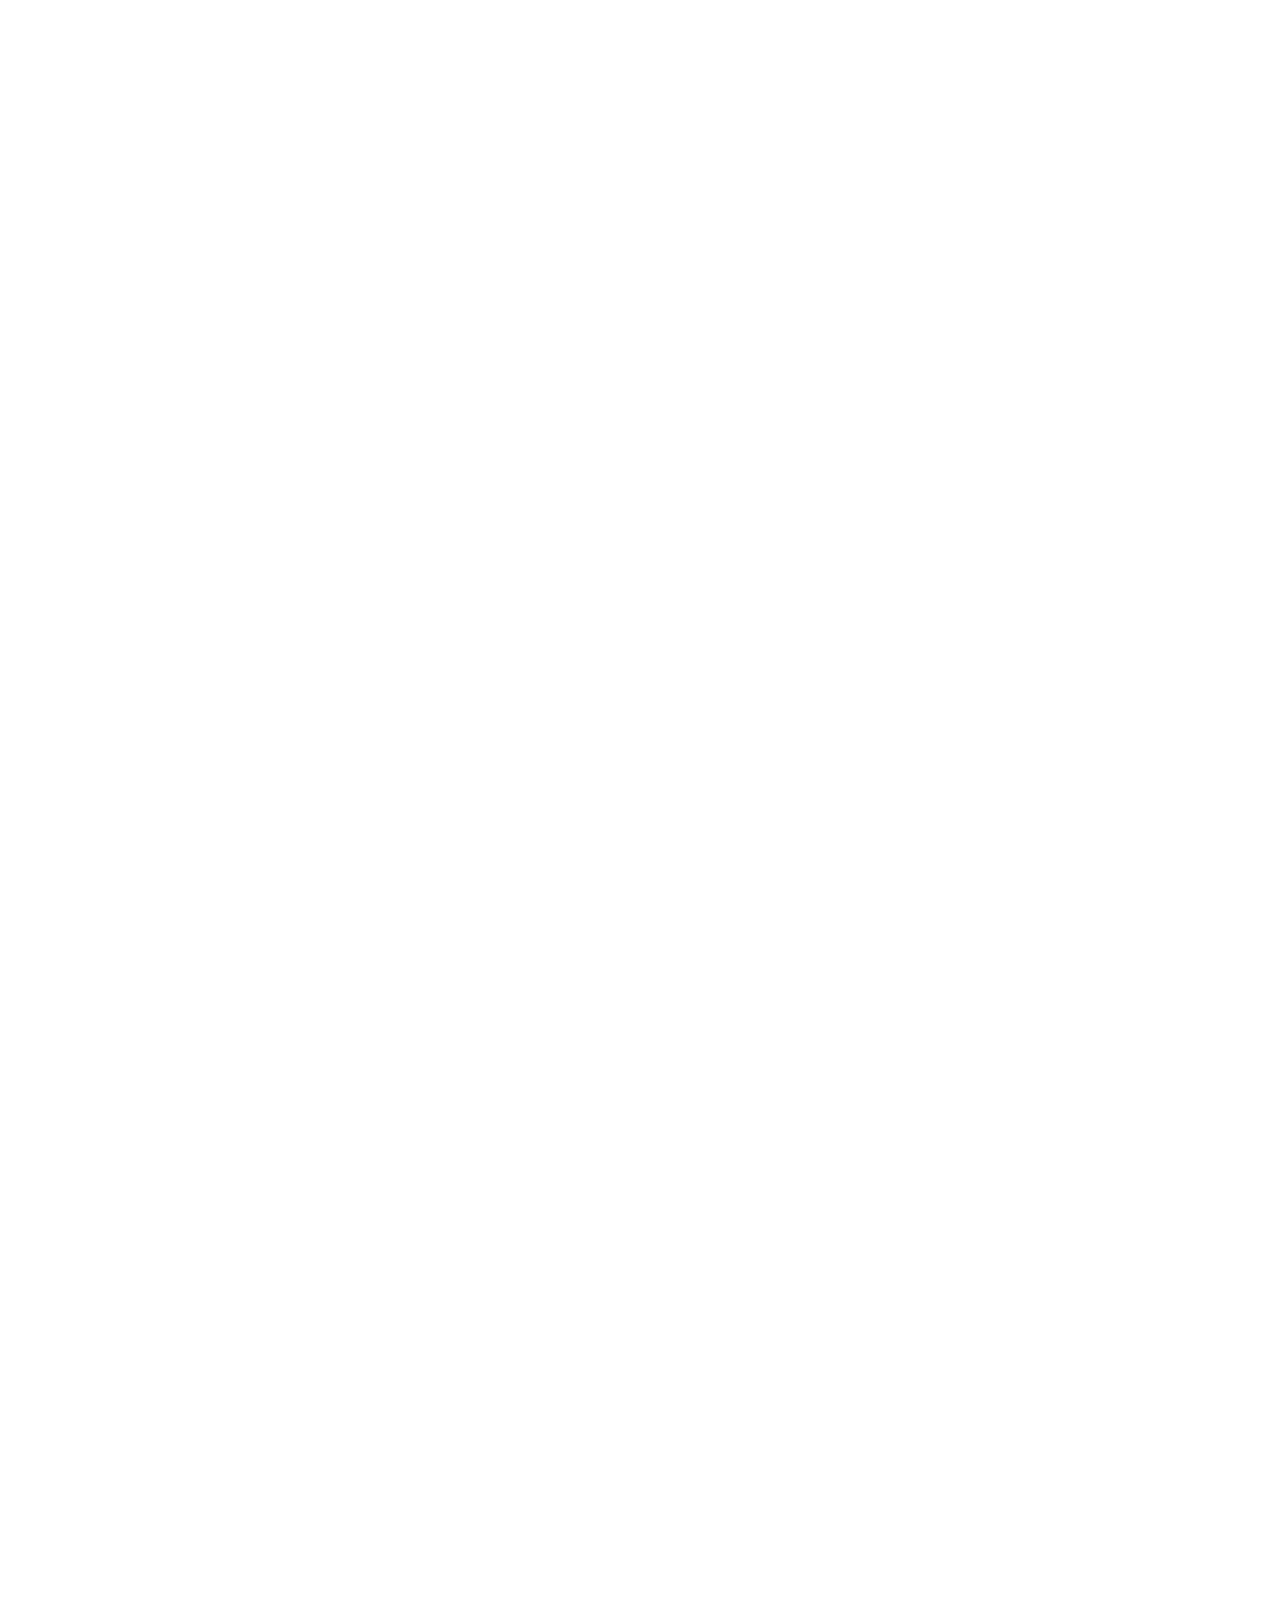
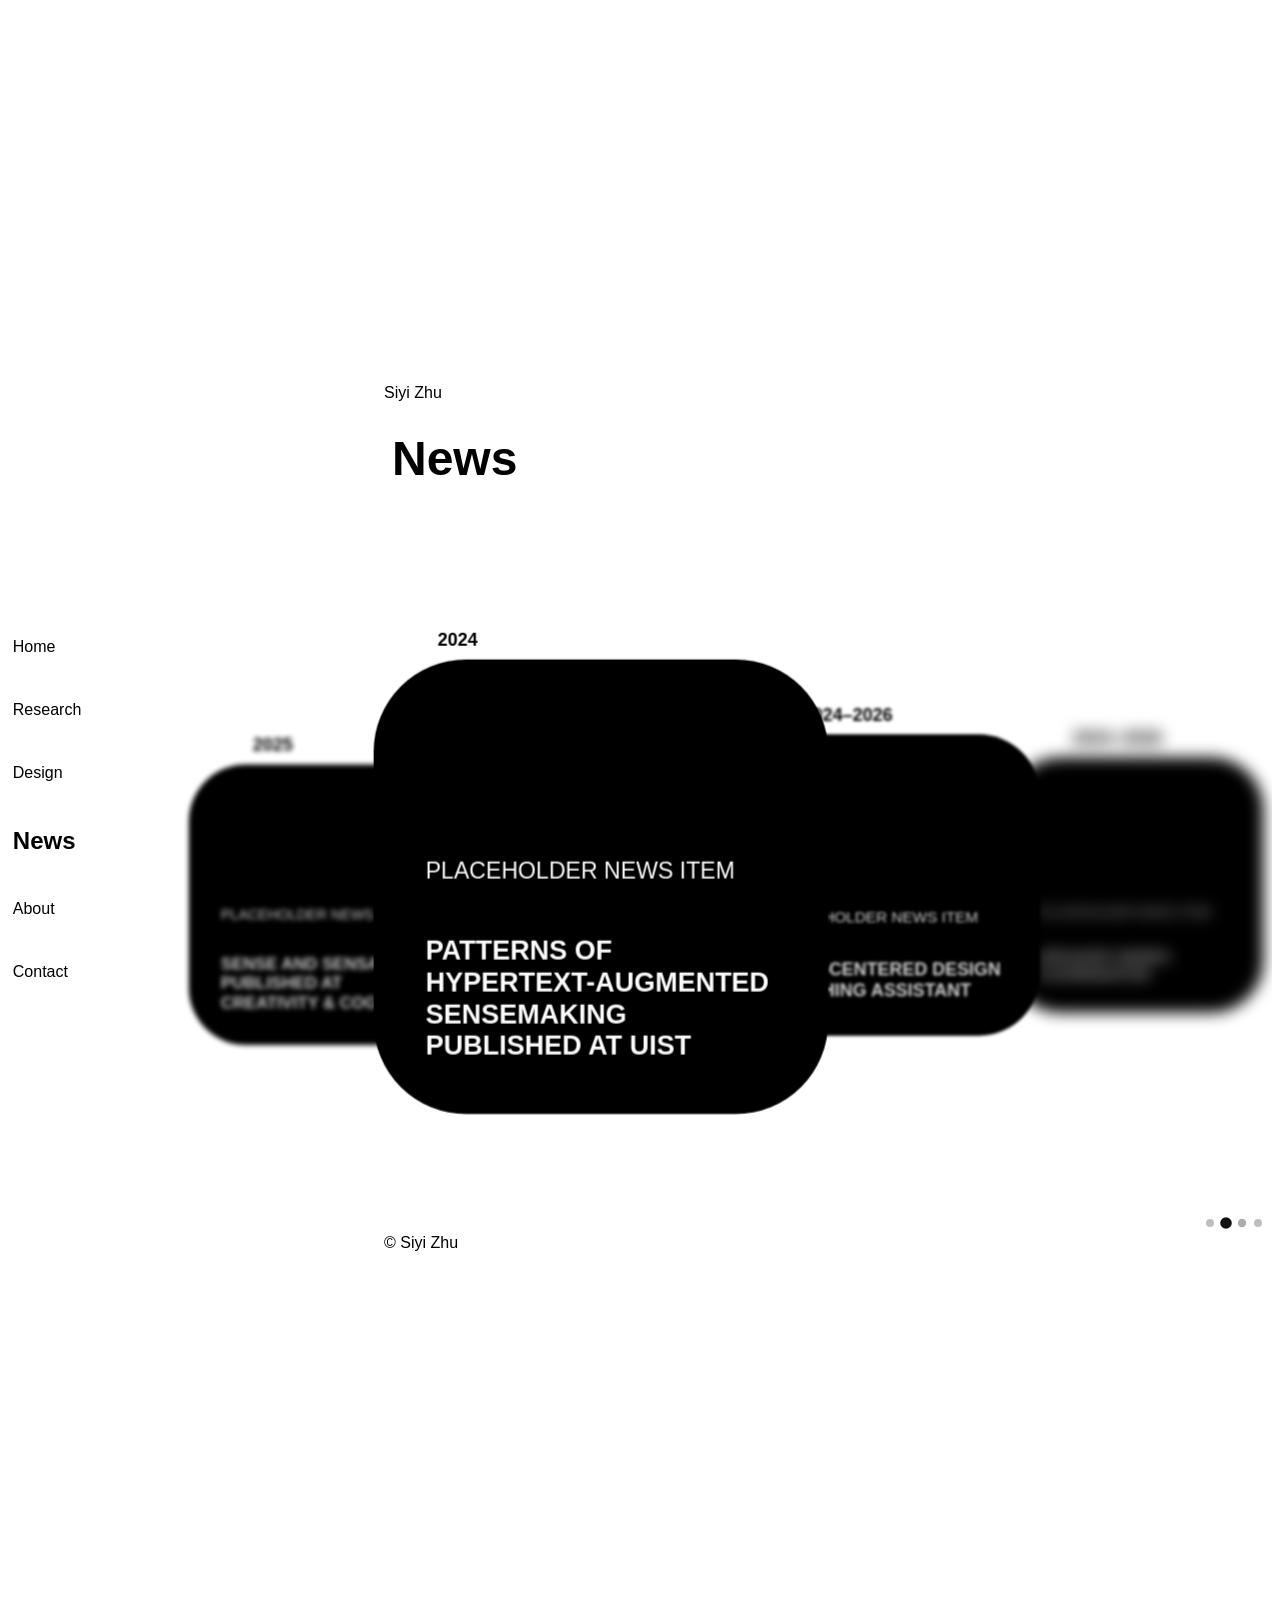
==== index.html @ b5025aa1 "Implement scroll-driven portfolio layout" ====
<!doctype html>
<html lang="en">
<head>
  <meta charset="utf-8">
  <meta name="viewport" content="width=device-width, initial-scale=1">
  <meta name="description" content="Siyi Zhu — human-computer interaction research and design.">
  <title>Siyi Zhu — Research & Design</title>
  <link rel="stylesheet" href="typography.css">
  <link rel="stylesheet" href="layout.css">
  <script src="layout.js" defer></script>
</head>
<body>
  <main>
    <div class="block-stage">
    <section class="layout-block" id="home" aria-label="Home">
    <h1>Siyi Zhu</h1>
    <p>Ph.D. Candidate in Human–computer interaction</p>
    <p>Place holder for my thesis statement and a short bio. Exploring how emerging technologies support sensemaking in scholarly research.</p>

    </section>
    <section class="layout-block card-scroll-effects card-vertical-scroll" aria-labelledby="research">
    <h2 id="research">Research</h2>
    <div class="card-system">
    <div class="card-row" role="region" aria-label="Research projects" tabindex="0">
      <div class="card-track">
      <div class="card-item"><p class="card-year">Ongoing</p><article class="card"><h3><a href="research/immersive-scholarly-sensemaking.html">Immersive and Sensible Scholarly Sensemaking</a></h3></article></div>
      <div class="card-item"><p class="card-year">2025</p><article class="card"><h3><a href="research/future-immersive-environments.html">Sense and Senseability</a></h3></article></div>
      <div class="card-item"><p class="card-year">Ongoing</p><article class="card"><h3><a href="research/synthesis-infrastructure-foundation.html">Synthesis Infrastructure Foundation</a></h3></article></div>
      <div class="card-item"><p class="card-year">2024</p><article class="card"><h3><a href="research/hypertext-augmented-sensemaking.html">Patterns of Hypertext-augmented Sensemaking</a></h3></article></div>
      <div class="card-item"><p class="card-year">2023</p><article class="card"><h3><a href="research/future-immersive-environments.html">Exploring Future Immersive Environments for Scholarly Sensemaking</a></h3></article></div>
      <div class="card-item"><p class="card-year">2023</p><article class="card"><h3><a href="research/metaverse-workspace.html">Metaverse-based Workspace for Research</a></h3></article></div>
      <div class="card-item"><p class="card-year">2021</p><article class="card"><h3><a href="design/tangible-dial.html">Tangible Dial</a></h3></article></div>
      </div>
      </div>
      <div class="card-indicator" aria-label="Research carousel position"></div>
    </div>
    </section>
    <section class="layout-block card-scroll-effects card-vertical-scroll" aria-labelledby="design">
    <h2 id="design">Design</h2>
    <div class="card-system">
    <div class="card-row" role="region" aria-label="Design projects" tabindex="0">
      <div class="card-track">
      <div class="card-item"><p class="card-year">2021</p><article class="card"><h3><a href="design/resdash.html">ResDash</a></h3></article></div>
      <div class="card-item"><p class="card-year">2020</p><article class="card"><h3><a href="design/tangible-dial.html">Tangible Dial</a></h3></article></div>
      <div class="card-item"><p class="card-year">2020</p><article class="card"><h3><a href="design/still-surviving.html">Still Surviving</a></h3></article></div>
      </div>
    </div>
    <div class="card-indicator" aria-label="Design carousel position"></div>
    </div>

    </section>
    <section class="layout-block card-scroll-effects card-vertical-scroll" aria-labelledby="news">
    <h2 id="news">News</h2>
    <div class="card-system">
    <div class="card-row" role="region" aria-label="News" tabindex="0">
      <div class="card-track">
      <div class="card-item">
      <p class="card-year">2025</p>
      <article class="card">
        <p>Placeholder news item</p>
        <h3><a href="research/future-immersive-environments.html">Sense and Sensability published at Creativity &amp; Cognition</a></h3>
      </article>
      </div>
      <div class="card-item">
      <p class="card-year">2024</p>
      <article class="card">
        <p>Placeholder news item</p>
        <h3><a href="research/hypertext-augmented-sensemaking.html">Patterns of Hypertext-Augmented Sensemaking published at UIST</a></h3>
      </article>
      </div>
      <div class="card-item">
      <p class="card-year">2024–2026</p>
      <article class="card">
        <p>Placeholder news item</p>
        <h3>User-Centered Design teaching assistant</h3>
      </article>
      </div>
      <div class="card-item">
      <p class="card-year">2024–2026</p>
      <article class="card">
        <p>Placeholder news item</p>
        <h3>Speaker Series Coordinator</h3>
      </article>
      </div>
      </div>
    </div>
    <div class="card-indicator" aria-label="News carousel position"></div>
    </div>
    </section>

    <section class="layout-block card-vertical-scroll" aria-labelledby="about">
    <h2 id="about">About</h2>
    <div class="card-system">
    <div class="card-row" role="region" aria-label="About" tabindex="0">
      <div class="card-track">
      <div class="card-item">
      <article class="card">
        <h3>About my work</h3>
        <p>My work brings together design and qualitative methods to explore how people navigate complex information spaces.</p>
      </article>

      </div>
      </div>
    </div>
    <div class="card-indicator" aria-label="About carousel position"></div>
    </div>
    </section>

    <section class="layout-block card-vertical-scroll" aria-labelledby="contact">
    <h2 id="contact">Contact</h2>
    <div class="card-system">
    <div class="card-row" role="region" aria-label="Contact details" tabindex="0">
      <div class="card-track">
      <div class="card-item">
      <article class="card">
        <h3>Email</h3>
        <p><a href="mailto:zhusy@umd.edu">zhusy@umd.edu</a></p>
      </article>
      </div>
      <div class="card-item">
      <article class="card">
        <h3>LinkedIn</h3>
        <p><a href="https://www.linkedin.com/in/siyi-zhu-b7590419b/">LinkedIn</a></p>
      </article>
      </div>
      </div>
    </div>
    <div class="card-indicator" aria-label="Contact carousel position"></div>
    </div>
    </section>
    </div>
  </main>

  <aside class="site-overlay" aria-label="Site navigation and section information">
    <div class="overlay-left">
      <nav class="overlay-nav" aria-label="Portfolio sections">
        <a href="#home" aria-current="location">Home</a>
        <a href="#research">Research</a>
        <a href="#design">Design</a>
        <a href="#news">News</a>
        <a href="#about">About</a>
        <a href="#contact">Contact</a>
      </nav>
    </div>
    <div class="overlay-right">
      <header class="overlay-header">
        <p class="overlay-name">Siyi Zhu</p>
      </header>
      <section class="overlay-info" aria-label="Current section information"></section>
      <footer class="overlay-footer">
        <p>© Siyi Zhu</p>
      </footer>
    </div>
  </aside>
</body>
</html>
---- typography.css ----
:root {
  --h1-font-size: 2rem;
}

h1 {
  font-size: var(--h1-font-size);
}

h2 {
  font-size: 3rem;
}

body {
  font-family: Helvetica, Arial, sans-serif;
}

a,
a:visited,
a:active {
  color: inherit;
  text-decoration: none;
}

button, input, select, textarea {
  font-family: inherit;
}
---- layout.css ----
:root {
  /* Viewport percentages: adjust these two values to change scroll timing. */
  --block-height: 200;
  --transition-height: 20;
  --content-left: 30vw;
  --card-size: 35vh;
  --card-radius: calc(2 * var(--h1-font-size));
  --card-gap-vw: -7;
  --card-gap-step-vw: 5;
  --card-snap-delay: 60;
  --card-snap-duration: 500;
}

/* Layout only. Shared font settings live in typography.css.
   Without JavaScript the document remains in normal flow. */
html.block-layout body { margin-block: 0; }
.block-layout main { height: var(--layout-height); }
.block-layout .block-stage {
  position: sticky;
  top: 0;
  height: 100dvh;
  overflow: hidden;
}
.block-layout .layout-block {
  position: absolute;
  inset: 0;
  display: flex;
  flex-direction: column;
  justify-content: safe center;
  box-sizing: border-box;
  padding-inline-start: var(--content-left);
  overflow-y: auto;
  overflow-x: hidden;
  overscroll-behavior-y: auto;
  transform: translateY(var(--block-offset, 0%));
  visibility: hidden;
}
.block-layout .layout-block[data-visible] { visibility: visible; }

.site-overlay {
  position: fixed;
  inset: 0;
  z-index: 1000;
  display: grid;
  grid-template-columns: var(--content-left) minmax(0, 1fr);
  box-sizing: border-box;
  pointer-events: none;
}
.overlay-left {
  grid-column: 1;
}
.overlay-right {
  grid-column: 2;
  display: grid;
  grid-template-rows: auto minmax(0, 1fr) auto;
  min-width: 0;
  min-height: 0;
}
.overlay-header {
  grid-row: 1;
}
.overlay-nav {
  display: flex;
  flex-direction: column;
  gap: 5vh;
  margin-block-start: 30vh;
  margin-inline-start: 1vw;
  pointer-events: auto;
}
.overlay-nav a {
  font-size: calc(1rem + var(--nav-growth, 0rem));
  font-weight: var(--nav-weight, 400);
}
.overlay-nav a[aria-current] {
  --nav-growth: 0.5rem;
  --nav-weight: 700;
}
.overlay-info {
  grid-row: 2;
  justify-self: end;
  box-sizing: border-box;
  width: 30vw;
  margin-inline-end: 20vw;
  min-height: 0;
  overflow: auto;
}
.overlay-footer {
  grid-row: 3;
  pointer-events: auto;
}

.card-system {
  position: relative;
  height: 80vh;
  width: 100vw;
  max-width: none;
  margin-inline-start: calc(0px - var(--content-left));
  flex-shrink: 0;
}
.card-row {
  position: relative;
  height: 100%;
  width: 100%;
  max-width: none;
  overflow-x: auto;
  overflow-y: hidden;
  scrollbar-width: none;
  -ms-overflow-style: none;
  scroll-snap-type: x mandatory;
  scroll-padding-inline-start: var(--content-left);
  overscroll-behavior-x: contain;
  touch-action: pan-x pan-y;
}
.card-row::-webkit-scrollbar { display: none; }
.card-vertical-scroll .card-row {
  scroll-snap-type: none;
}
.card-indicator {
  position: absolute;
  right: 2vw;
  bottom: 2vh;
  z-index: 100;
  display: flex;
  align-items: center;
  gap: 0.5rem;
  pointer-events: auto;
}
.card-indicator button {
  width: 0.5rem;
  height: 0.5rem;
  padding: 0;
  border: 0;
  border-radius: 50%;
  background: #000;
  opacity: var(--dot-opacity, 0.25);
  transform: scale(var(--dot-scale, 1));
}
.card-track {
  display: flex;
  align-items: stretch;
  gap: 10vw;
  box-sizing: border-box;
  width: max-content;
  height: 100%;
  padding-inline-start: var(--content-left);
  padding-inline-end: max(0px, calc(100vw - var(--content-left) - var(--card-size)));
}
.card-item {
  position: relative;
  flex: 0 0 var(--card-size);
  height: 100%;
  scroll-snap-align: start;
  scroll-snap-stop: always;
}
.card-scroll-effects .card-item {
  transform: translate3d(var(--card-x, 0px), var(--card-y, 0px), 0);
  filter: blur(var(--card-blur, 2px));
  z-index: var(--card-layer, 1);
}
.card {
  position: absolute;
  top: 50%;
  left: 0;
  box-sizing: border-box;
  display: flex;
  flex-direction: column;
  justify-content: safe flex-end;
  width: var(--card-size);
  height: var(--card-size);
  min-width: 0;
  padding: 4vh;
  text-transform: uppercase;
  color: #fff;
  background: #000;
  border-radius: var(--card-radius);
  overflow-x: hidden;
  overflow-y: auto;
  overflow-wrap: anywhere;
  transform-origin: left center;
  transform: translateY(-50%);
}
.card-scroll-effects .card {
  transform: translateY(-50%) scale(var(--card-scale, 0.9));
  filter: brightness(var(--card-brightness, 80%));
}
.card-scroll-effects .card[data-focused] {
  --card-scale: 1.5;
  --card-brightness: 100%;
}
.card-year {
  position: absolute;
  top: var(--card-year-top, calc(50% - var(--card-size) / 2 - 1vh));
  left: var(--card-radius);
  margin: 0;
  font-size: 2vh;
  font-weight: 700;
  text-transform: uppercase;
  transform: translateY(-100%);
}
.card > * { flex-shrink: 0; }
.card > :first-child { margin-block-start: 0; }
.card > :last-child { margin-block-end: 0; }
@supports not (height: 100dvh) {
  .block-layout .block-stage { height: 100vh; }
}
@media (prefers-reduced-motion: reduce) {
  .card-row { scroll-behavior: auto; }
}
@media print {
  .site-overlay { display: none; }
  .card-system {
    width: auto;
    height: auto;
    margin: 0;
  }
  .card-indicator { display: none; }
  .card-row {
    display: block;
    width: auto;
    height: auto;
    margin: 0;
    overflow: visible;
  }
  .card-track { display: block; width: auto; height: auto; padding: 0; }
  .card-item {
    height: auto;
    filter: none;
    transform: none;
  }
  .card {
    position: static;
    margin-block-end: 1rem;
    filter: none;
    transform: none;
    break-inside: avoid;
  }
  .card-year { position: static; transform: none; }
  html.block-layout main { height: auto; }
  .block-layout .block-stage { position: static; height: auto; overflow: visible; }
  .block-layout .layout-block {
    position: static;
    display: block;
    padding-inline-start: 0;
    overflow: visible;
    transform: none;
    visibility: visible;
  }
}
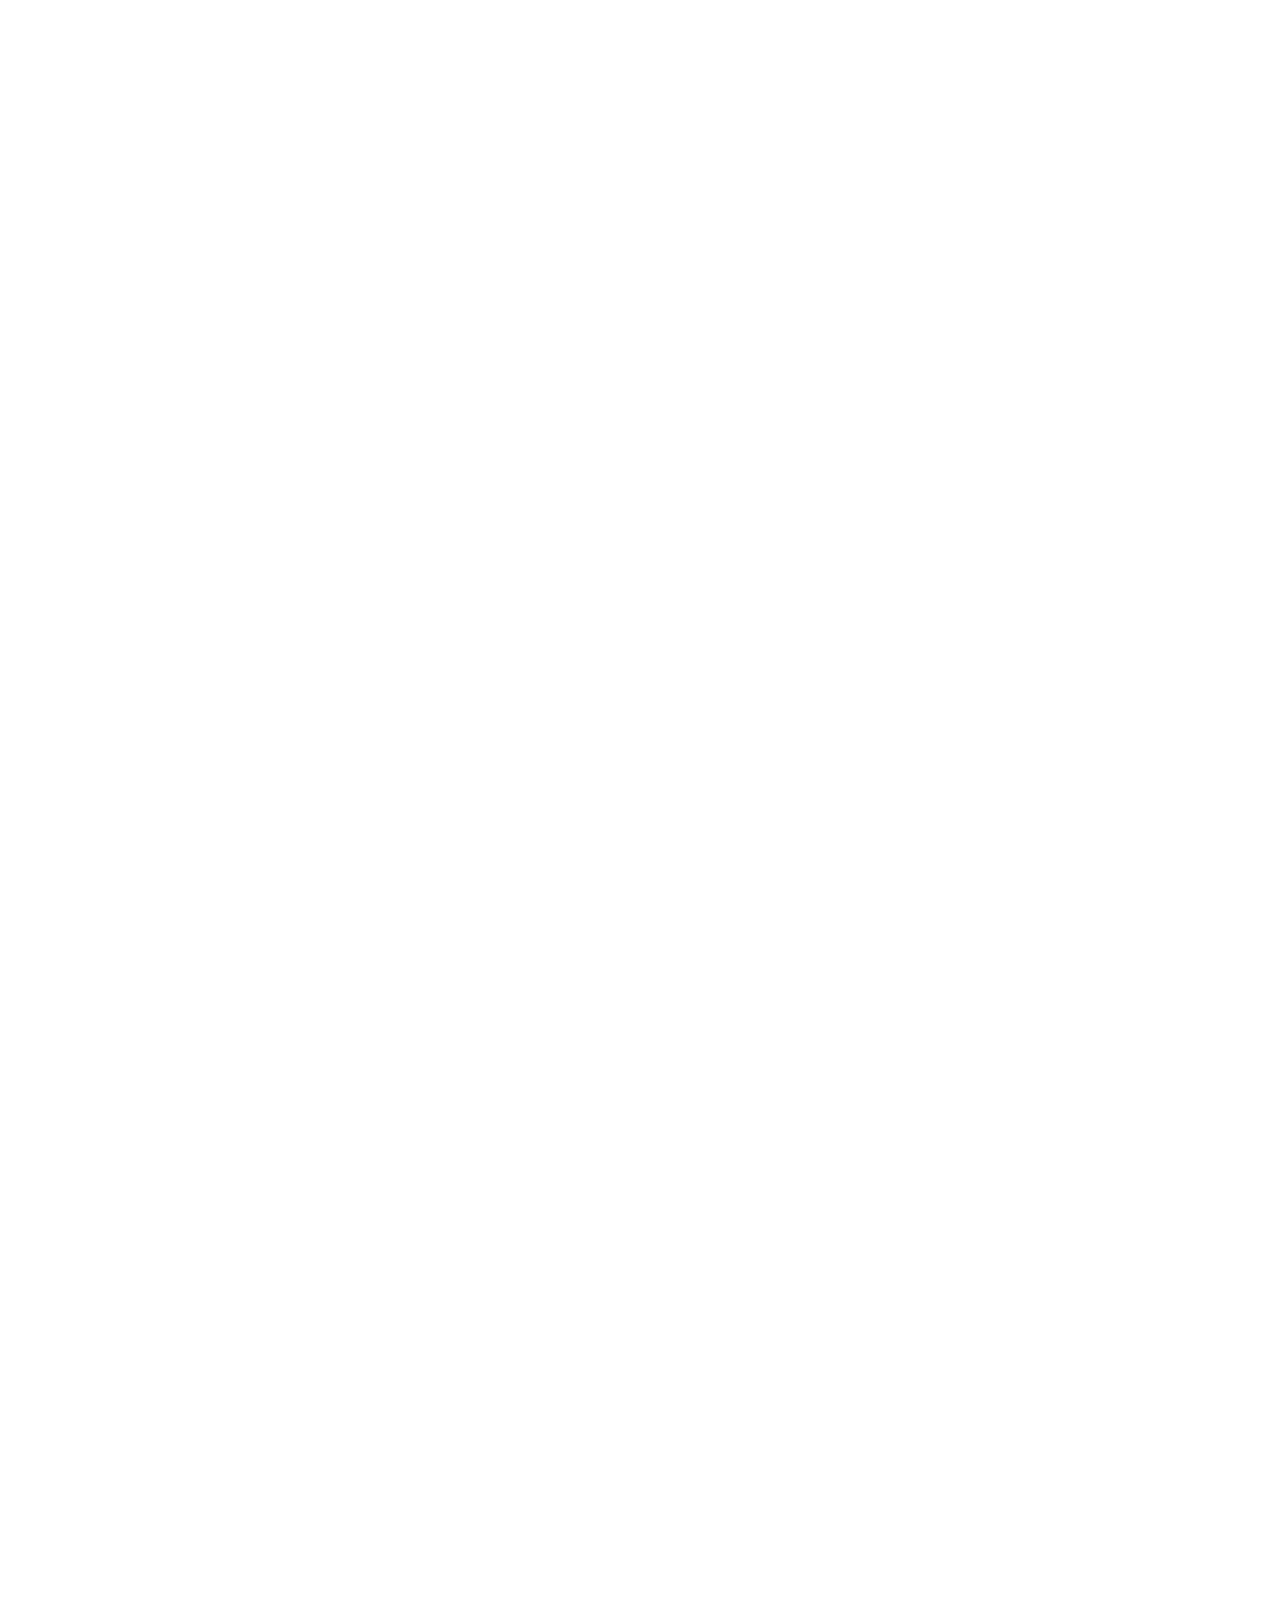
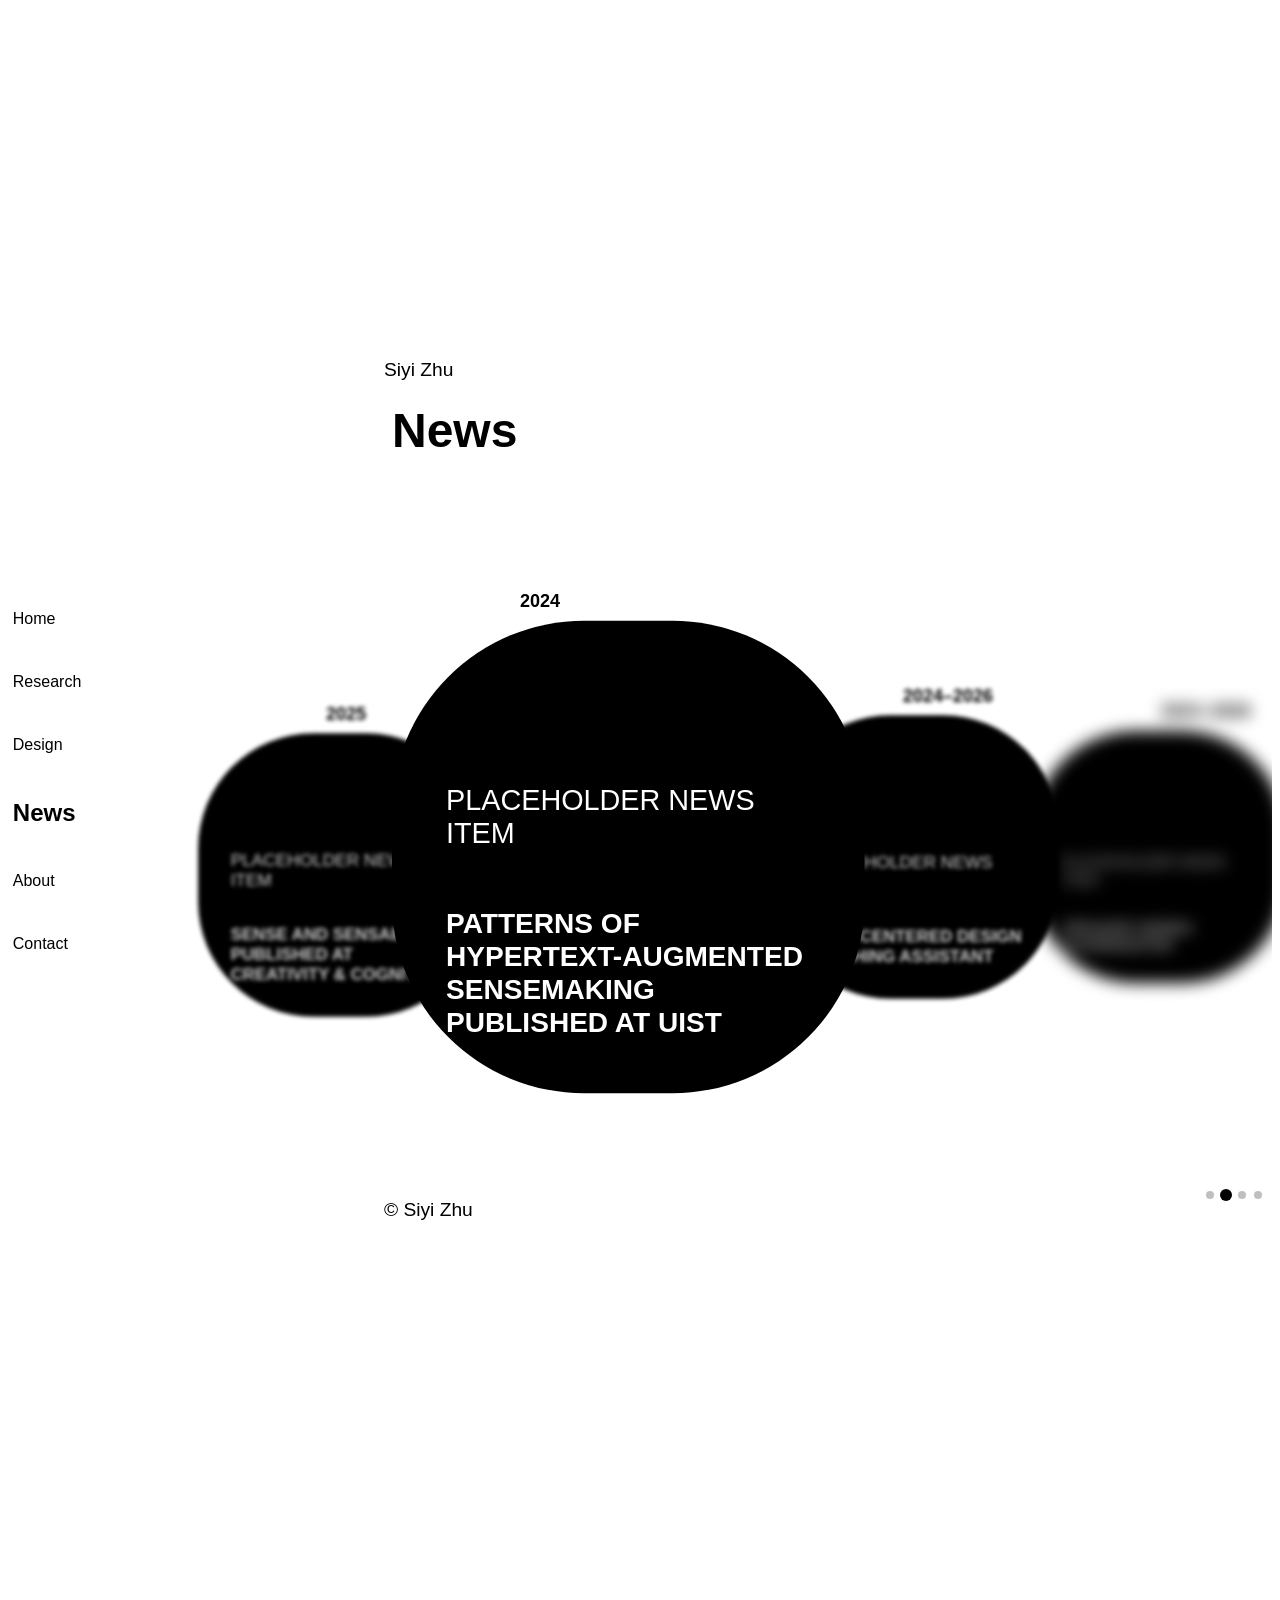
==== commit 9ade5044: "Build project page scroll layout" ====
--- a/index.html
+++ b/index.html
@@ -6,6 +6,7 @@
   <meta name="description" content="Siyi Zhu — human-computer interaction research and design.">
   <title>Siyi Zhu — Research & Design</title>
   <link rel="stylesheet" href="typography.css">
+  <link rel="stylesheet" href="overlay.css">
   <link rel="stylesheet" href="layout.css">
   <script src="layout.js" defer></script>
 </head>
--- a/typography.css
+++ b/typography.css
@@ -1,13 +1,19 @@
 :root {
-  --h1-font-size: 2rem;
+  --h1-font-size: 4rem;
 }
 
 h1 {
   font-size: var(--h1-font-size);
+  font-weight: 900;
 }
 
 h2 {
   font-size: 3rem;
+}
+
+p {
+  font-size: 1.2rem;
+  font-weight: 100;
 }
 
 body {
--- a/overlay.css
+++ b/overlay.css
@@ -0,0 +1,65 @@
+.site-overlay {
+  position: fixed;
+  inset: 0;
+  z-index: 1000;
+  display: grid;
+  grid-template-columns: var(--content-left, var(--project-content-left, 30vw)) minmax(0, 1fr);
+  box-sizing: border-box;
+  pointer-events: none;
+}
+
+.overlay-left {
+  grid-column: 1;
+}
+
+.overlay-right {
+  grid-column: 2;
+  display: grid;
+  grid-template-rows: auto minmax(0, 1fr) auto;
+  min-width: 0;
+  min-height: 0;
+}
+
+.overlay-header {
+  grid-row: 1;
+}
+
+.overlay-nav {
+  display: flex;
+  flex-direction: column;
+  gap: 5vh;
+  margin-block-start: 30vh;
+  margin-inline-start: 1vw;
+  pointer-events: auto;
+}
+
+.overlay-nav a {
+  font-size: calc(1rem + var(--nav-growth, 0rem));
+  font-weight: var(--nav-weight, 400);
+}
+
+.overlay-nav a[aria-current] {
+  --nav-growth: 0.5rem;
+  --nav-weight: 700;
+}
+
+.overlay-info {
+  grid-row: 2;
+  justify-self: end;
+  box-sizing: border-box;
+  width: 30vw;
+  margin-inline-end: 20vw;
+  min-height: 0;
+  overflow: auto;
+}
+
+.overlay-footer {
+  grid-row: 3;
+  pointer-events: auto;
+}
+
+@media print {
+  .site-overlay {
+    display: none;
+  }
+}
--- a/layout.css
+++ b/layout.css
@@ -36,58 +36,6 @@
   visibility: hidden;
 }
 .block-layout .layout-block[data-visible] { visibility: visible; }
-
-.site-overlay {
-  position: fixed;
-  inset: 0;
-  z-index: 1000;
-  display: grid;
-  grid-template-columns: var(--content-left) minmax(0, 1fr);
-  box-sizing: border-box;
-  pointer-events: none;
-}
-.overlay-left {
-  grid-column: 1;
-}
-.overlay-right {
-  grid-column: 2;
-  display: grid;
-  grid-template-rows: auto minmax(0, 1fr) auto;
-  min-width: 0;
-  min-height: 0;
-}
-.overlay-header {
-  grid-row: 1;
-}
-.overlay-nav {
-  display: flex;
-  flex-direction: column;
-  gap: 5vh;
-  margin-block-start: 30vh;
-  margin-inline-start: 1vw;
-  pointer-events: auto;
-}
-.overlay-nav a {
-  font-size: calc(1rem + var(--nav-growth, 0rem));
-  font-weight: var(--nav-weight, 400);
-}
-.overlay-nav a[aria-current] {
-  --nav-growth: 0.5rem;
-  --nav-weight: 700;
-}
-.overlay-info {
-  grid-row: 2;
-  justify-self: end;
-  box-sizing: border-box;
-  width: 30vw;
-  margin-inline-end: 20vw;
-  min-height: 0;
-  overflow: auto;
-}
-.overlay-footer {
-  grid-row: 3;
-  pointer-events: auto;
-}
 
 .card-system {
   position: relative;
@@ -207,7 +155,6 @@
   .card-row { scroll-behavior: auto; }
 }
 @media print {
-  .site-overlay { display: none; }
   .card-system {
     width: auto;
     height: auto;
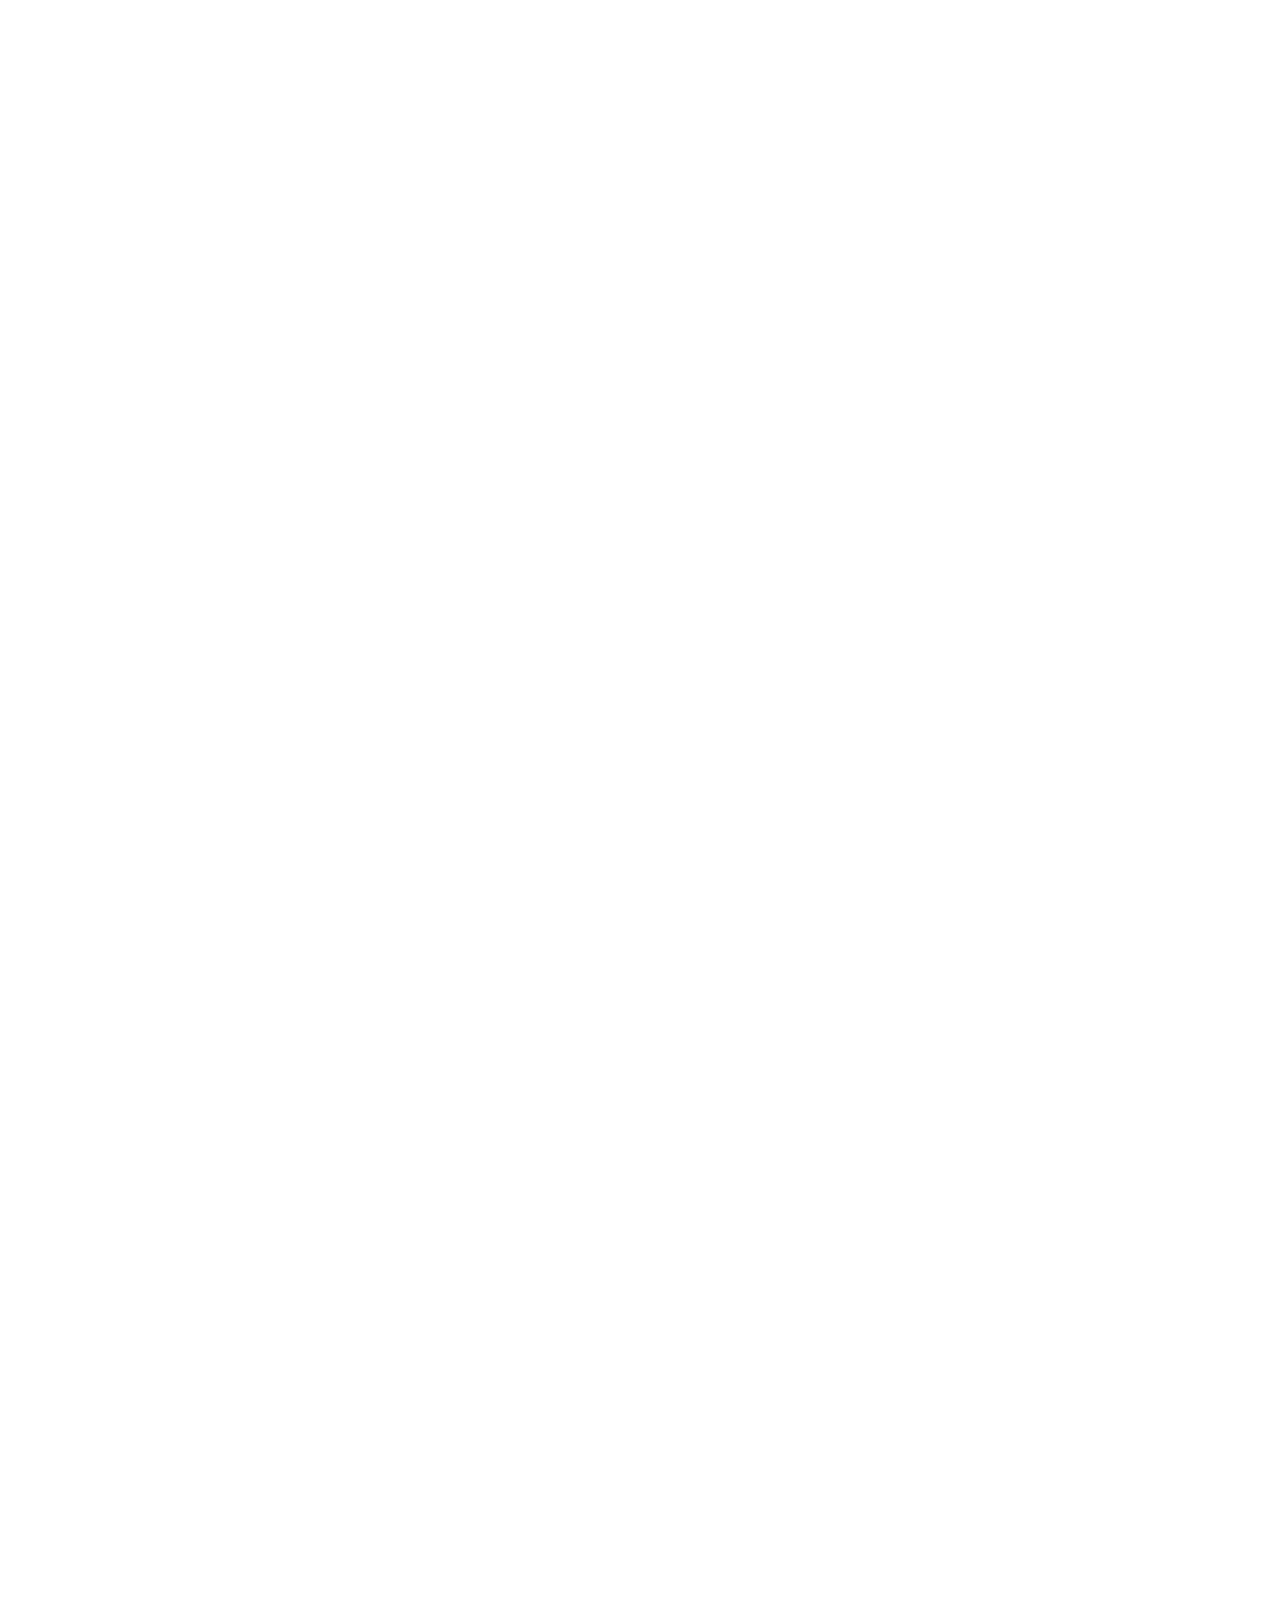
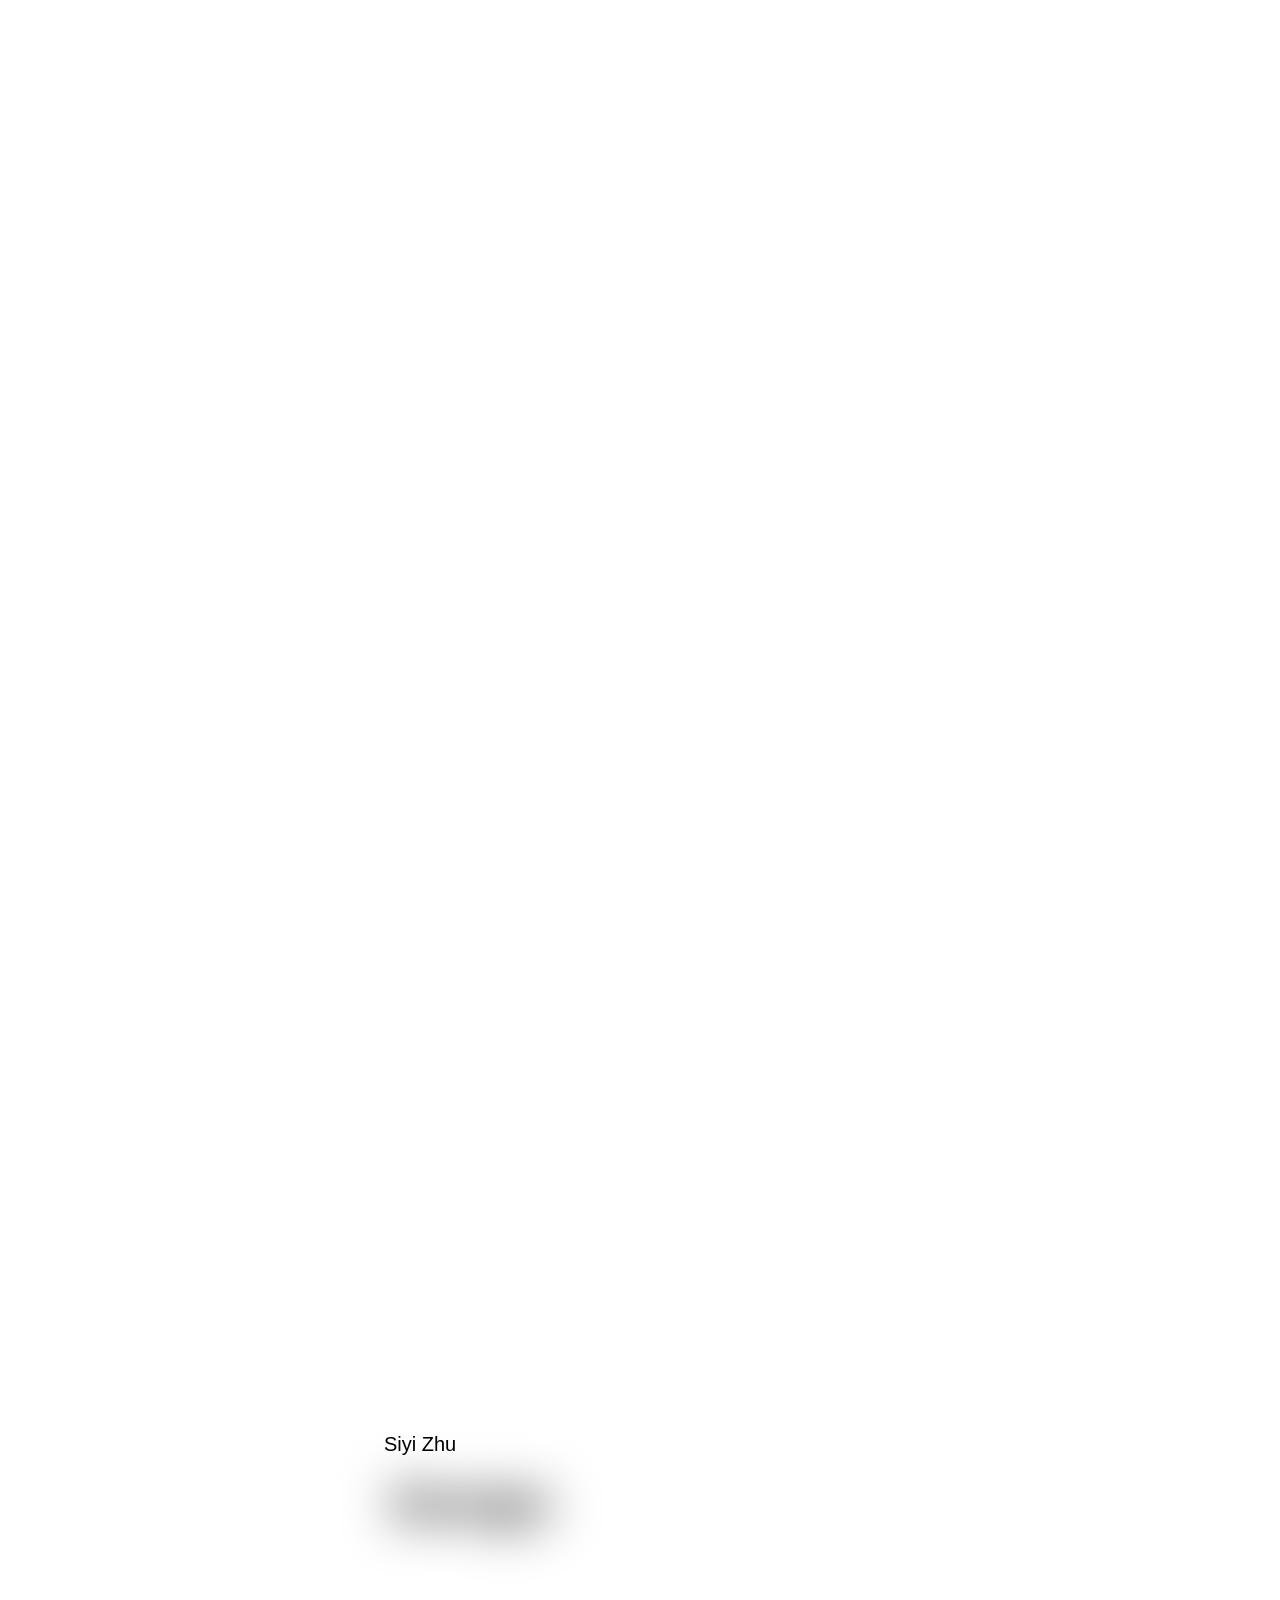
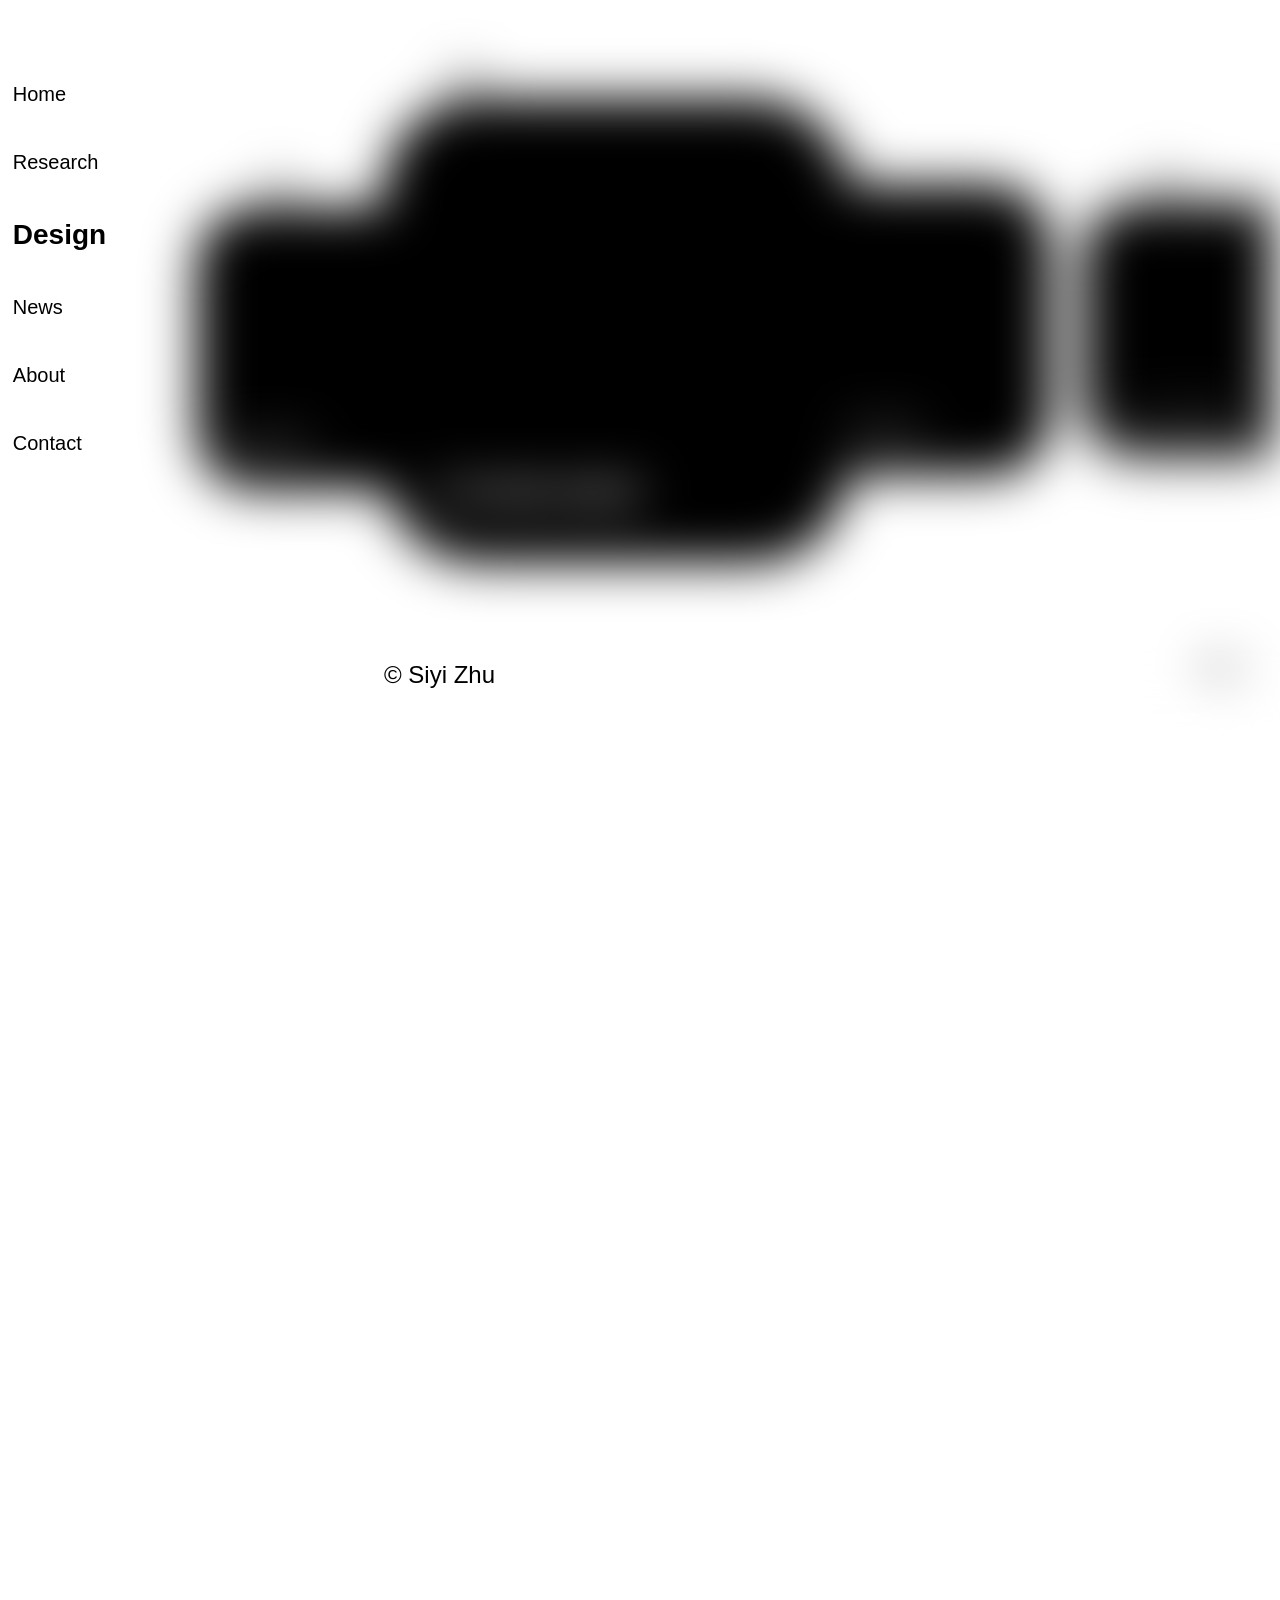
==== commit d5dc0c95: "Complete project page framework and document interactions" ====
--- a/index.html
+++ b/index.html
@@ -8,6 +8,7 @@
   <link rel="stylesheet" href="typography.css">
   <link rel="stylesheet" href="overlay.css">
   <link rel="stylesheet" href="layout.css">
+  <script src="overlay.js" defer></script>
   <script src="layout.js" defer></script>
 </head>
 <body>
@@ -42,6 +43,7 @@
     <div class="card-row" role="region" aria-label="Design projects" tabindex="0">
       <div class="card-track">
       <div class="card-item"><p class="card-year">2021</p><article class="card"><h3><a href="design/resdash.html">ResDash</a></h3></article></div>
+      <div class="card-item"><p class="card-year">2021</p><article class="card"><h3><a href="design/future-work.html">Future Work</a></h3></article></div>
       <div class="card-item"><p class="card-year">2020</p><article class="card"><h3><a href="design/tangible-dial.html">Tangible Dial</a></h3></article></div>
       <div class="card-item"><p class="card-year">2020</p><article class="card"><h3><a href="design/still-surviving.html">Still Surviving</a></h3></article></div>
       </div>
@@ -56,33 +58,46 @@
     <div class="card-row" role="region" aria-label="News" tabindex="0">
       <div class="card-track">
       <div class="card-item">
+      <p class="card-year">2026</p>
+      <article class="card" href="research/immersive-scholarly-sensemaking.html">
+        <p>11/2026</p>
+        <p>Demo presentation at UIST26</p>
+        <h3>Detriot, WI, United States</h3>
+      </article>
+      </div>
+      <div class="card-item">
       <p class="card-year">2025</p>
-      <article class="card">
-        <p>Placeholder news item</p>
-        <h3><a href="research/future-immersive-environments.html">Sense and Sensability published at Creativity &amp; Cognition</a></h3>
+      <article class="card" href="research/immersive-scholarly-sensemaking.html">
+        <p>05/2024</p>
+        <p>Paper presentation at C&C25</p>
+        <h3>London, United Kindom</h3>
       </article>
       </div>
       <div class="card-item">
       <p class="card-year">2024</p>
-      <article class="card">
-        <p>Placeholder news item</p>
-        <h3><a href="research/hypertext-augmented-sensemaking.html">Patterns of Hypertext-Augmented Sensemaking published at UIST</a></h3>
+      <article class="card" href="research/immersive-scholarly-sensemaking.html">
+        <p>10/2024</p>
+        <p>Paper presentation at UIST24</p>
+        <h3>Pittsburhg, PA, United States</h3>
       </article>
       </div>
       <div class="card-item">
-      <p class="card-year">2024–2026</p>
-      <article class="card">
-        <p>Placeholder news item</p>
-        <h3>User-Centered Design teaching assistant</h3>
+      <p class="card-year">2024</p>
+      <article class="card" href="research/immersive-scholarly-sensemaking.html">
+        <p>05/2024</p>
+        <p>Workshop participation at CHI24</p>
+        <h3>Honolulu, HI, United States</h3>
       </article>
       </div>
       <div class="card-item">
-      <p class="card-year">2024–2026</p>
-      <article class="card">
-        <p>Placeholder news item</p>
-        <h3>Speaker Series Coordinator</h3>
+      <p class="card-year">2023</p>
+      <article class="card" href="research/immersive-scholarly-sensemaking.html">
+        <p>10/2023</p>
+        <p>Poster presentation at CSCW23</p>
+        <h3>Minneapolis, MN, United States</h3>
       </article>
       </div>
+
       </div>
     </div>
     <div class="card-indicator" aria-label="News carousel position"></div>
@@ -107,27 +122,20 @@
     </div>
     </section>
 
-    <section class="layout-block card-vertical-scroll" aria-labelledby="contact">
-    <h2 id="contact">Contact</h2>
-    <div class="card-system">
-    <div class="card-row" role="region" aria-label="Contact details" tabindex="0">
-      <div class="card-track">
-      <div class="card-item">
-      <article class="card">
-        <h3>Email</h3>
-        <p><a href="mailto:zhusy@umd.edu">zhusy@umd.edu</a></p>
-      </article>
+    <section class="layout-block homepage-contact-footer" data-home-contact data-dark-block aria-labelledby="contact">
+      <div class="homepage-contact-content">
+        <h2 id="contact">Contact</h2>
+        <div class="homepage-contact-links">
+          <div class="homepage-contact-item">
+            <p>Email</p>
+            <a href="mailto:zhusy@umd.edu">zhusy@umd.edu</a>
+          </div>
+          <div class="homepage-contact-item">
+            <p>LinkedIn</p>
+            <a href="https://www.linkedin.com/in/siyi-zhu-b7590419b/">LinkedIn</a>
+          </div>
+        </div>
       </div>
-      <div class="card-item">
-      <article class="card">
-        <h3>LinkedIn</h3>
-        <p><a href="https://www.linkedin.com/in/siyi-zhu-b7590419b/">LinkedIn</a></p>
-      </article>
-      </div>
-      </div>
-    </div>
-    <div class="card-indicator" aria-label="Contact carousel position"></div>
-    </div>
     </section>
     </div>
   </main>
--- a/typography.css
+++ b/typography.css
@@ -12,7 +12,7 @@
 }
 
 p {
-  font-size: 1.2rem;
+  font-size: 1.5rem;
   font-weight: 100;
 }
 
--- a/overlay.css
+++ b/overlay.css
@@ -1,10 +1,19 @@
+:root {
+  --overlay-text-size: 1.25rem;
+  --overlay-unfocused-opacity: 0.7;
+  --overlay-unfocused-blur: 5px;
+  --content-overlay-focus-blur: 25px;
+  --overlay-focus-transition: 300ms;
+}
+
 .site-overlay {
   position: fixed;
   inset: 0;
   z-index: 1000;
   display: grid;
-  grid-template-columns: var(--content-left, var(--project-content-left, 30vw)) minmax(0, 1fr);
+  grid-template-columns: 15vw 15vw minmax(0, 1fr);
   box-sizing: border-box;
+  color: var(--overlay-foreground, inherit);
   pointer-events: none;
 }
 
@@ -13,7 +22,7 @@
 }
 
 .overlay-right {
-  grid-column: 2;
+  grid-column: 3;
   display: grid;
   grid-template-rows: auto minmax(0, 1fr) auto;
   min-width: 0;
@@ -34,13 +43,79 @@
 }
 
 .overlay-nav a {
-  font-size: calc(1rem + var(--nav-growth, 0rem));
+  font-size: calc(var(--overlay-text-size) + var(--nav-growth, 0rem));
   font-weight: var(--nav-weight, 400);
 }
 
 .overlay-nav a[aria-current] {
   --nav-growth: 0.5rem;
   --nav-weight: 700;
+}
+
+.overlay-nav a,
+.overlay-name,
+.overlay-info > *,
+.overlay-footer > *,
+.project-overlay-home {
+  opacity: 1;
+  filter: blur(0);
+  transition:
+    opacity var(--overlay-focus-transition) ease-in-out,
+    filter var(--overlay-focus-transition) ease-in-out;
+}
+
+.overlay-name,
+.overlay-info,
+.overlay-footer,
+.project-overlay-home {
+  font-size: var(--overlay-text-size);
+}
+
+.overlay-name,
+.overlay-info > *,
+.overlay-footer > * {
+  pointer-events: auto;
+}
+
+html.focus-on-content .overlay-nav a:not([aria-current]),
+html.focus-on-content .overlay-name,
+html.focus-on-content .overlay-info > *,
+html.focus-on-content .overlay-footer > *,
+html.focus-on-content .project-overlay-home {
+  opacity: var(--overlay-unfocused-opacity);
+  filter: blur(var(--overlay-unfocused-blur));
+}
+
+html.focus-on-content .overlay-nav a[aria-current],
+html.focus-on-overlay .overlay-nav a,
+html.focus-on-overlay .overlay-name,
+html.focus-on-overlay .overlay-info > *,
+html.focus-on-overlay .overlay-footer > *,
+html.focus-on-overlay .project-overlay-home {
+  opacity: 1;
+  filter: blur(0);
+}
+
+main {
+  filter: blur(0);
+  transition: filter var(--overlay-focus-transition, 500ms) ease-in-out;
+}
+
+html.focus-on-overlay main {
+  filter: blur(var(--content-overlay-focus-blur));
+}
+
+html.overlay-always-clear .site-overlay .overlay-nav a,
+html.overlay-always-clear .site-overlay .overlay-name,
+html.overlay-always-clear .site-overlay .overlay-info > *,
+html.overlay-always-clear .site-overlay .overlay-footer > *,
+html.overlay-always-clear .site-overlay .project-overlay-home {
+  opacity: 1;
+  filter: none;
+}
+
+html.overlay-always-clear main {
+  filter: none;
 }
 
 .overlay-info {
@@ -63,3 +138,14 @@
     display: none;
   }
 }
+
+@media (prefers-reduced-motion: reduce) {
+  .overlay-nav a,
+  .overlay-name,
+  .overlay-info > *,
+  .overlay-footer > *,
+  .project-overlay-home,
+  main {
+    transition-duration: 0ms;
+  }
+}
--- a/layout.css
+++ b/layout.css
@@ -1,14 +1,21 @@
 :root {
   /* Viewport percentages: adjust these two values to change scroll timing. */
   --block-height: 200;
-  --transition-height: 20;
+  --transition-height: 50;
   --content-left: 30vw;
   --card-size: 35vh;
   --card-radius: calc(2 * var(--h1-font-size));
   --card-gap-vw: -7;
-  --card-gap-step-vw: 5;
+  --card-gap-step-vw: 10;
   --card-snap-delay: 60;
   --card-snap-duration: 500;
+  --section-nav-duration: 550;
+  --section-nav-max-duration: 3500;
+}
+
+html,
+body {
+  background: var(--document-background, #fff);
 }
 
 /* Layout only. Shared font settings live in typography.css.
@@ -20,6 +27,7 @@
   top: 0;
   height: 100dvh;
   overflow: hidden;
+  background: var(--document-background, #fff);
 }
 .block-layout .layout-block {
   position: absolute;
@@ -36,6 +44,42 @@
   visibility: hidden;
 }
 .block-layout .layout-block[data-visible] { visibility: visible; }
+
+.block-layout .homepage-contact-footer {
+  justify-content: flex-start;
+  padding: 5vh 5vw 5vh var(--content-left);
+  overflow: hidden;
+  color: #fff;
+  background: #000;
+}
+
+.homepage-contact-content {
+  display: flex;
+  flex-direction: column;
+  gap: 3vh;
+  width: 100%;
+}
+
+.homepage-contact-content h2,
+.homepage-contact-item p {
+  margin: 0;
+}
+
+.homepage-contact-links {
+  display: flex;
+  flex-wrap: wrap;
+  gap: 3rem;
+}
+
+.homepage-contact-item {
+  display: grid;
+  gap: 0.5rem;
+}
+
+.homepage-contact-item a {
+  color: inherit;
+  text-decoration: none;
+}
 
 .card-system {
   position: relative;
@@ -151,6 +195,13 @@
 @supports not (height: 100dvh) {
   .block-layout .block-stage { height: 100vh; }
 }
+
+@media (min-width: 768px) and (max-width: 1600px) {
+  :root {
+    --card-radius: var(--h1-font-size);
+  }
+}
+
 @media (prefers-reduced-motion: reduce) {
   .card-row { scroll-behavior: auto; }
 }
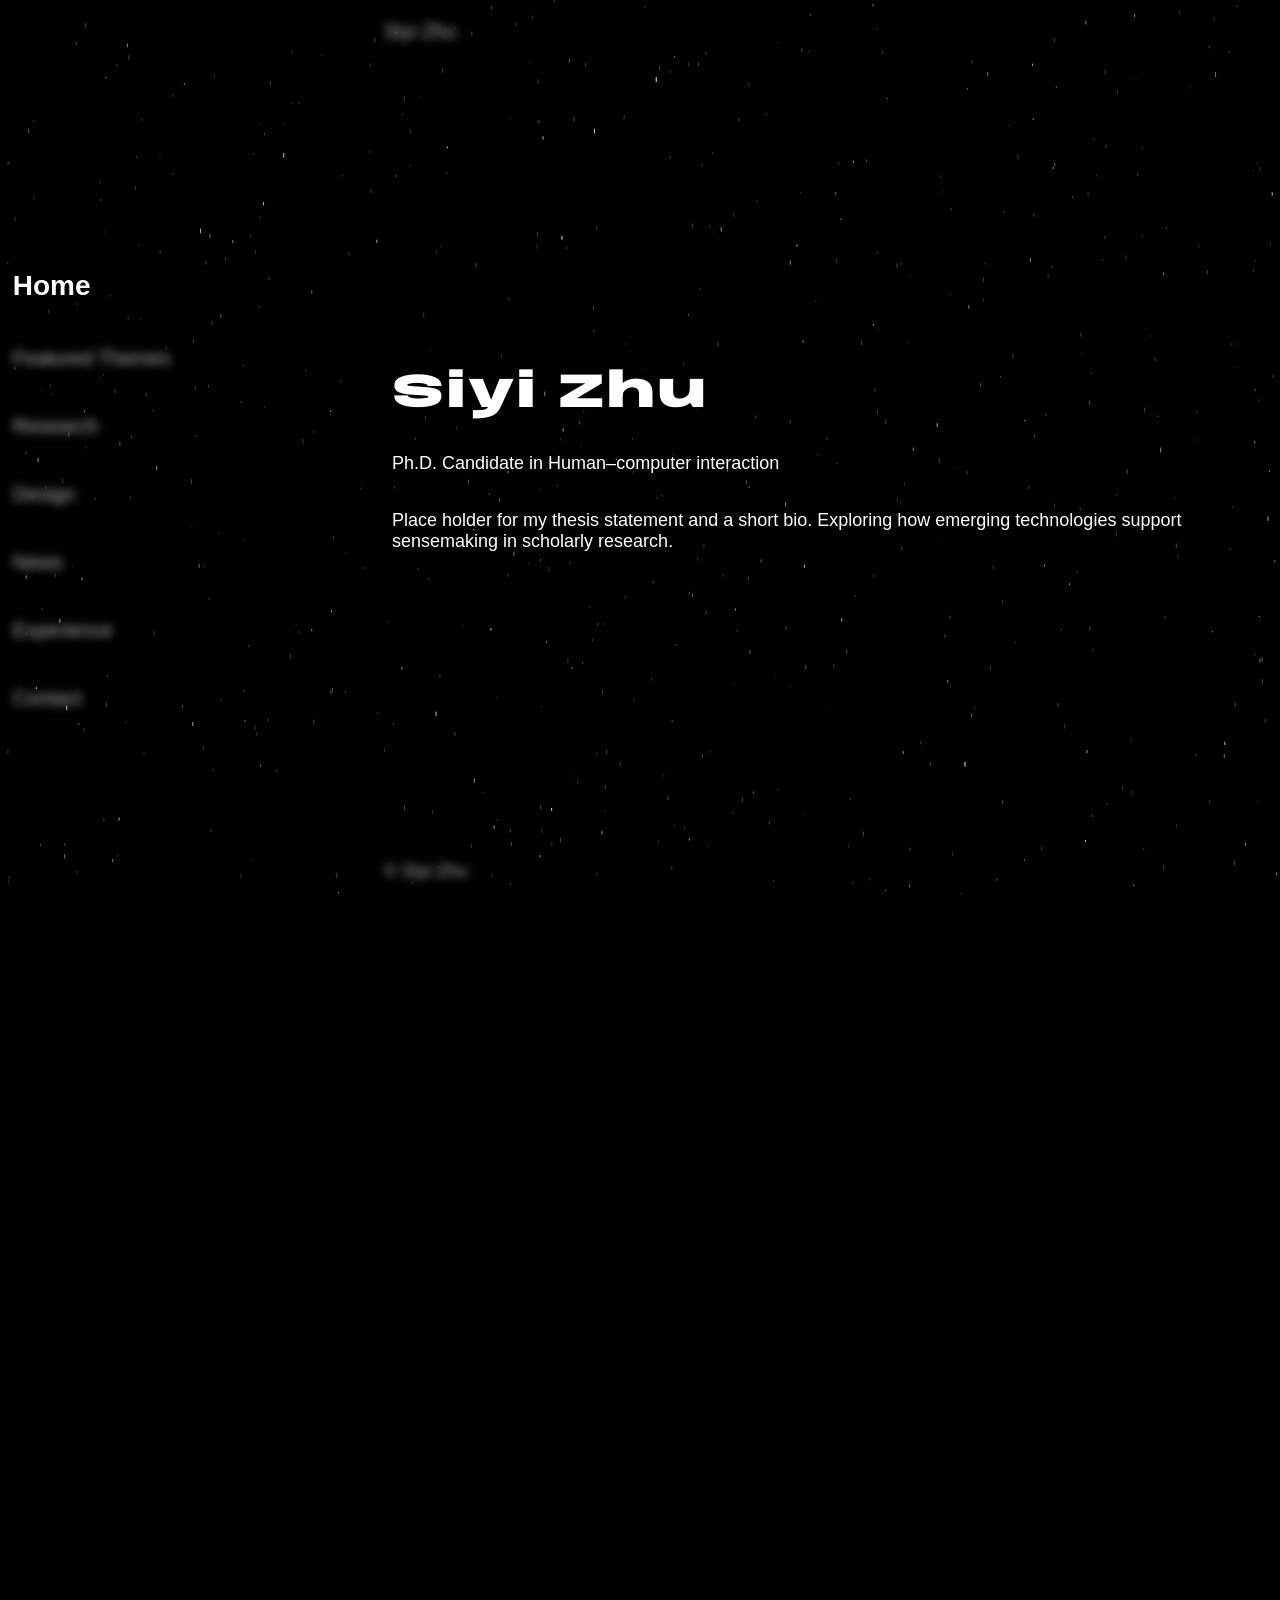
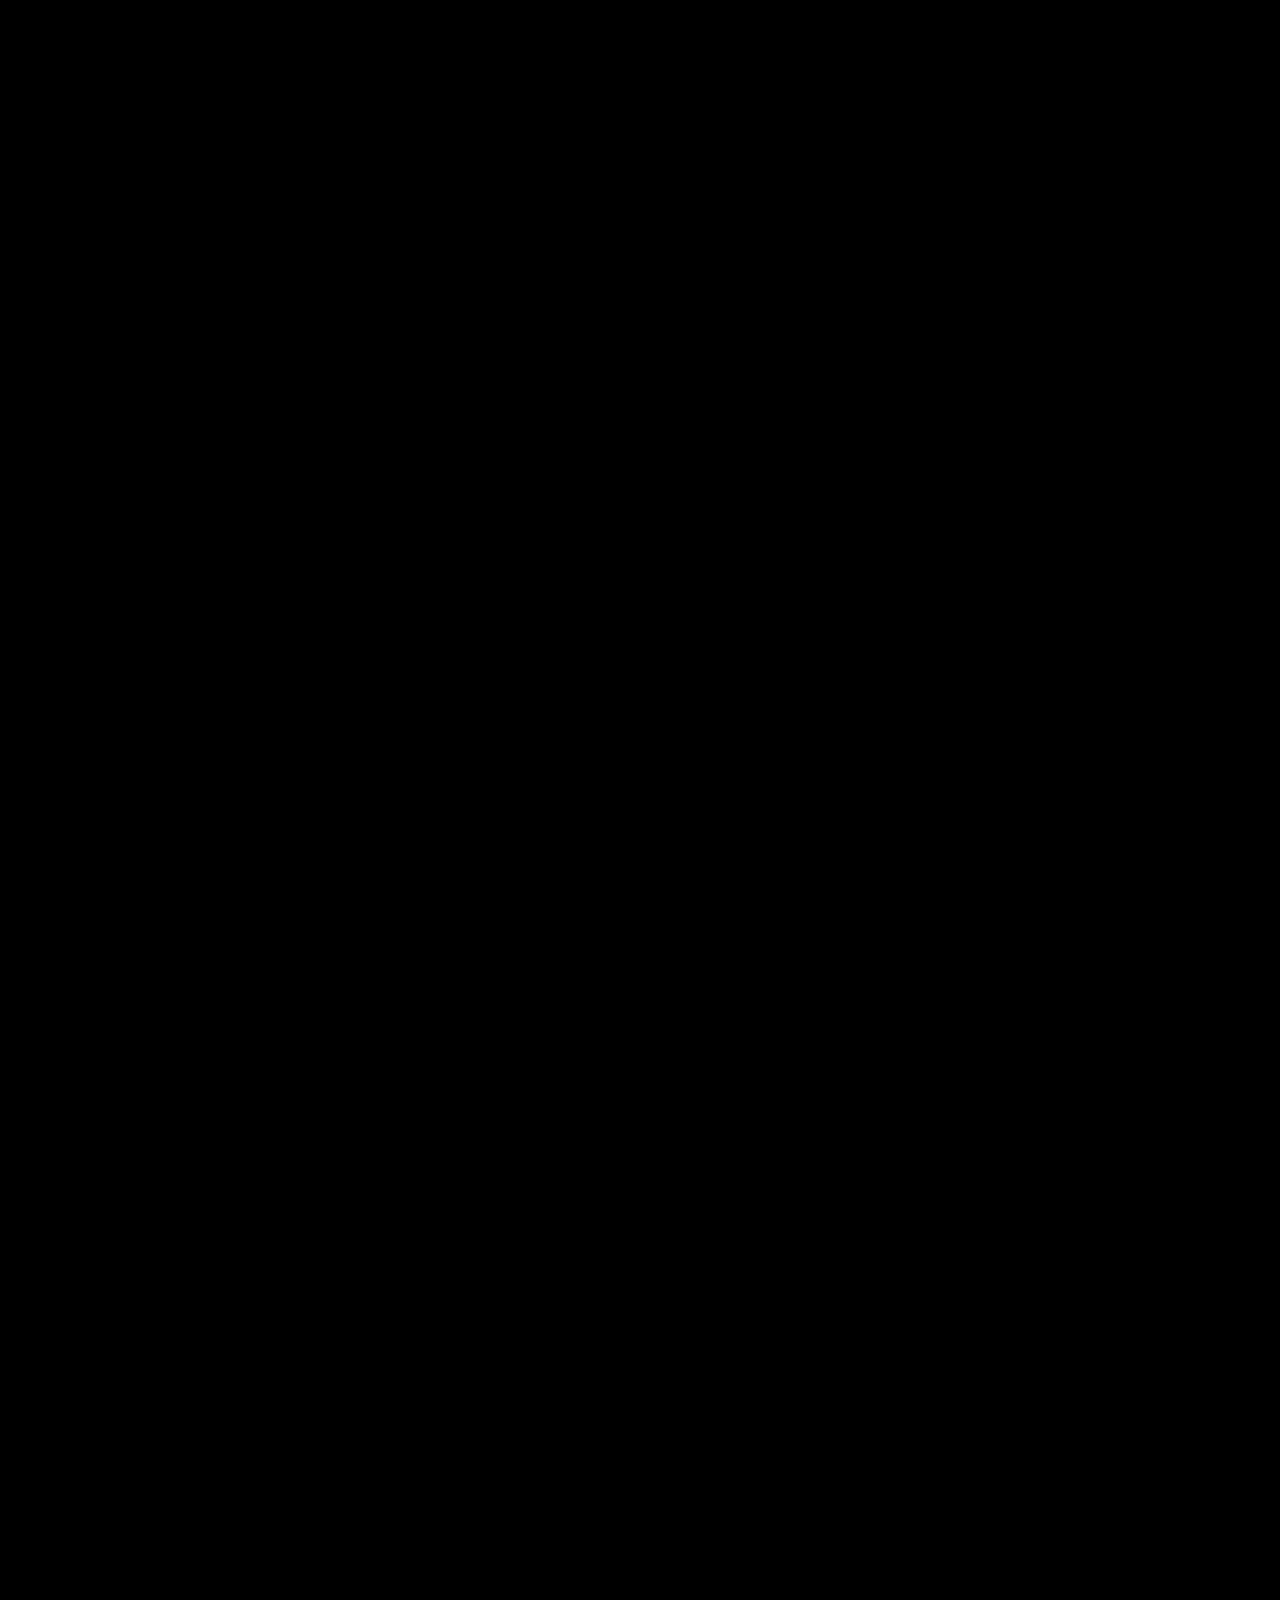
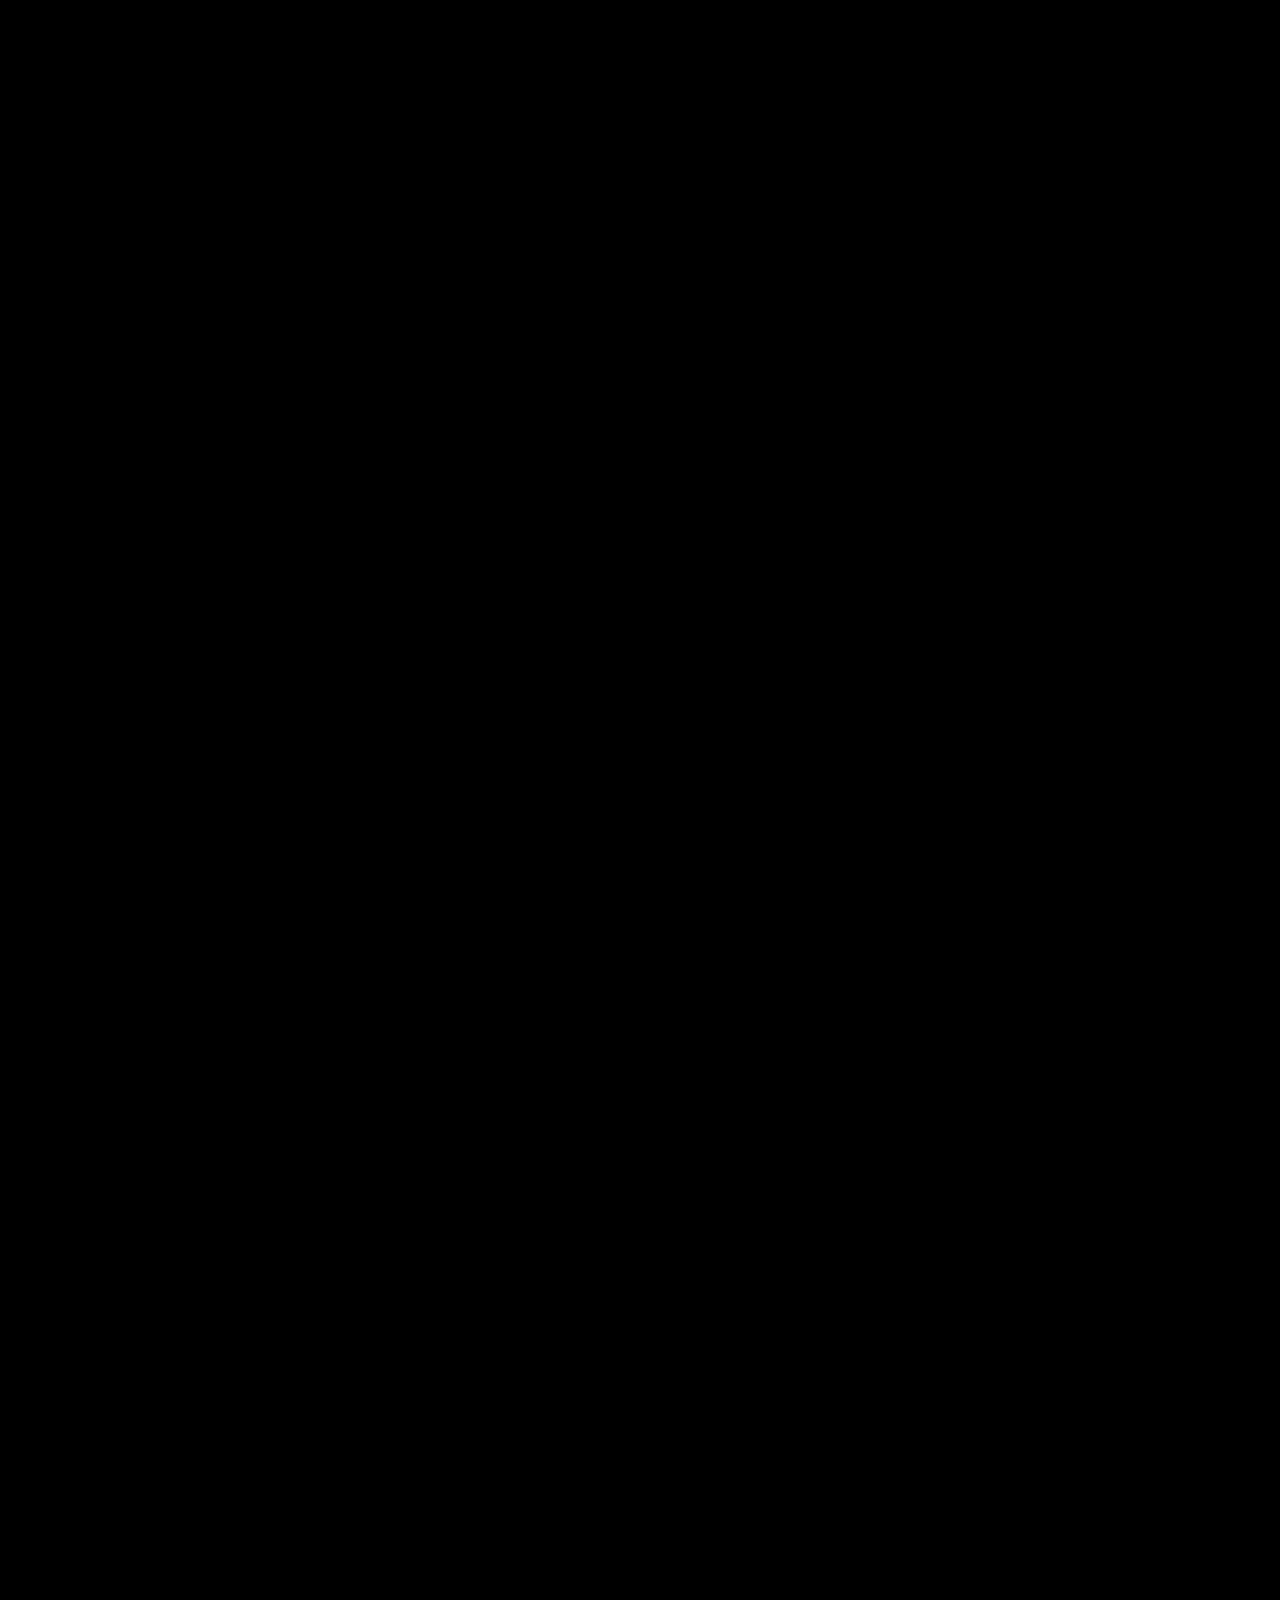
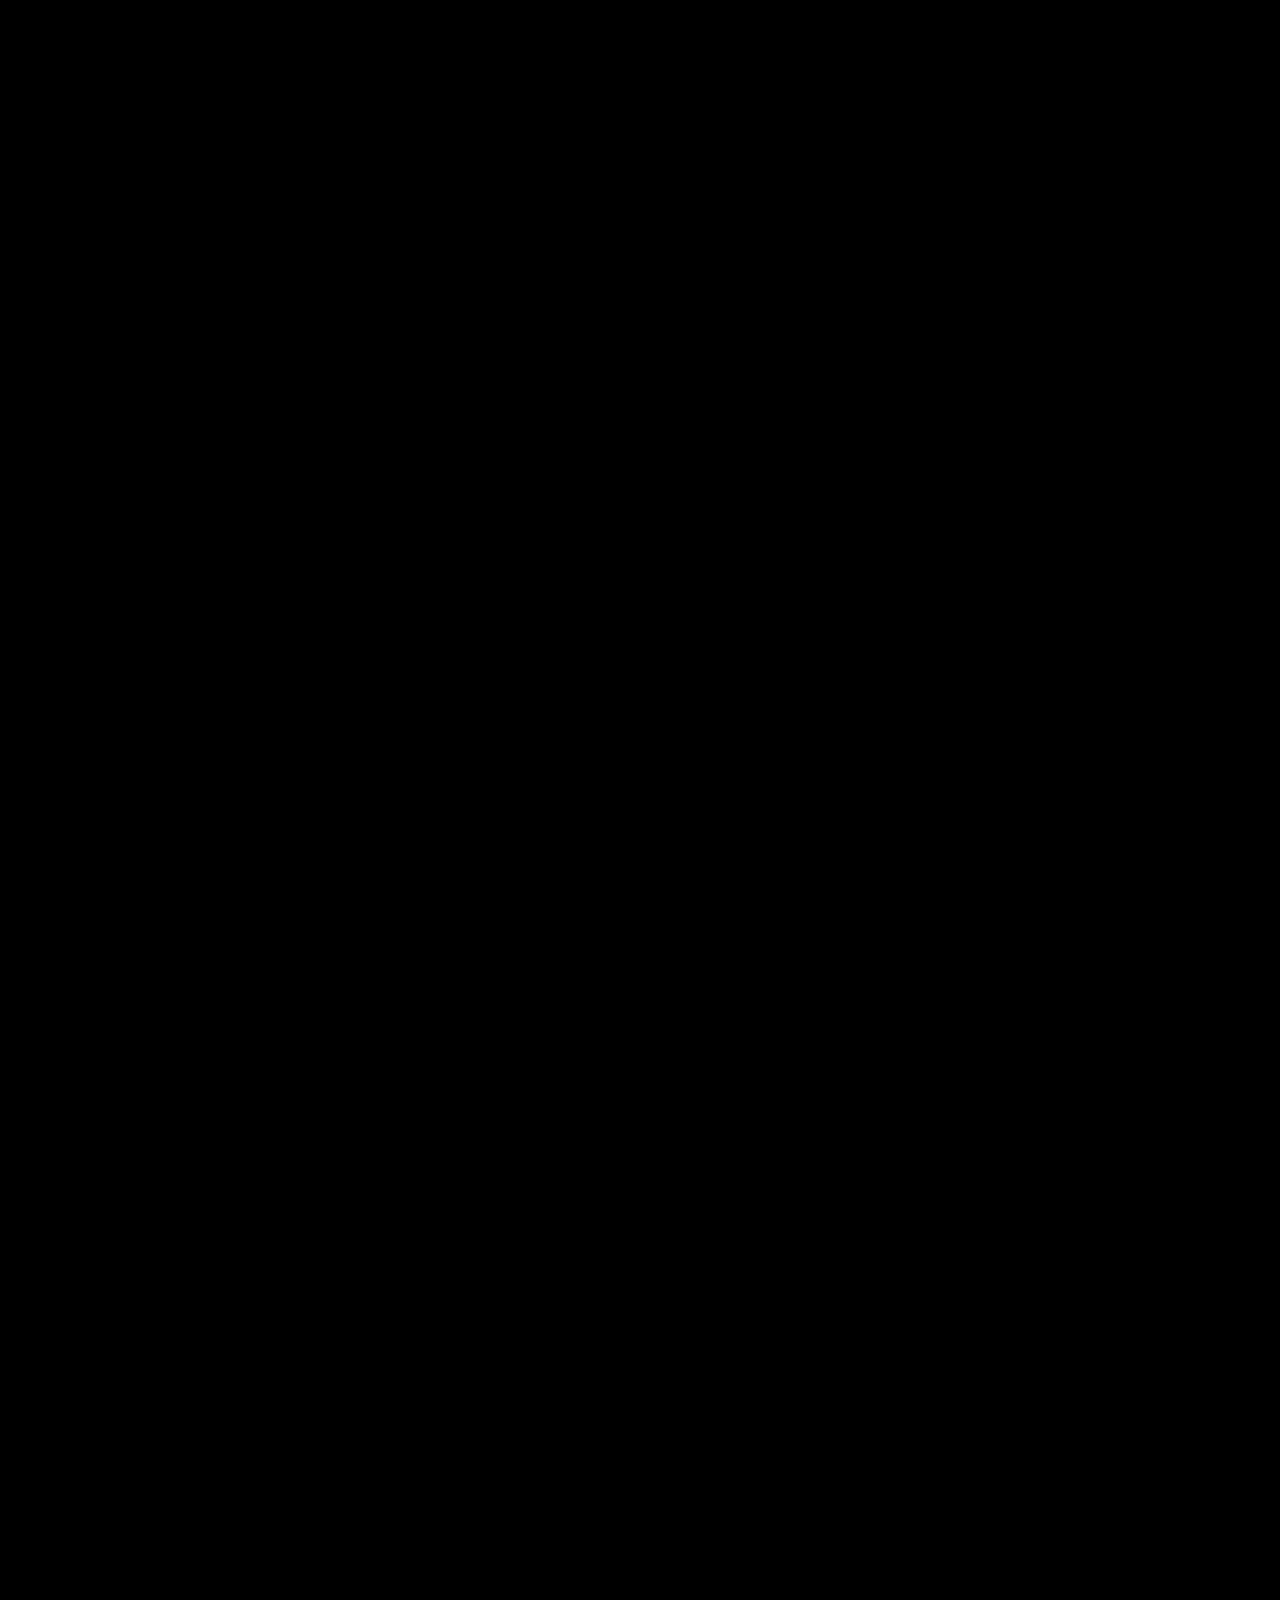
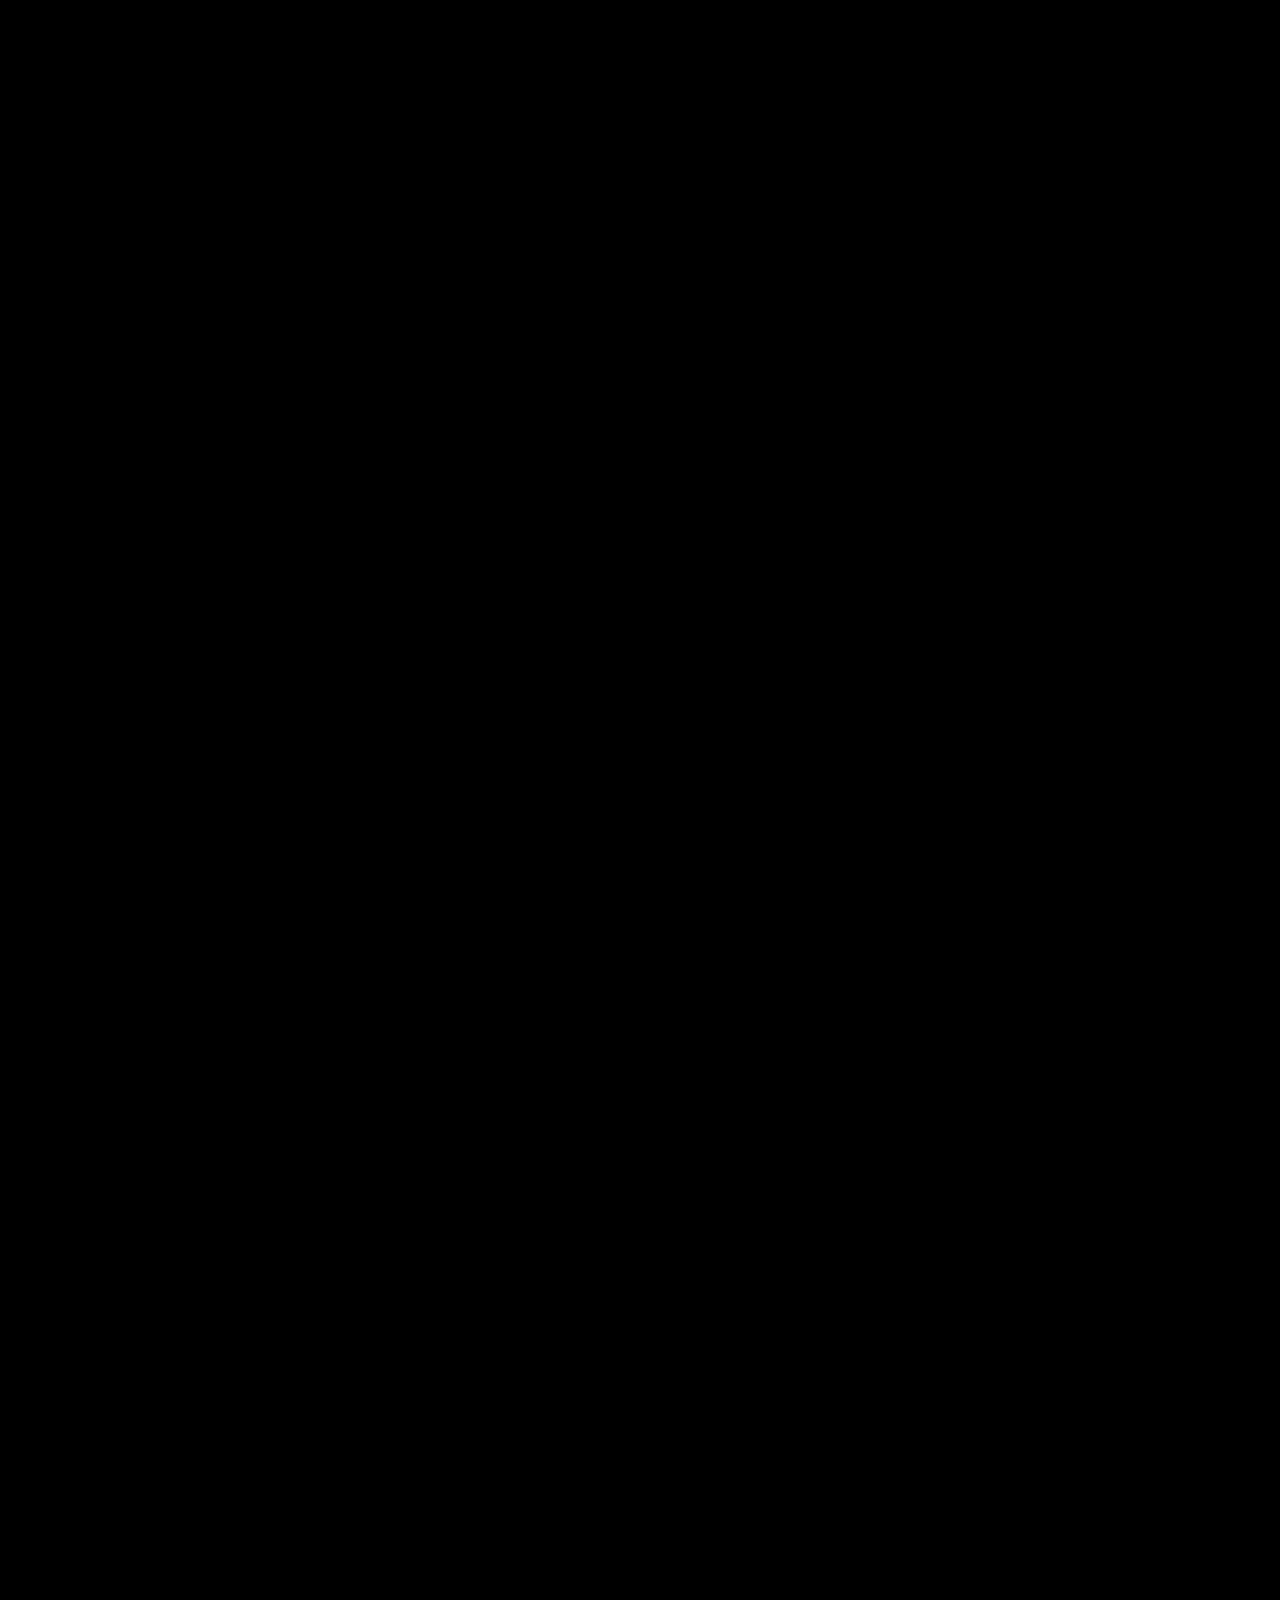
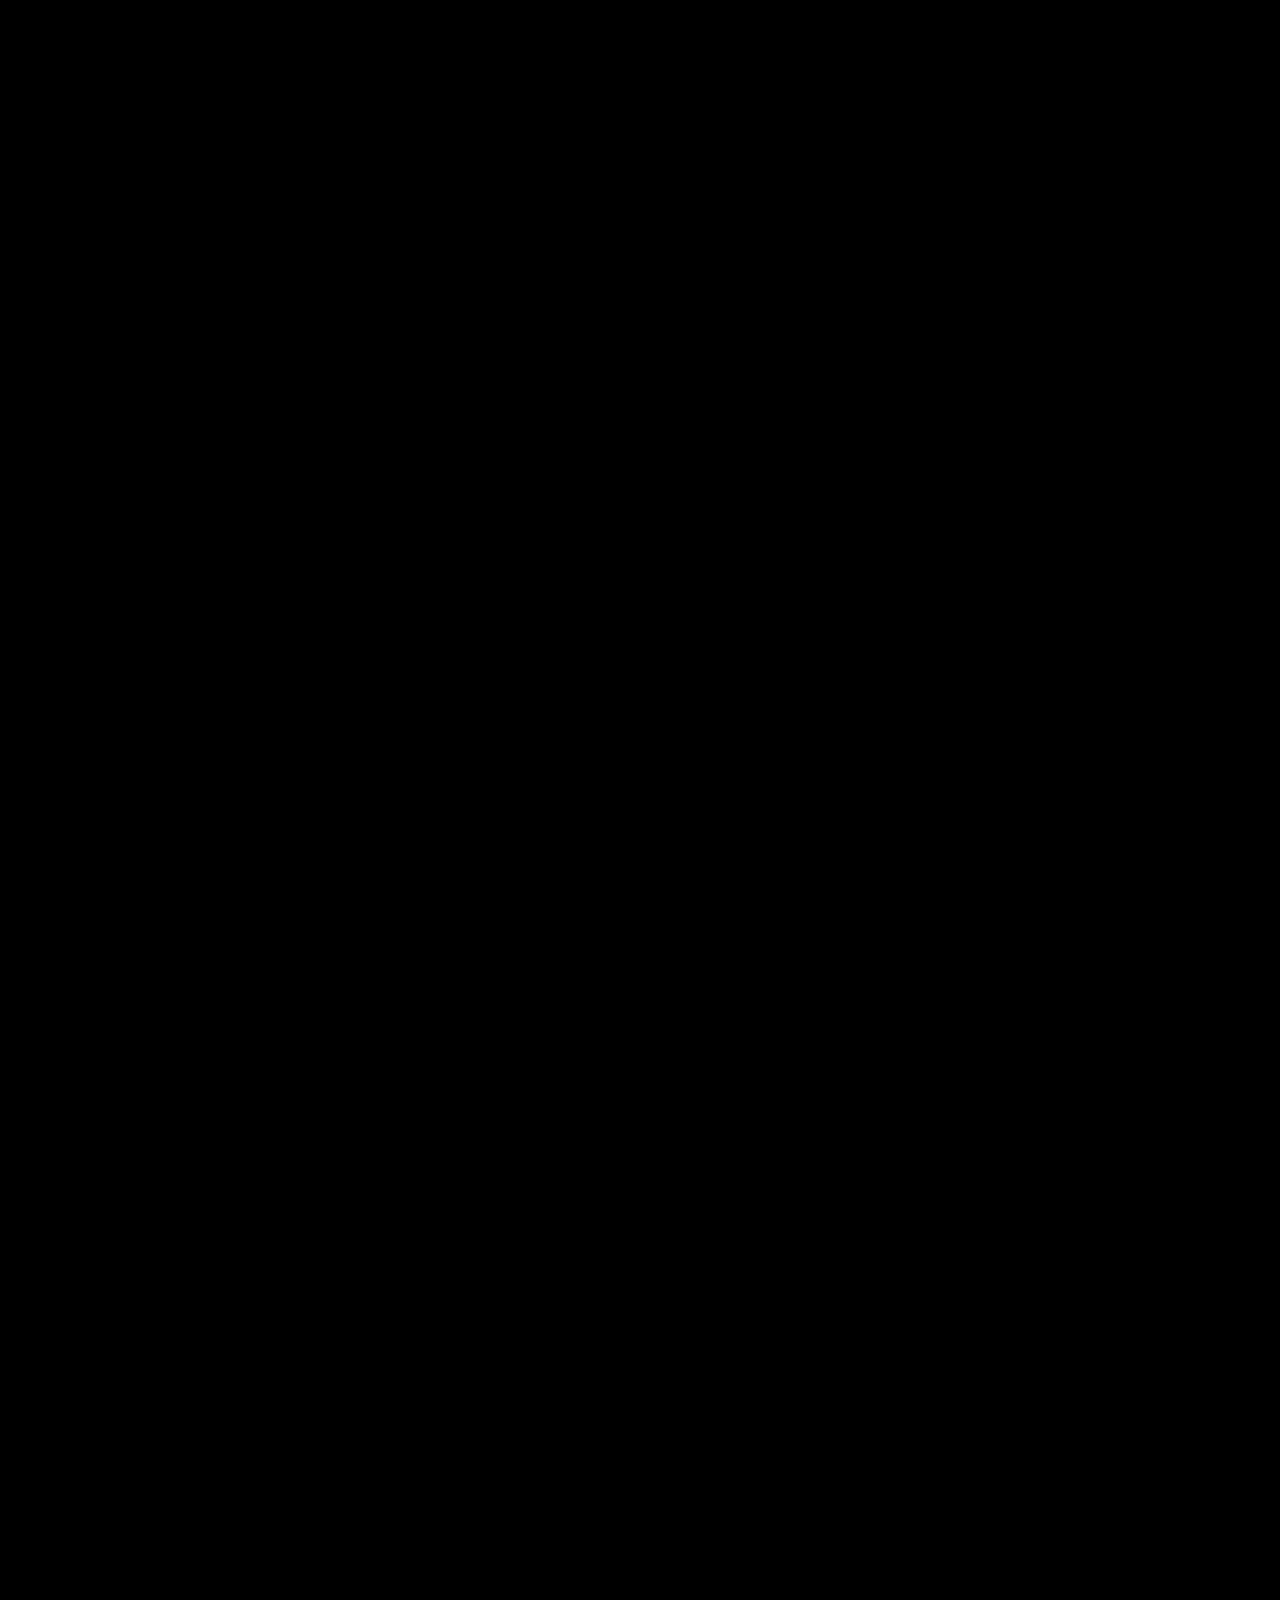
==== commit e4cad74b: "Expand portfolio content and interaction system" ====
--- a/index.html
+++ b/index.html
@@ -8,20 +8,26 @@
   <link rel="stylesheet" href="typography.css">
   <link rel="stylesheet" href="overlay.css">
   <link rel="stylesheet" href="layout.css">
+  <script src="galaxy-background.js" defer></script>
   <script src="overlay.js" defer></script>
   <script src="layout.js" defer></script>
 </head>
 <body>
+  <canvas class="galaxy-background" data-galaxy-background aria-hidden="true"></canvas>
+  <canvas class="galaxy-background galaxy-foreground" data-galaxy-foreground aria-hidden="true"></canvas>
   <main>
     <div class="block-stage">
-    <section class="layout-block" id="home" aria-label="Home">
+    <section class="layout-block" id="home" data-dark-block aria-label="Home">
     <h1>Siyi Zhu</h1>
     <p>Ph.D. Candidate in Human–computer interaction</p>
     <p>Place holder for my thesis statement and a short bio. Exploring how emerging technologies support sensemaking in scholarly research.</p>
 
     </section>
-    <section class="layout-block card-scroll-effects card-vertical-scroll" aria-labelledby="research">
-    <h2 id="research">Research</h2>
+    <section class="layout-block" aria-labelledby="featured-themes">
+    <h1 id="featured-themes">Featured Themes</h1>
+    </section>
+    <section class="layout-block card-scroll-effects card-vertical-scroll" data-dark-block aria-labelledby="research">
+    <h1 id="research">Research</h1>
     <div class="card-system">
     <div class="card-row" role="region" aria-label="Research projects" tabindex="0">
       <div class="card-track">
@@ -37,8 +43,8 @@
       <div class="card-indicator" aria-label="Research carousel position"></div>
     </div>
     </section>
-    <section class="layout-block card-scroll-effects card-vertical-scroll" aria-labelledby="design">
-    <h2 id="design">Design</h2>
+    <section class="layout-block card-scroll-effects card-vertical-scroll" data-dark-block aria-labelledby="design">
+    <h1 id="design">Design</h1>
     <div class="card-system">
     <div class="card-row" role="region" aria-label="Design projects" tabindex="0">
       <div class="card-track">
@@ -52,49 +58,81 @@
     </div>
 
     </section>
-    <section class="layout-block card-scroll-effects card-vertical-scroll" aria-labelledby="news">
-    <h2 id="news">News</h2>
+    <section class="layout-block card-scroll-effects card-vertical-scroll tall-carousel-cards news-carousel-cards" aria-labelledby="news">
+    <h1 id="news">News</h1>
     <div class="card-system">
     <div class="card-row" role="region" aria-label="News" tabindex="0">
       <div class="card-track">
       <div class="card-item">
       <p class="card-year">2026</p>
-      <article class="card" href="research/immersive-scholarly-sensemaking.html">
-        <p>11/2026</p>
-        <p>Demo presentation at UIST26</p>
-        <h3>Detriot, WI, United States</h3>
+      <article class="card">
+        <p class="news-card-date">November 2026</p>
+        <h3><a href="research/immersive-scholarly-sensemaking.html">Demo presentation at UIST 2026</a></h3>
+        <p class="news-card-location">Detroit, MI, United States</p>
       </article>
       </div>
       <div class="card-item">
       <p class="card-year">2025</p>
-      <article class="card" href="research/immersive-scholarly-sensemaking.html">
-        <p>05/2024</p>
-        <p>Paper presentation at C&C25</p>
-        <h3>London, United Kindom</h3>
+      <article class="card">
+        <p class="news-card-date">May 2025</p>
+        <h3><a href="research/future-immersive-environments.html">Paper presentation at C&amp;C 2025</a></h3>
+        <p class="news-card-location">London, United Kingdom</p>
       </article>
       </div>
       <div class="card-item">
       <p class="card-year">2024</p>
-      <article class="card" href="research/immersive-scholarly-sensemaking.html">
-        <p>10/2024</p>
-        <p>Paper presentation at UIST24</p>
-        <h3>Pittsburhg, PA, United States</h3>
+      <article class="card">
+        <p class="news-card-date">October 2024</p>
+        <h3><a href="research/hypertext-augmented-sensemaking.html">Paper presentation at UIST 2024</a></h3>
+        <p class="news-card-location">Pittsburgh, PA, United States</p>
       </article>
       </div>
       <div class="card-item">
       <p class="card-year">2024</p>
-      <article class="card" href="research/immersive-scholarly-sensemaking.html">
-        <p>05/2024</p>
-        <p>Workshop participation at CHI24</p>
-        <h3>Honolulu, HI, United States</h3>
+      <article class="card">
+        <p class="news-card-date">May 2024</p>
+        <h3><a href="research/immersive-scholarly-sensemaking.html">Workshop participation at CHI 2024</a></h3>
+        <p class="news-card-location">Honolulu, HI, United States</p>
+      </article>
+      </div>
+      <div class="card-item">
+      <p class="card-year">2024–Present</p>
+      <article class="card">
+        <p class="news-card-date">May 2024–Present</p>
+        <h3>Speaker Series Coordinator</h3>
+        <p class="news-card-location">Organizational Teams &amp; Technology Research Society · University of Maryland</p>
+      </article>
+      </div>
+      <div class="card-item">
+      <p class="card-year">2024</p>
+      <article class="card">
+        <p class="news-card-date">May 2024</p>
+        <h3>Summer Research Fellowship</h3>
+        <p class="news-card-location">Graduate School · University of Maryland</p>
+      </article>
+      </div>
+      <div class="card-item">
+      <p class="card-year">2022–2024</p>
+      <article class="card">
+        <p class="news-card-date">August 2022–May 2024</p>
+        <h3>Dean’s Fellowship</h3>
+        <p class="news-card-location">College of Information · University of Maryland</p>
       </article>
       </div>
       <div class="card-item">
       <p class="card-year">2023</p>
-      <article class="card" href="research/immersive-scholarly-sensemaking.html">
-        <p>10/2023</p>
-        <p>Poster presentation at CSCW23</p>
-        <h3>Minneapolis, MN, United States</h3>
+      <article class="card">
+        <p class="news-card-date">October 2023</p>
+        <h3><a href="research/synthesis-infrastructure-foundation.html">Poster presentation at CSCW 2023</a></h3>
+        <p class="news-card-location">Minneapolis, MN, United States</p>
+      </article>
+      </div>
+      <div class="card-item">
+      <p class="card-year">2020</p>
+      <article class="card">
+        <p class="news-card-date">September 2020</p>
+        <h3>The Judith Smith Koroscik Graduate Fellowship</h3>
+        <p class="news-card-location">College of Design, Architecture, Art, and Planning · University of Cincinnati</p>
       </article>
       </div>
 
@@ -104,36 +142,55 @@
     </div>
     </section>
 
-    <section class="layout-block card-vertical-scroll" aria-labelledby="about">
-    <h2 id="about">About</h2>
-    <div class="card-system">
-    <div class="card-row" role="region" aria-label="About" tabindex="0">
-      <div class="card-track">
-      <div class="card-item">
-      <article class="card">
-        <h3>About my work</h3>
-        <p>My work brings together design and qualitative methods to explore how people navigate complex information spaces.</p>
-      </article>
-
-      </div>
-      </div>
-    </div>
-    <div class="card-indicator" aria-label="About carousel position"></div>
+    <section class="layout-block card-vertical-scroll tall-carousel-cards about-carousel-cards" id="about" aria-labelledby="experience">
+    <h1 id="experience">Experience</h1>
+    <div class="card-system">
+    <div class="card-row" role="region" aria-label="Experience" tabindex="0">
+      <div class="card-track">
+      <div class="card-item">
+      <article class="card">
+        <h3>Skills</h3>
+        <dl class="experience-skills">
+          <div><dt>Qualitative analysis</dt><dd>NVivo · Obsidian</dd></div>
+          <div><dt>Development</dt><dd>Python · HTML · CSS · Unity</dd></div>
+          <div><dt>2D design</dt><dd>Figma · Illustrator · Photoshop · InDesign · Adobe XD</dd></div>
+          <div><dt>3D design</dt><dd>SolidWorks · Rhino · KeyShot</dd></div>
+          <div><dt>Video &amp; animation</dt><dd>Premiere Pro · Cinema 4D</dd></div>
+        </dl>
+      </article>
+
+      </div>
+      <div class="card-item"><p class="card-year">Aug 2022–Present</p><article class="card"><h3>Ph.D. Candidate</h3><p>Human Computer Interaction</p><p class="experience-institution">University of Maryland</p><p class="experience-detail">Advisor: Joel Chan</p></article></div>
+      <div class="card-item"><p class="card-year">Fall 2024</p><article class="card"><h3>Teaching Assistant</h3><p>User-centered Design</p><p class="experience-institution">College of Information, University of Maryland</p></article></div>
+      <div class="card-item"><p class="card-year">Fall 2022 · Spring 2023</p><article class="card"><h3>Teaching Assistant</h3><p>Decision Making in Information Science</p><p class="experience-institution">College of Information, University of Maryland</p></article></div>
+      <div class="card-item"><p class="card-year">Aug 2021–May 2022</p><article class="card"><h3>UX/UI Designer</h3><p>Innovative Clinical Data Capture and Using Lab</p><p class="experience-institution">University of Cincinnati</p></article></div>
+      <div class="card-item"><p class="card-year">Aug 2019–Apr 2021</p><article class="card"><h3>Master of Design</h3><p>User Experience Design</p><p class="experience-institution">University of Cincinnati</p><p class="experience-detail">Committee: Peter Chamberlain (chair), Yong Gyun Ghim</p></article></div>
+      <div class="card-item"><p class="card-year">Sep 2015–Jun 2019</p><article class="card"><h3>Bachelor of Engineering</h3><p>Mechanical Design, Manufacturing, and Automation</p><p class="experience-institution">Chengdu University</p><p class="experience-detail">Advisor: Luping Gan</p></article></div>
+      <div class="card-item"><p class="card-year">Oct 2018–Mar 2019</p><article class="card"><h3>Industrial Design Intern</h3><p class="experience-institution">Chengdu Oii Design Co., Ltd.</p></article></div>
+      </div>
+    </div>
+    <div class="card-indicator" aria-label="Experience carousel position"></div>
     </div>
     </section>
 
     <section class="layout-block homepage-contact-footer" data-home-contact data-dark-block aria-labelledby="contact">
       <div class="homepage-contact-content">
-        <h2 id="contact">Contact</h2>
+        <h1 id="contact">Per aspera </br>ad astra</h1>
         <div class="homepage-contact-links">
           <div class="homepage-contact-item">
-            <p>Email</p>
+            <!-- <p>Email</p> -->
             <a href="mailto:zhusy@umd.edu">zhusy@umd.edu</a>
           </div>
           <div class="homepage-contact-item">
-            <p>LinkedIn</p>
+            <!-- <p>LinkedIn</p> -->
             <a href="https://www.linkedin.com/in/siyi-zhu-b7590419b/">LinkedIn</a>
           </div>
+          <!-- <div class="homepage-contact-item">
+            <a href="https://www.linkedin.com/in/siyi-zhu-b7590419b/">X</a>
+          </div> -->
+          <!-- <div class="homepage-contact-item">
+            <a href="https://www.linkedin.com/in/siyi-zhu-b7590419b/">Bluesky</a>
+          </div> -->
         </div>
       </div>
     </section>
@@ -144,10 +201,11 @@
     <div class="overlay-left">
       <nav class="overlay-nav" aria-label="Portfolio sections">
         <a href="#home" aria-current="location">Home</a>
+        <a href="#featured-themes">Featured Themes</a>
         <a href="#research">Research</a>
         <a href="#design">Design</a>
         <a href="#news">News</a>
-        <a href="#about">About</a>
+        <a href="#experience">Experience</a>
         <a href="#contact">Contact</a>
       </nav>
     </div>
--- a/typography.css
+++ b/typography.css
@@ -1,10 +1,15 @@
+@import url("https://fonts.googleapis.com/css2?family=Anybody:wdth,wght@50..150,100..900&display=swap");
+
 :root {
   --h1-font-size: 4rem;
 }
 
 h1 {
+  font-family: "Anybody", Helvetica, Arial, sans-serif;
   font-size: var(--h1-font-size);
+  font-stretch: 150%;
   font-weight: 900;
+  margin-bottom: 1rem;
 }
 
 h2 {
@@ -30,3 +35,13 @@
 button, input, select, textarea {
   font-family: inherit;
 }
+
+@media (min-width: 768px) and (max-width: 1600px) {
+  :root {
+  --h1-font-size: 3rem;
+  }
+
+  p {
+    font-size: 1.125rem;
+  }
+}
--- a/overlay.css
+++ b/overlay.css
@@ -40,6 +40,16 @@
   margin-block-start: 30vh;
   margin-inline-start: 1vw;
   pointer-events: auto;
+}
+
+.project-overlay-nav {
+  max-height: 65vh;
+  overflow-y: auto;
+  scrollbar-width: none;
+}
+
+.project-overlay-nav::-webkit-scrollbar {
+  display: none;
 }
 
 .overlay-nav a {
--- a/layout.css
+++ b/layout.css
@@ -4,18 +4,54 @@
   --transition-height: 50;
   --content-left: 30vw;
   --card-size: 35vh;
-  --card-radius: calc(2 * var(--h1-font-size));
+  --card-height: var(--card-size);
+  --carousel-card-radius: calc(2 * var(--h1-font-size));
+  --card-radius: var(--carousel-card-radius);
   --card-gap-vw: -7;
   --card-gap-step-vw: 10;
   --card-snap-delay: 60;
   --card-snap-duration: 500;
   --section-nav-duration: 550;
   --section-nav-max-duration: 3500;
+  --block-title-card-offset: -5vh;
 }
 
 html,
 body {
   background: var(--document-background, #fff);
+}
+
+body {
+  isolation: isolate;
+}
+
+.galaxy-background {
+  position: fixed;
+  inset: 0;
+  z-index: 0;
+  display: block;
+  width: 100vw;
+  height: 100vh;
+  pointer-events: none;
+  filter: blur(0);
+  transition: filter var(--overlay-focus-transition, 300ms) ease-in-out;
+}
+
+.galaxy-foreground {
+  z-index: 900;
+}
+
+html.focus-on-overlay .galaxy-background {
+  filter: blur(var(--content-overlay-focus-blur, 25px));
+}
+
+html.overlay-always-clear .galaxy-background {
+  filter: none;
+}
+
+main {
+  position: relative;
+  z-index: 1;
 }
 
 /* Layout only. Shared font settings live in typography.css.
@@ -27,7 +63,7 @@
   top: 0;
   height: 100dvh;
   overflow: hidden;
-  background: var(--document-background, #fff);
+  background: transparent;
 }
 .block-layout .layout-block {
   position: absolute;
@@ -45,12 +81,31 @@
 }
 .block-layout .layout-block[data-visible] { visibility: visible; }
 
+.block-layout .layout-block:has(.card-system) > h1 {
+  position: relative;
+  z-index: 1;
+  margin-block: 0 var(--block-title-card-offset);
+}
+
+.block-layout .layout-block[data-dark-block] {
+  color: #fff;
+}
+
+.block-layout .layout-block[data-dark-block] .card-indicator button {
+  background: #fff;
+}
+
+.block-layout .layout-block[data-dark-block] .card {
+  color: #000;
+  background: #fff;
+}
+
 .block-layout .homepage-contact-footer {
-  justify-content: flex-start;
+  justify-content: center;
   padding: 5vh 5vw 5vh var(--content-left);
   overflow: hidden;
   color: #fff;
-  background: #000;
+  background: transparent;
 }
 
 .homepage-contact-content {
@@ -60,7 +115,7 @@
   width: 100%;
 }
 
-.homepage-contact-content h2,
+.homepage-contact-content h1,
 .homepage-contact-item p {
   margin: 0;
 }
@@ -88,6 +143,100 @@
   max-width: none;
   margin-inline-start: calc(0px - var(--content-left));
   flex-shrink: 0;
+}
+.tall-carousel-cards {
+  --card-height: calc(var(--card-size) * 1.25);
+  --card-radius: calc(var(--carousel-card-radius) / 2);
+}
+.tall-carousel-cards .card-system {
+  height: 80vh;
+}
+.about-carousel-cards {
+  --card-height: calc(var(--card-size) * 1.5);
+}
+.about-carousel-cards .card-track {
+  gap: 5vw;
+}
+.about-carousel-cards .card {
+  gap: 1.25vh;
+  overflow-wrap: normal;
+  word-break: normal;
+}
+.about-carousel-cards .card h3 {
+  margin: 0 0 0.75vh;
+  font-size: clamp(1.125rem, 2.8vh, 2rem);
+  font-weight: 700;
+  line-height: 1.08;
+  letter-spacing: -0.025em;
+  text-wrap: balance;
+}
+.about-carousel-cards .card p {
+  margin: 0;
+  font-size: clamp(0.8125rem, 1.65vh, 1.125rem);
+  font-weight: 400;
+  line-height: 1.4;
+  text-wrap: pretty;
+}
+.about-carousel-cards .card .experience-detail {
+  font-size: clamp(0.75rem, 1.4vh, 1rem);
+  color: #bdbdbd;
+}
+.about-carousel-cards .card .experience-institution {
+  font-weight: 600;
+}
+.about-carousel-cards .card-year {
+  max-width: calc(var(--card-size) - 2 * var(--card-radius));
+  font-size: clamp(0.75rem, 1.6vh, 1.125rem);
+  font-weight: 600;
+  line-height: 1.3;
+  letter-spacing: 0.04em;
+}
+.experience-skills {
+  display: grid;
+  gap: 1.3vh;
+  margin: 0;
+}
+.experience-skills dt {
+  margin-bottom: 0.3vh;
+  font-size: clamp(0.6875rem, 1.3vh, 0.875rem);
+  font-weight: 700;
+  line-height: 1.25;
+  letter-spacing: 0.06em;
+  color: #bdbdbd;
+}
+.experience-skills dd {
+  margin: 0;
+  font-size: clamp(0.8125rem, 1.55vh, 1.0625rem);
+  font-weight: 400;
+  line-height: 1.4;
+}
+.news-carousel-cards .card {
+  gap: 1.25vh;
+  overflow-wrap: normal;
+  word-break: normal;
+}
+.news-carousel-cards .card h3 {
+  margin: 0 0 0.75vh;
+  font-size: clamp(1.125rem, 2.8vh, 2rem);
+  font-weight: 700;
+  line-height: 1.08;
+  letter-spacing: -0.025em;
+  text-wrap: balance;
+}
+.news-carousel-cards .card p {
+  margin: 0;
+  font-size: clamp(0.8125rem, 1.65vh, 1.125rem);
+  font-weight: 400;
+  line-height: 1.4;
+  text-wrap: pretty;
+}
+.news-carousel-cards .card .news-card-date {
+  font-size: clamp(0.75rem, 1.4vh, 1rem);
+  color: #bdbdbd;
+  letter-spacing: 0.04em;
+}
+.news-carousel-cards .card .news-card-location {
+  font-weight: 600;
 }
 .card-row {
   position: relative;
@@ -158,7 +307,7 @@
   flex-direction: column;
   justify-content: safe flex-end;
   width: var(--card-size);
-  height: var(--card-size);
+  height: var(--card-height);
   min-width: 0;
   padding: 4vh;
   text-transform: uppercase;
@@ -181,7 +330,7 @@
 }
 .card-year {
   position: absolute;
-  top: var(--card-year-top, calc(50% - var(--card-size) / 2 - 1vh));
+  top: var(--card-year-top, calc(50% - var(--card-height) / 2 - 1vh));
   left: var(--card-radius);
   margin: 0;
   font-size: 2vh;
@@ -198,7 +347,7 @@
 
 @media (min-width: 768px) and (max-width: 1600px) {
   :root {
-    --card-radius: var(--h1-font-size);
+    --carousel-card-radius: var(--h1-font-size);
   }
 }
 
@@ -206,6 +355,10 @@
   .card-row { scroll-behavior: auto; }
 }
 @media print {
+  .galaxy-background { display: none; }
+  .block-layout .layout-block:has(.card-system) > h1 {
+    margin-block: 0 1rem;
+  }
   .card-system {
     width: auto;
     height: auto;
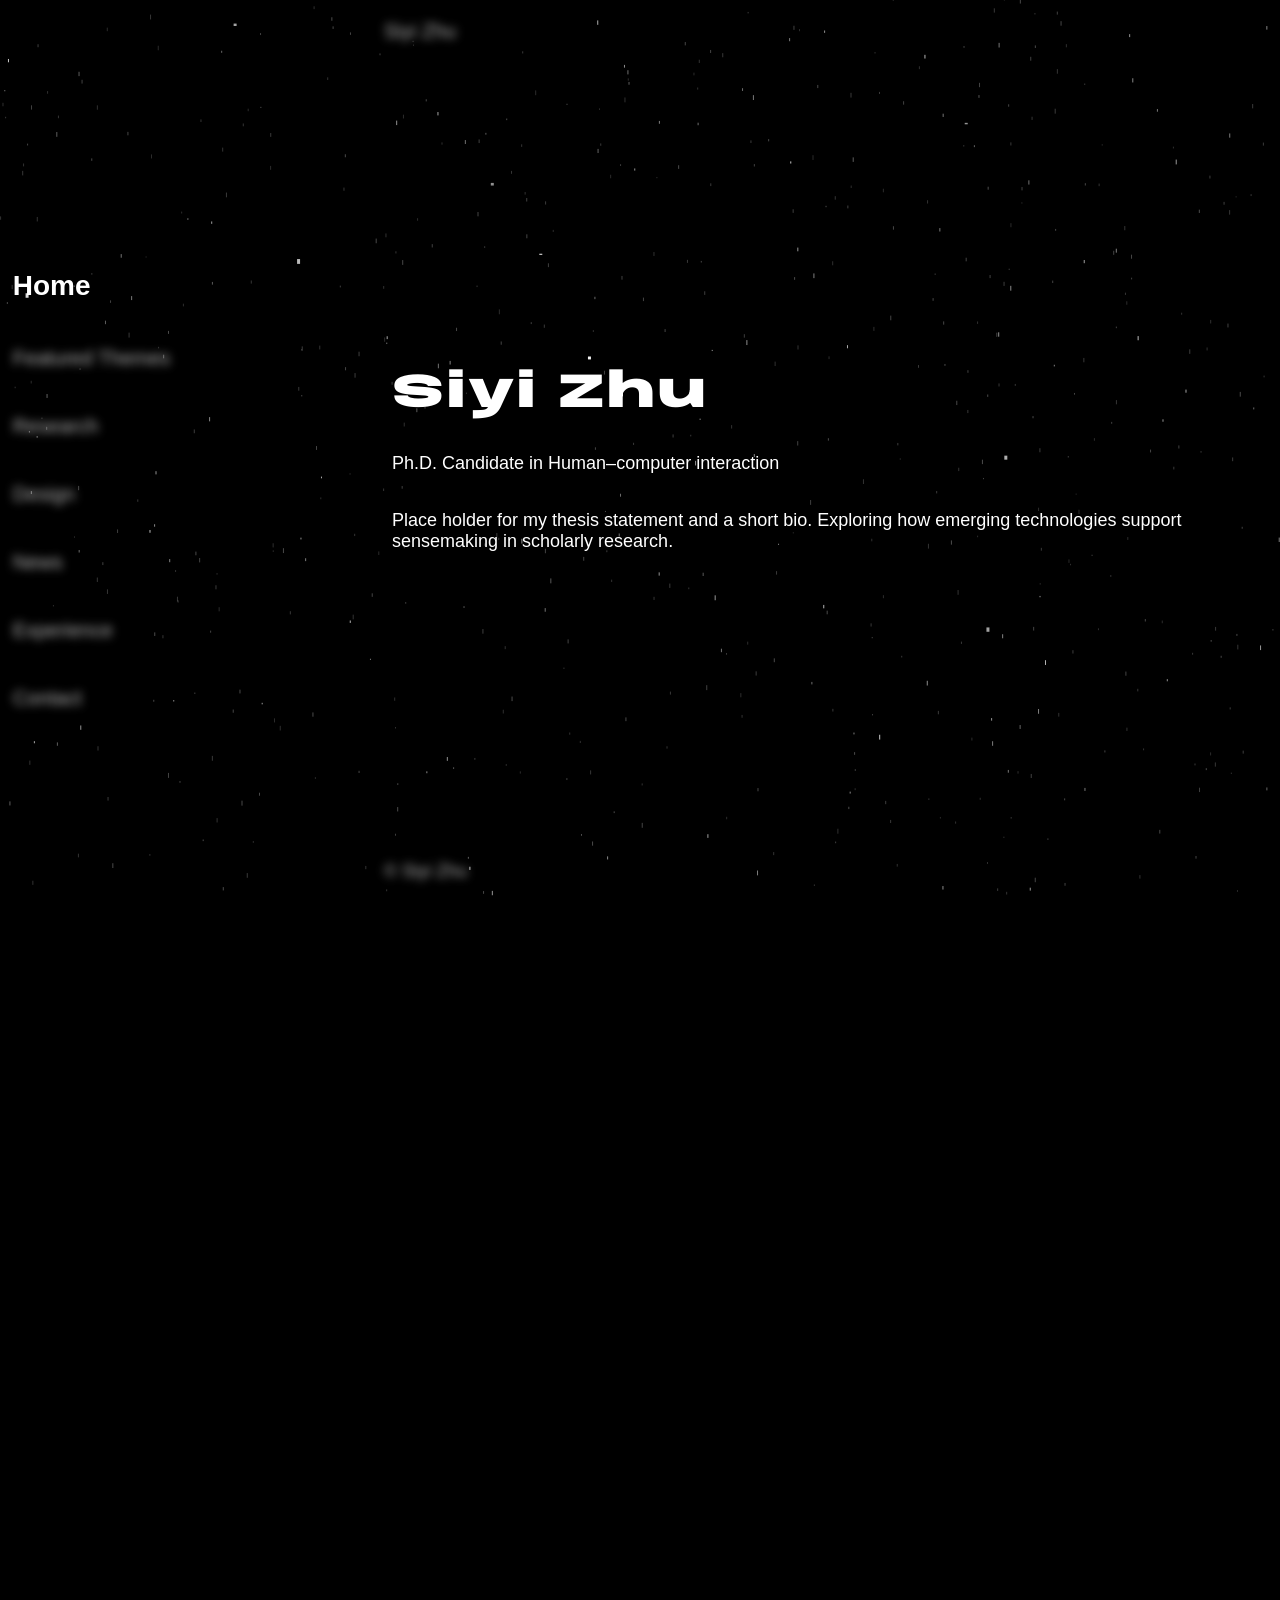
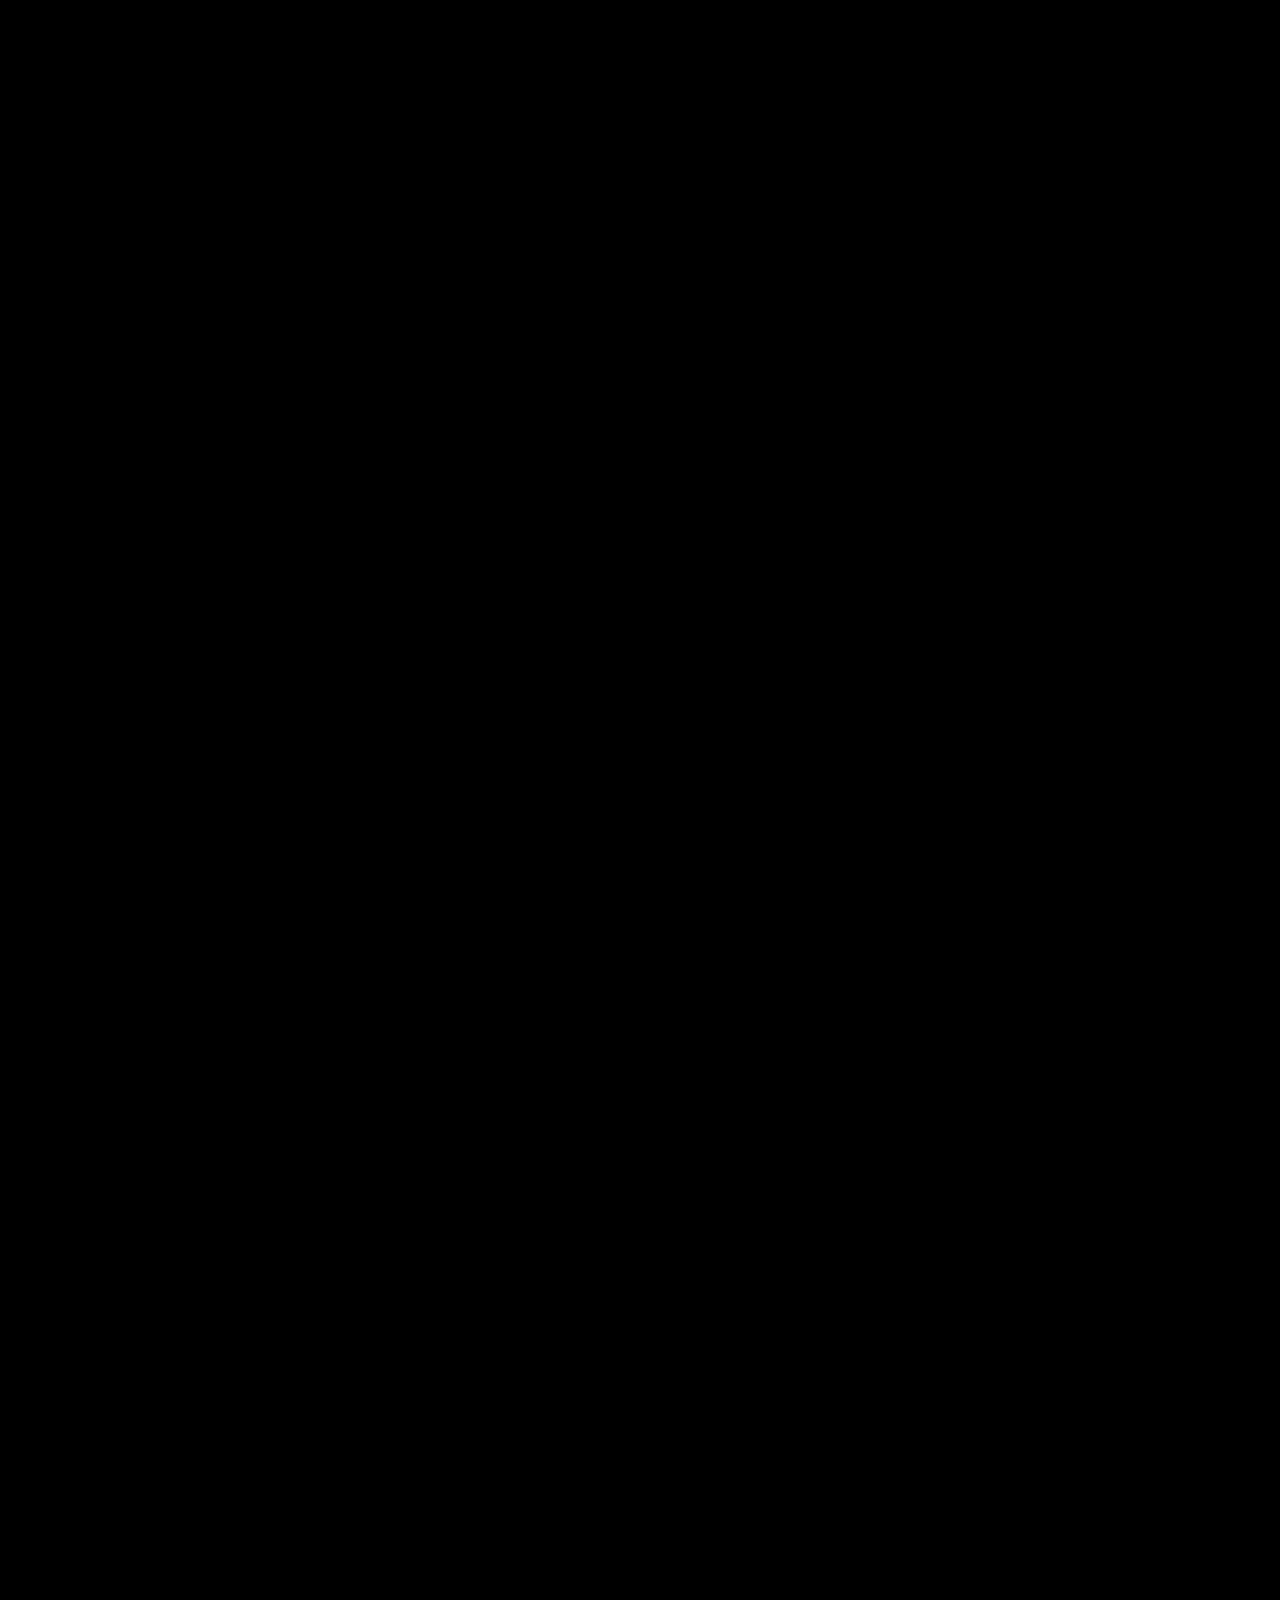
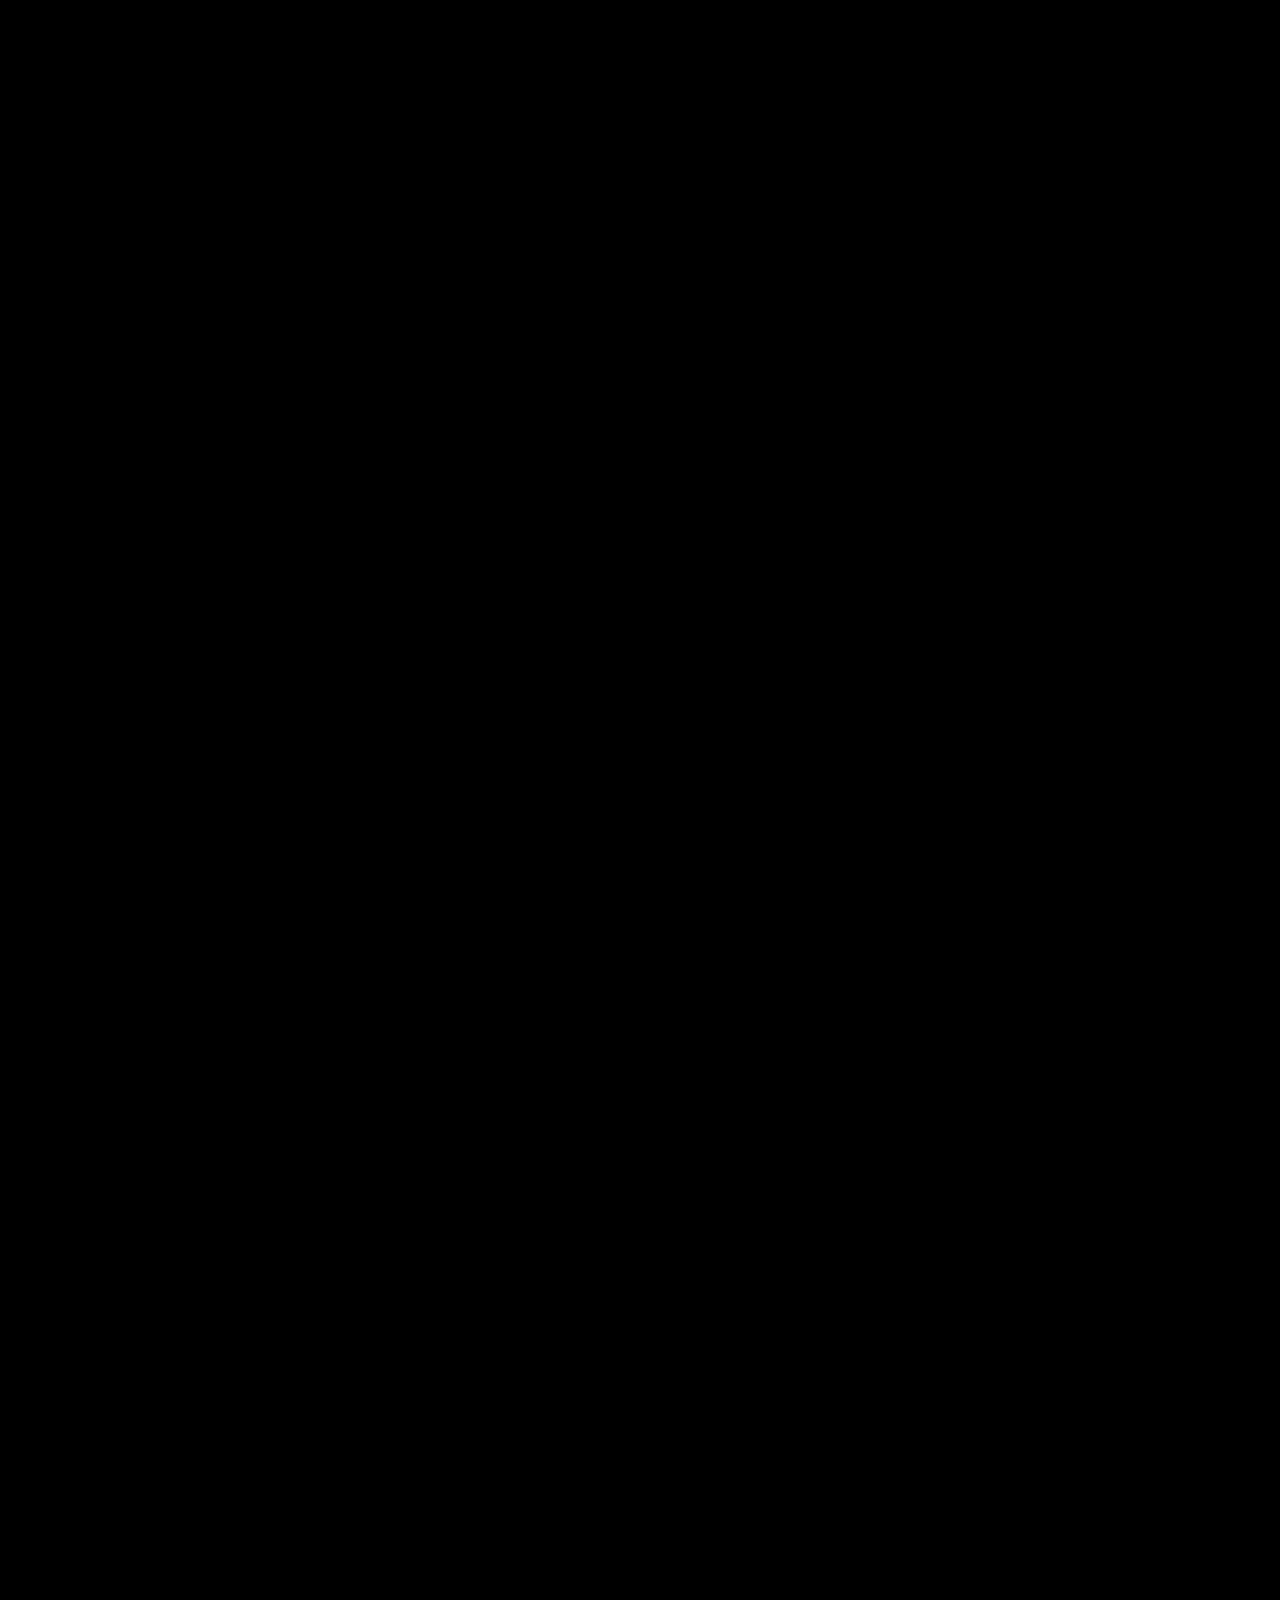
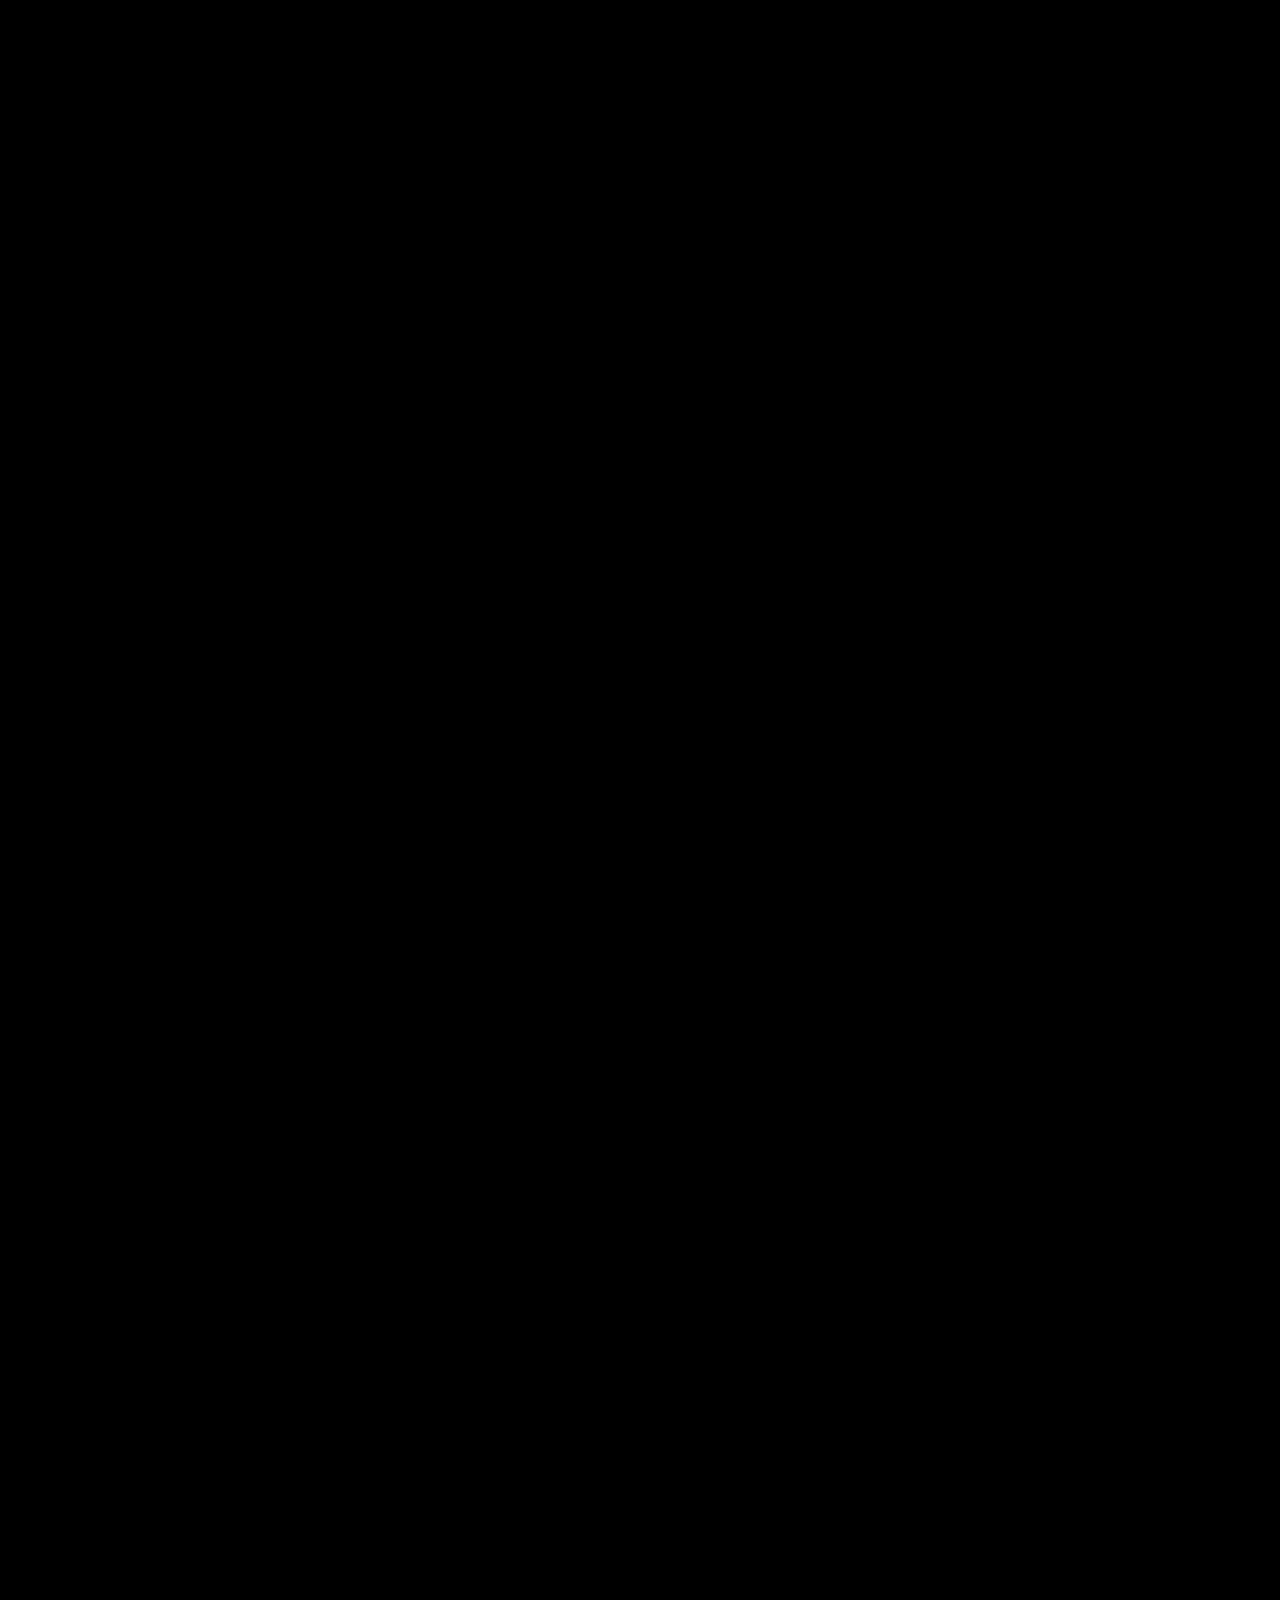
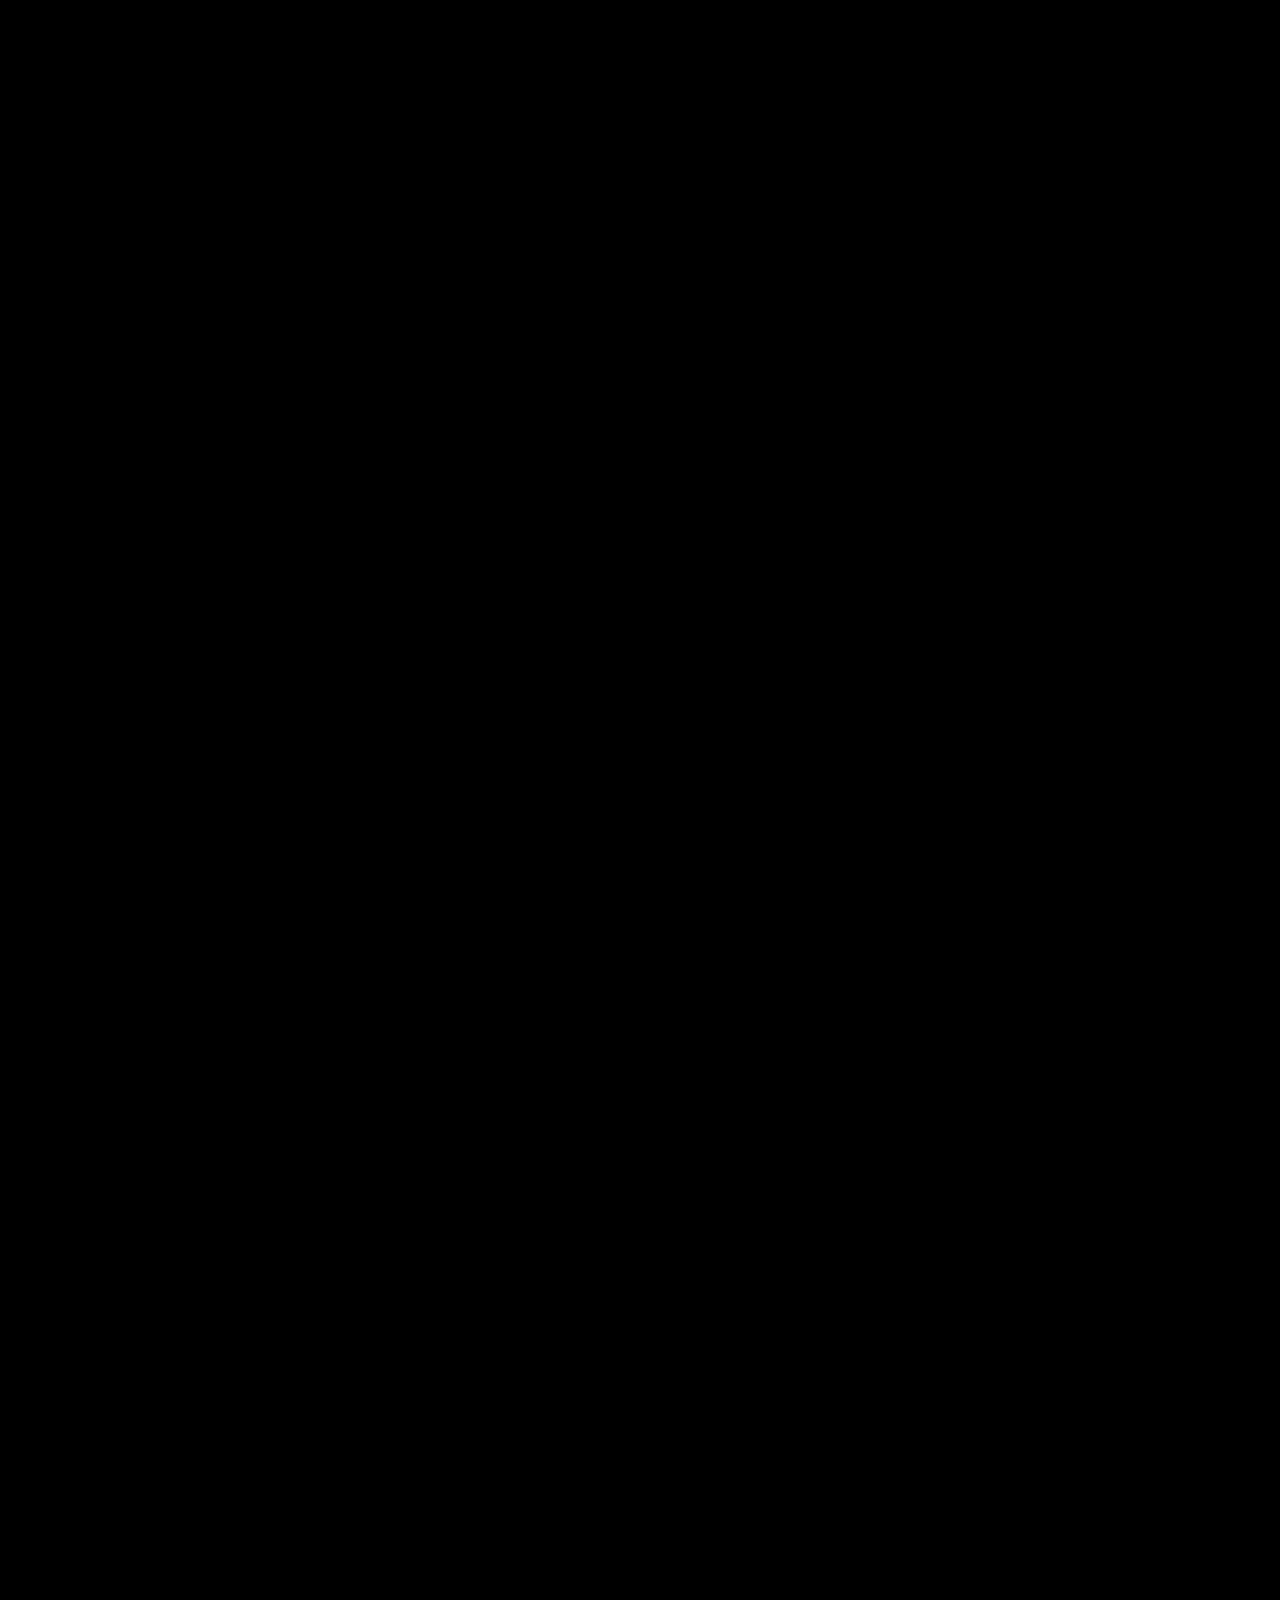
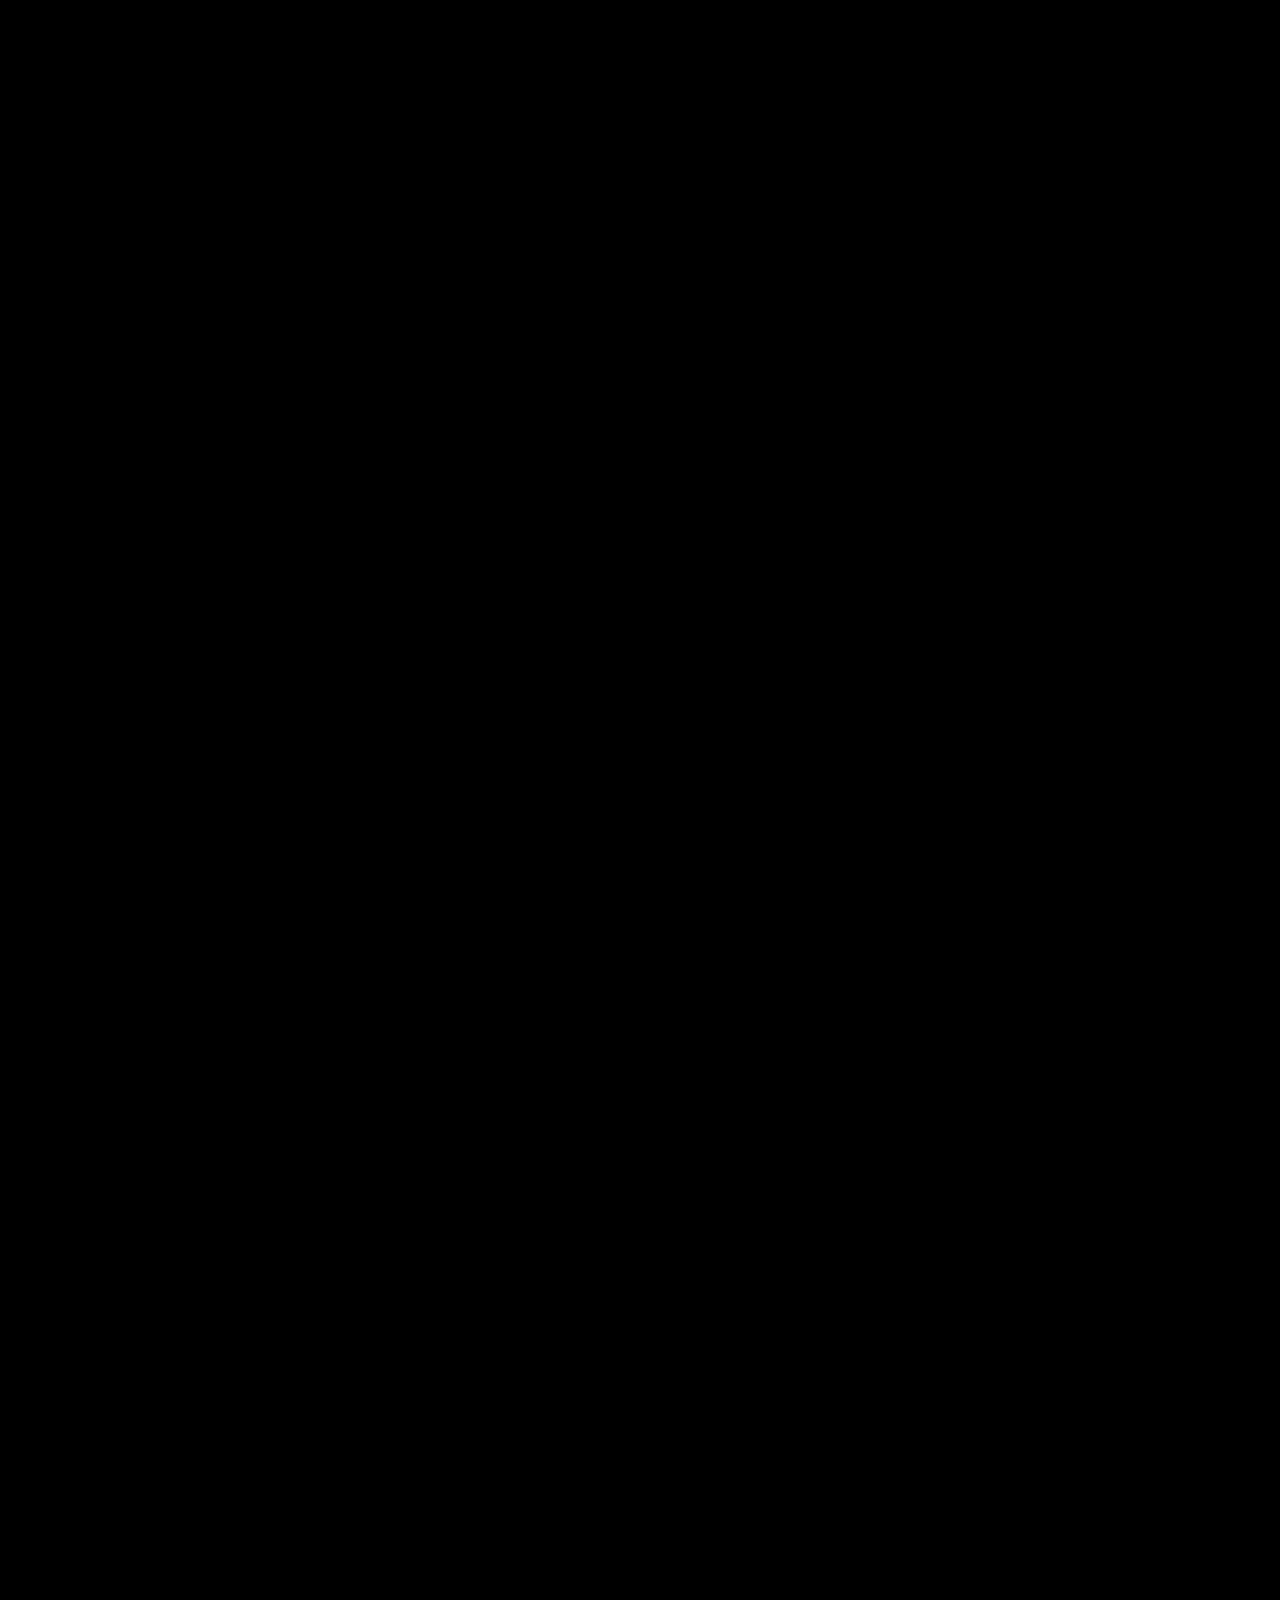
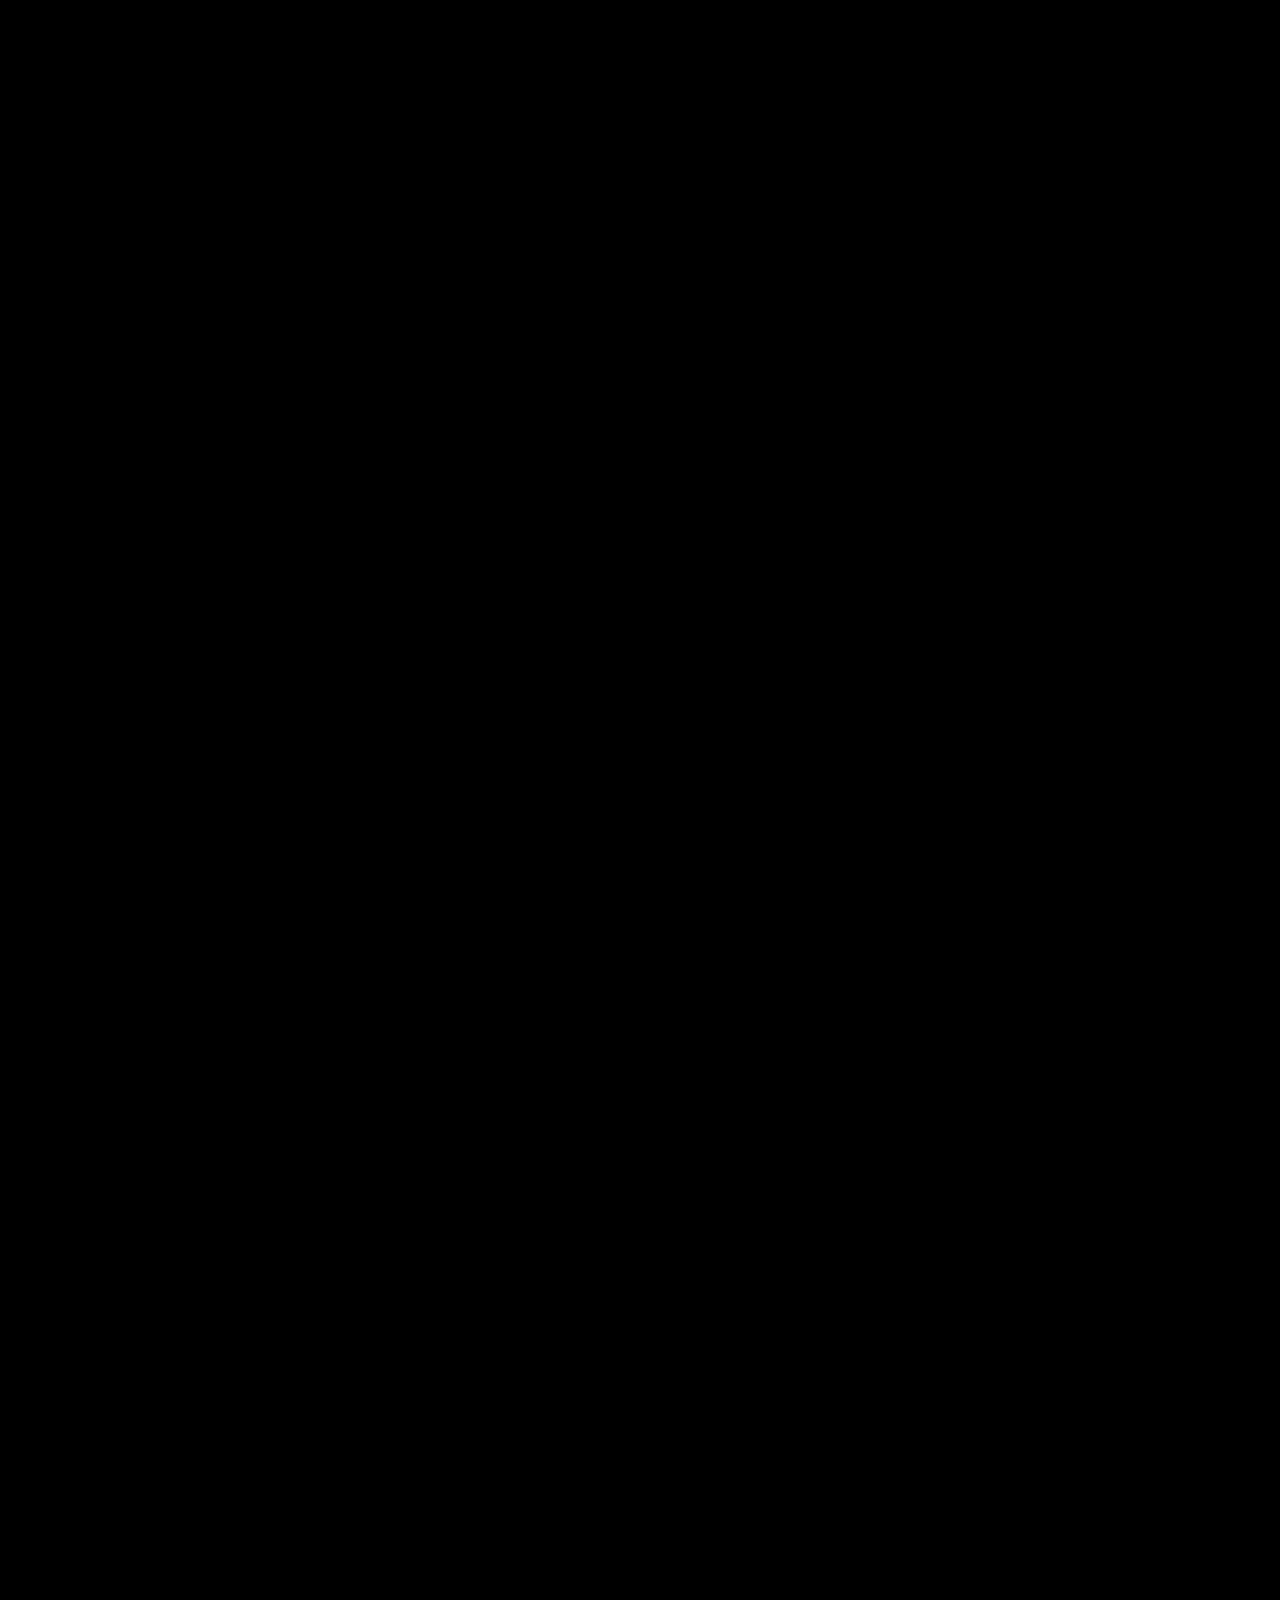
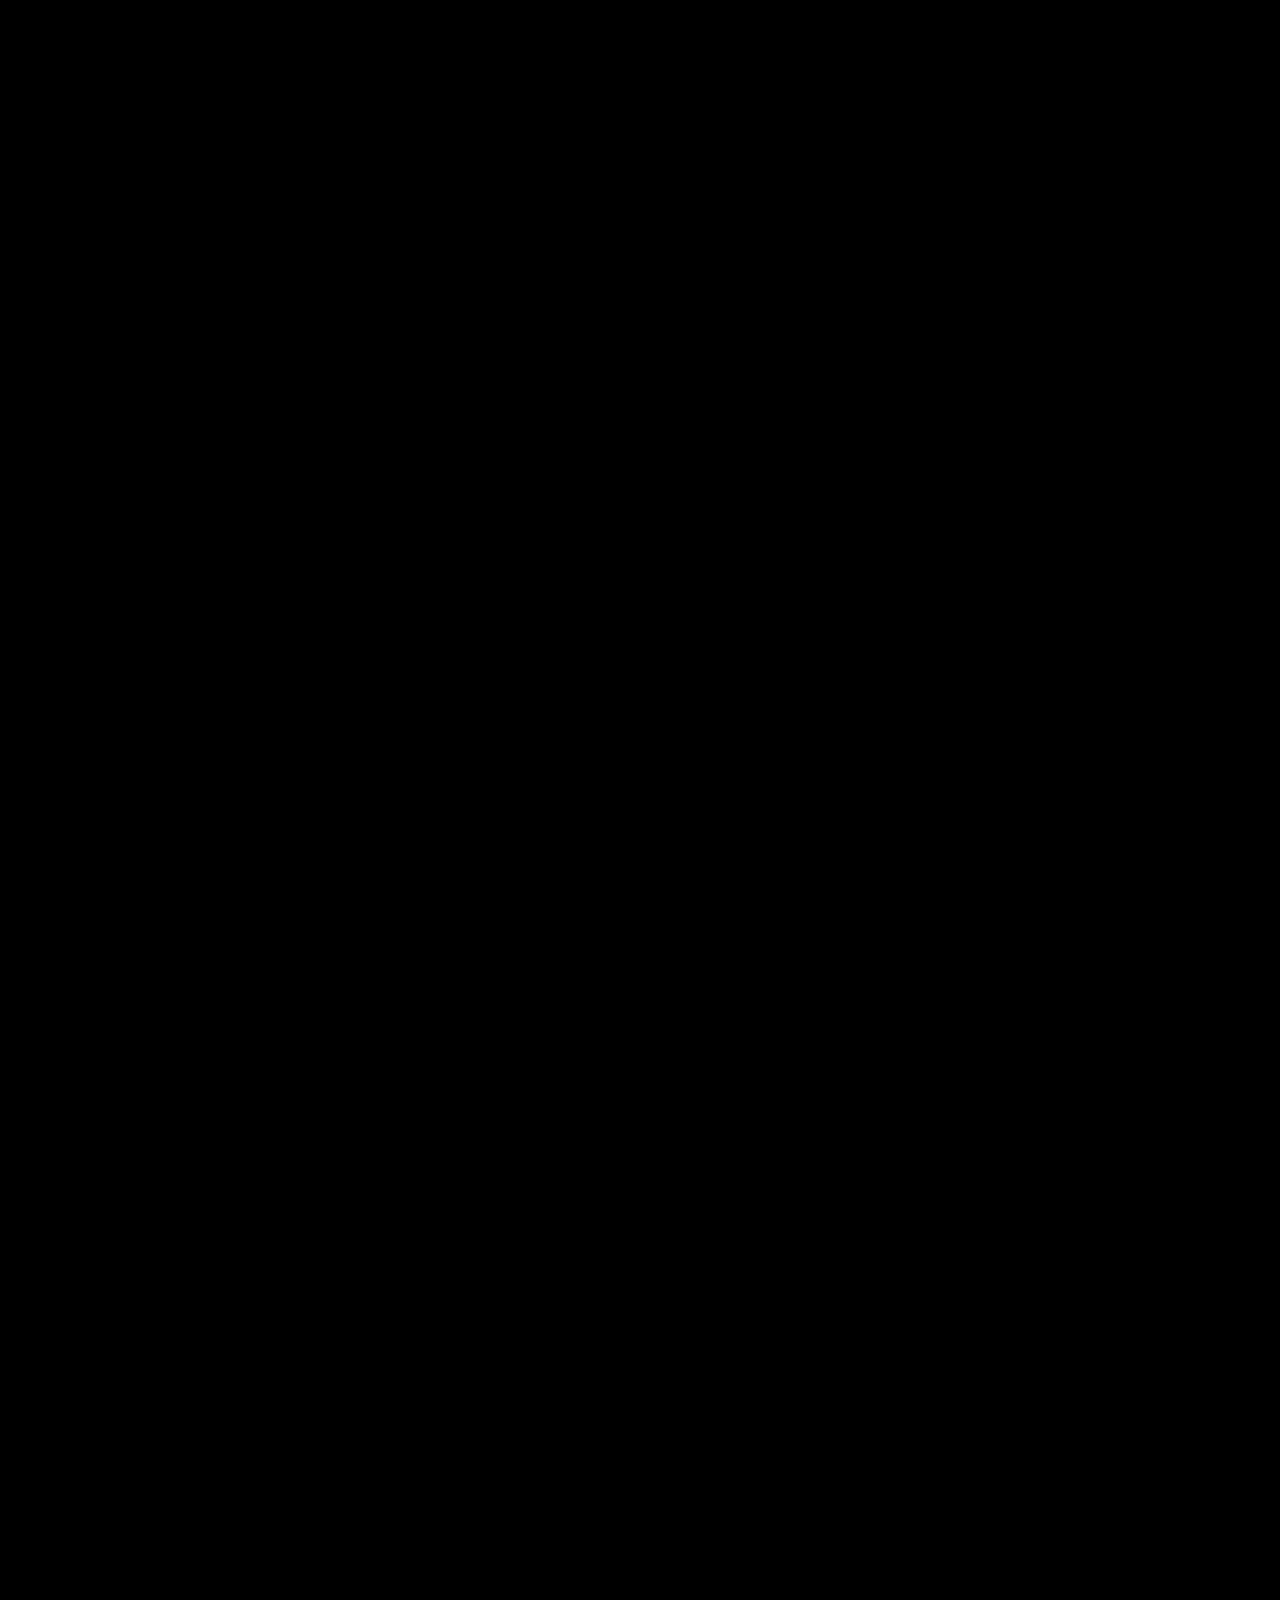
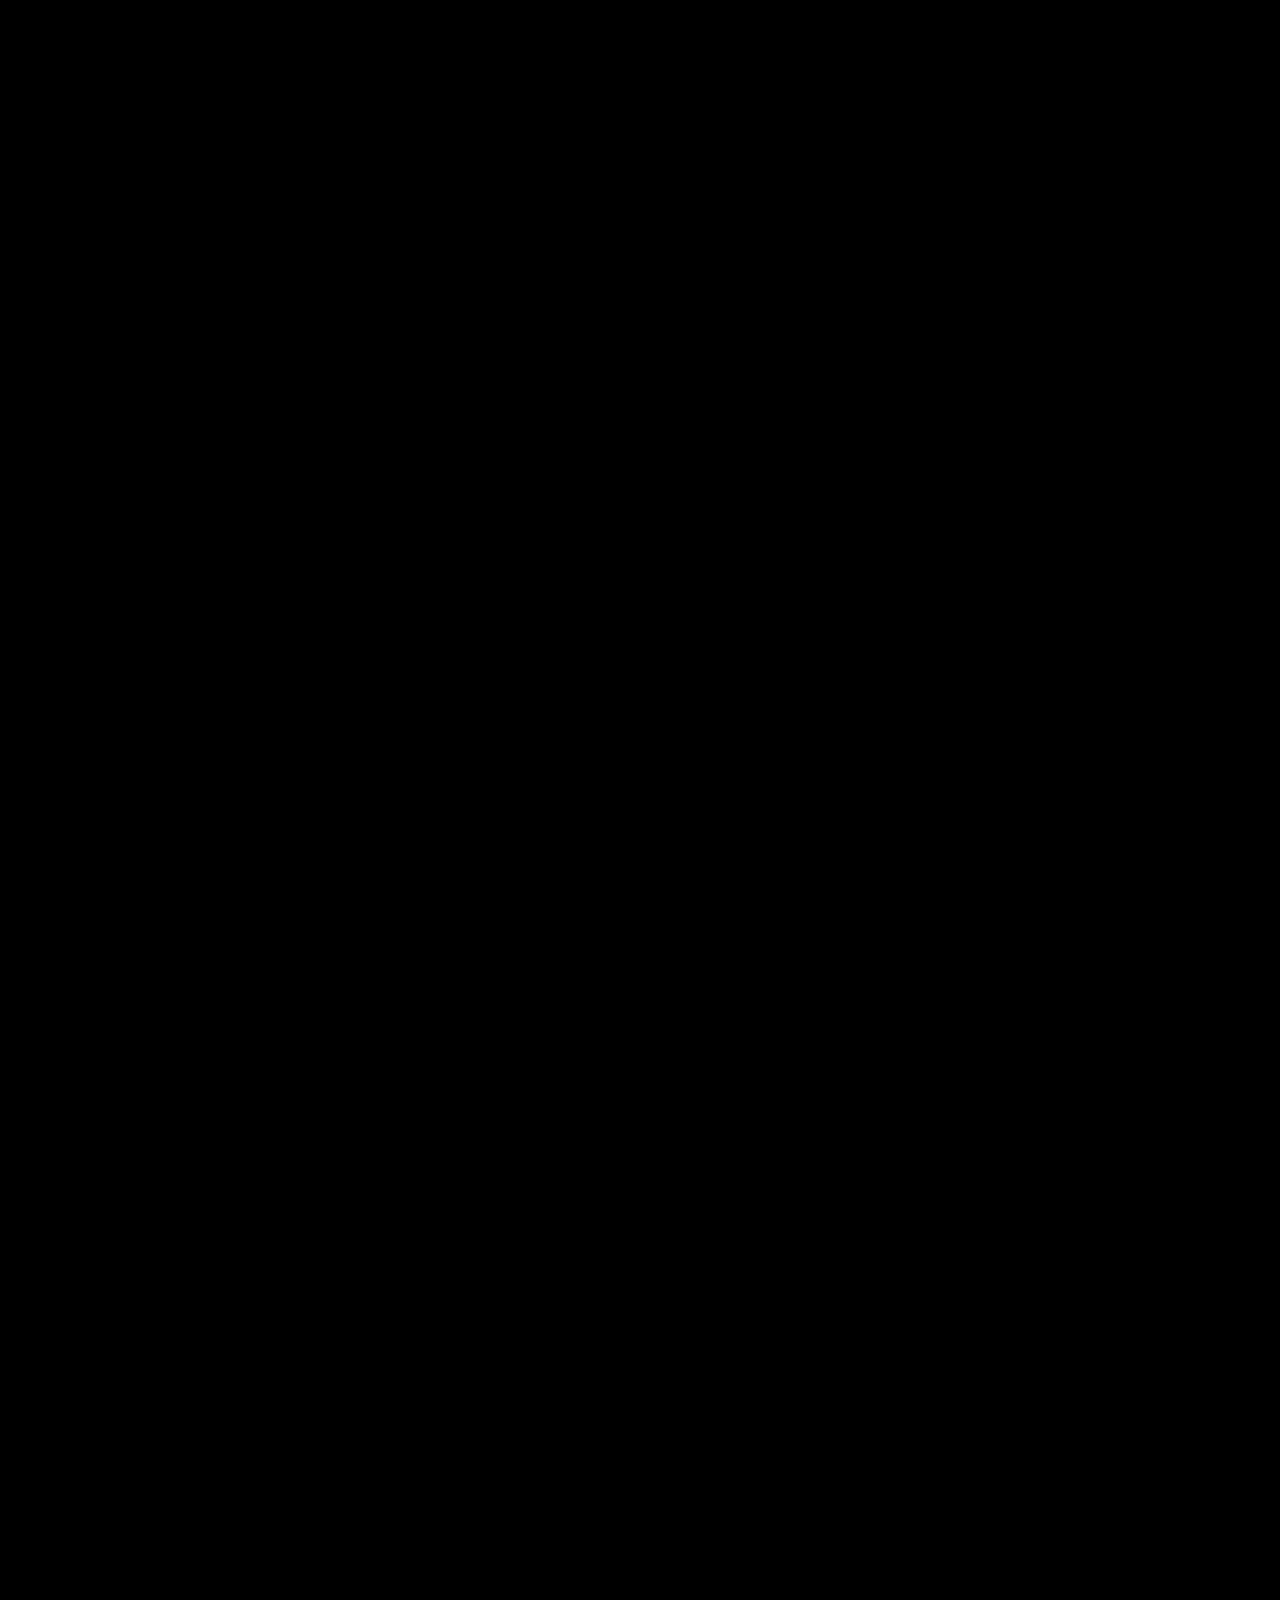
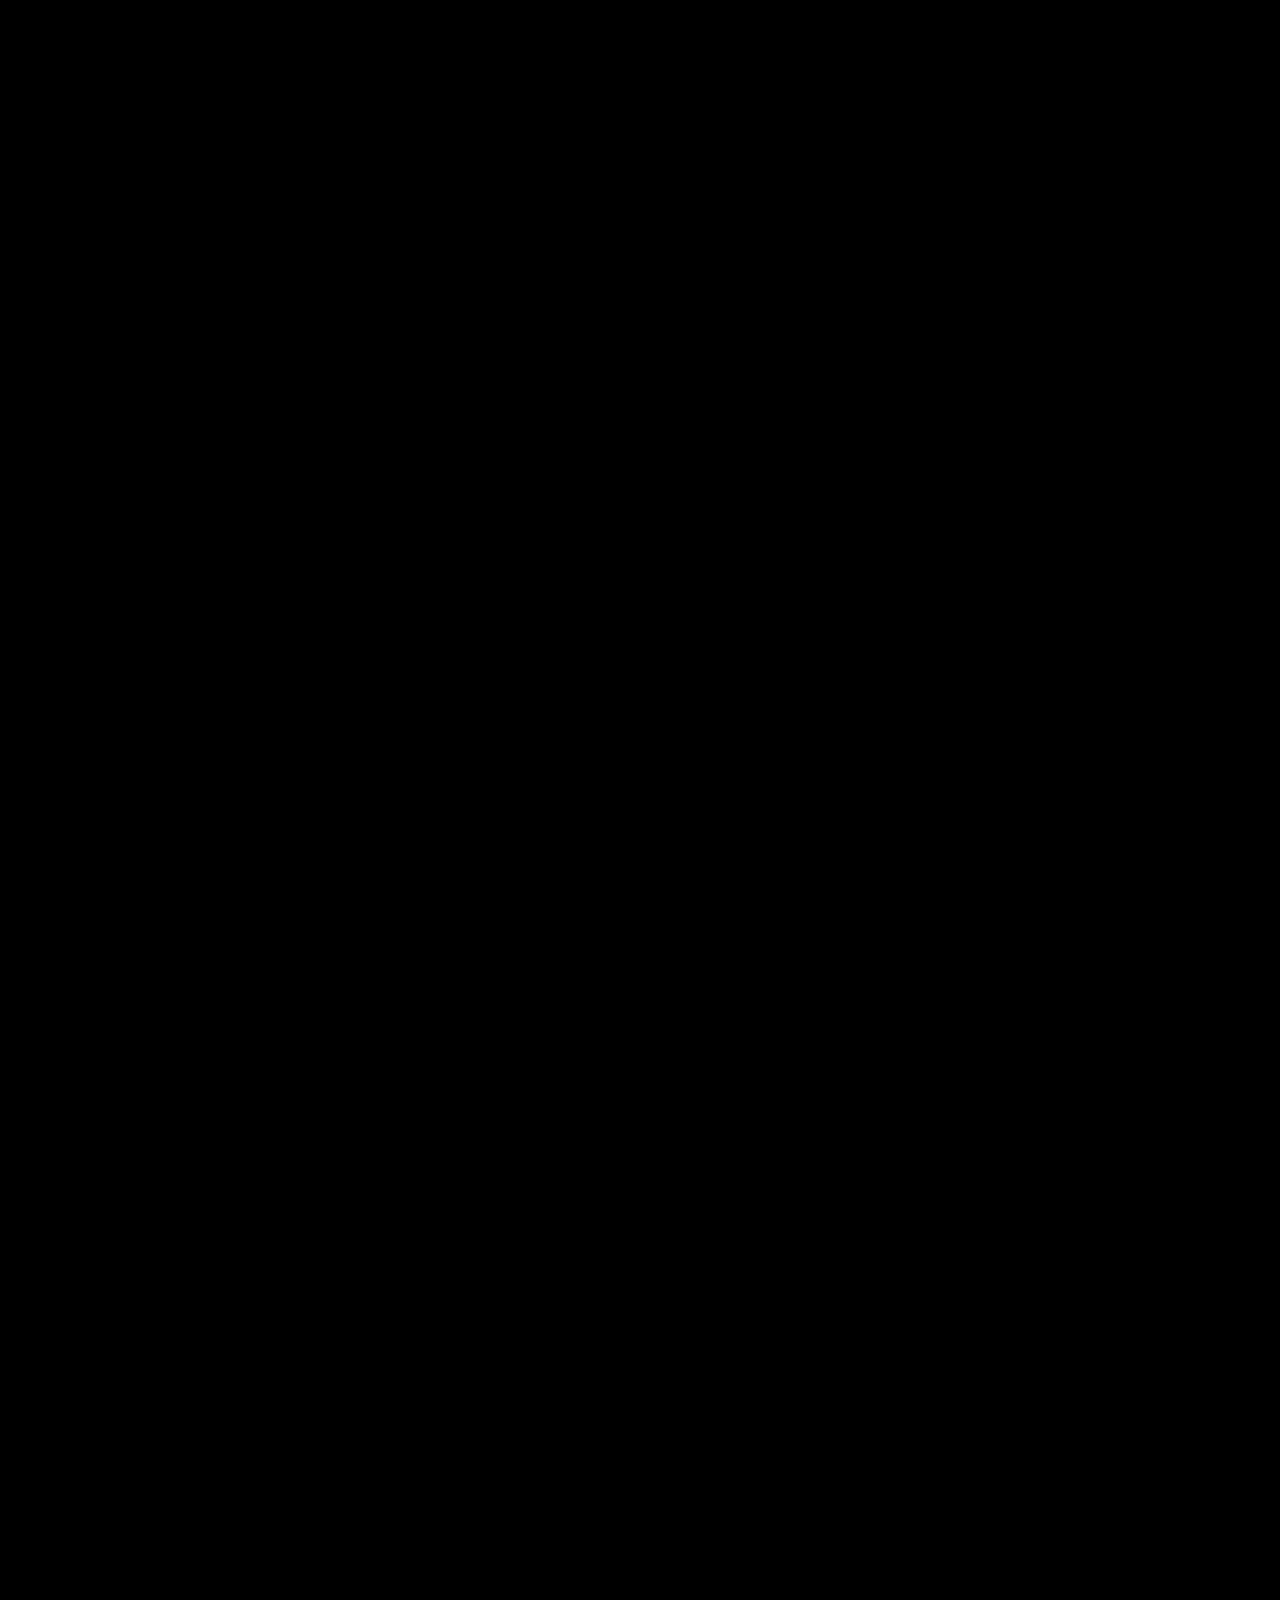
==== commit ab6b5664: "Add featured theme carousel interactions" ====
--- a/index.html
+++ b/index.html
@@ -8,8 +8,10 @@
   <link rel="stylesheet" href="typography.css">
   <link rel="stylesheet" href="overlay.css">
   <link rel="stylesheet" href="layout.css">
+  <link rel="stylesheet" href="featured-themes.css">
   <script src="galaxy-background.js" defer></script>
   <script src="overlay.js" defer></script>
+  <script src="featured-themes.js" defer></script>
   <script src="layout.js" defer></script>
 </head>
 <body>
@@ -23,8 +25,62 @@
     <p>Place holder for my thesis statement and a short bio. Exploring how emerging technologies support sensemaking in scholarly research.</p>
 
     </section>
-    <section class="layout-block" aria-labelledby="featured-themes">
+    <section class="layout-block featured-themes-block" data-featured-themes data-block-hold="500" aria-labelledby="featured-themes">
     <h1 id="featured-themes">Featured Themes</h1>
+    <div class="featured-theme-system" aria-label="Featured themes and related projects">
+      <div class="featured-theme-stage">
+        <section class="theme-group" data-theme-group aria-labelledby="theme-xr-title">
+          <button class="theme-parent-card" type="button"><h1 id="theme-xr-title">XR</br><span style="font-weight: 200; font-size: 1vw;">Extended</br>Reality</span></h1></button>
+          <div class="theme-projects">
+            <div class="theme-project-item">
+              <p class="theme-project-year">Ongoing</p>
+              <article class="theme-project-card"><h3><a href="research/immersive-scholarly-sensemaking.html">Immersive and Sensible Scholarly Sensemaking</a></h3></article>
+            </div>
+            <div class="theme-project-item">
+              <p class="theme-project-year">2025</p>
+              <article class="theme-project-card"><h3><a href="research/future-immersive-environments.html">Sense and Senseability</a></h3></article>
+            </div>
+          </div>
+        </section>
+
+        <section class="theme-group" data-theme-group aria-labelledby="theme-sensemaking-title">
+          <button class="theme-parent-card" type="button"><h1 id="theme-sensemaking-title">Sense</br>making</h1></button>
+          <div class="theme-projects">
+            <div class="theme-project-item">
+              <p class="theme-project-year">Ongoing</p>
+              <article class="theme-project-card"><h3><a href="research/immersive-scholarly-sensemaking.html">Immersive and Sensible Scholarly Sensemaking</a></h3></article>
+            </div>
+            <div class="theme-project-item">
+              <p class="theme-project-year">2025</p>
+              <article class="theme-project-card"><h3><a href="research/future-immersive-environments.html">Sense and Senseability</a></h3></article>
+            </div>
+            <div class="theme-project-item">
+              <p class="theme-project-year">Ongoing</p>
+              <article class="theme-project-card"><h3><a href="research/synthesis-infrastructure-foundation.html">Synthesis Infrastructure Foundation</a></h3></article>
+            </div>
+            <div class="theme-project-item">
+              <p class="theme-project-year">2024</p>
+              <article class="theme-project-card"><h3><a href="research/hypertext-augmented-sensemaking.html">Patterns of Hypertext-Augmented Sensemaking</a></h3></article>
+            </div>
+          </div>
+        </section>
+
+        <section class="theme-group" data-theme-group aria-labelledby="theme-remote-working-title">
+          <button class="theme-parent-card" type="button"><h1 id="theme-remote-working-title">Remote Working</h1></button>
+          <div class="theme-projects">
+            <div class="theme-project-item">
+              <p class="theme-project-year">2021</p>
+              <article class="theme-project-card"><h3><a href="design/future-work.html">Future Work</a></h3></article>
+            </div>
+            <div class="theme-project-item">
+              <p class="theme-project-year">2023</p>
+              <article class="theme-project-card"><h3><a href="research/metaverse-workspace.html">Metaverse-Based Workspace for Research</a></h3></article>
+            </div>
+          </div>
+        </section>
+      </div>
+      <div class="featured-theme-indicator" aria-label="Featured theme position"></div>
+    </div>
     </section>
     <section class="layout-block card-scroll-effects card-vertical-scroll" data-dark-block aria-labelledby="research">
     <h1 id="research">Research</h1>
@@ -177,6 +233,7 @@
       <div class="homepage-contact-content">
         <h1 id="contact">Per aspera </br>ad astra</h1>
         <div class="homepage-contact-links">
+          <p style="margin: 0; font-size: 1rem;">Contact with <strong>Siyi Zhu</strong> :</p>
           <div class="homepage-contact-item">
             <!-- <p>Email</p> -->
             <a href="mailto:zhusy@umd.edu">zhusy@umd.edu</a>
--- a/layout.css
+++ b/layout.css
@@ -1,7 +1,8 @@
 :root {
   /* Viewport percentages: adjust these two values to change scroll timing. */
-  --block-height: 200;
+  --block-height: 250;
   --transition-height: 50;
+  --block-entrance-height: 125;
   --content-left: 30vw;
   --card-size: 35vh;
   --card-height: var(--card-size);
@@ -81,7 +82,19 @@
 }
 .block-layout .layout-block[data-visible] { visibility: visible; }
 
-.block-layout .layout-block:has(.card-system) > h1 {
+.block-layout .layout-block[data-home-entrance] > h1 {
+  transform: translate3d(0, var(--block-title-y, 0px), 0);
+  will-change: transform;
+}
+
+.block-layout .layout-block[data-home-entrance] .card-system,
+.block-layout .layout-block[data-home-entrance] .featured-theme-system {
+  transform: translate3d(var(--carousel-entry-x, -5px), 0, 0);
+  will-change: transform;
+}
+
+.block-layout .layout-block:has(.card-system) > h1,
+.block-layout .layout-block:has(.featured-theme-system) > h1 {
   position: relative;
   z-index: 1;
   margin-block: 0 var(--block-title-card-offset);
@@ -356,7 +369,13 @@
 }
 @media print {
   .galaxy-background { display: none; }
-  .block-layout .layout-block:has(.card-system) > h1 {
+  .block-layout .layout-block[data-home-entrance] > h1,
+  .block-layout .layout-block[data-home-entrance] .card-system,
+  .block-layout .layout-block[data-home-entrance] .featured-theme-system {
+    transform: none;
+  }
+  .block-layout .layout-block:has(.card-system) > h1,
+  .block-layout .layout-block:has(.featured-theme-system) > h1 {
     margin-block: 0 1rem;
   }
   .card-system {
--- a/featured-themes.css
+++ b/featured-themes.css
@@ -0,0 +1,110 @@
+.featured-theme-system {
+  --theme-card-gap-vw: 1;
+  --theme-card-gap-step-vw: 5;
+  position: relative;
+  flex: 0 0 auto;
+  width: 100vw;
+  height: 80vh;
+  margin-inline-start: calc(0px - var(--content-left));
+  touch-action: pan-y;
+}
+.featured-theme-stage { position: relative; width: 100%; height: 100%; }
+.theme-mitosis-layer {
+  position: absolute;
+  inset: 0;
+  width: 100%; height: 100%;
+  overflow: visible;
+  pointer-events: none;
+  z-index: 0;
+}
+.theme-group { position: absolute; inset: 0; pointer-events: none; }
+.theme-parent-card,
+.theme-project-card {
+  position: absolute;
+  top: 50%; left: var(--content-left);
+  box-sizing: border-box;
+  display: flex;
+  flex-direction: column;
+  justify-content: safe flex-end;
+  width: var(--card-size); height: var(--card-size);
+  padding: 4vh;
+  border: 0;
+  border-radius: var(--card-radius);
+  background: transparent;
+  color: #fff;
+  font: inherit;
+  text-align: start;
+  text-transform: uppercase;
+  overflow: hidden;
+  transform-origin: left top;
+}
+.theme-parent-card { z-index: 200; cursor: pointer; background: #000; }
+.theme-project-card {
+  align-items: flex-start;
+  justify-content: center;
+  text-align: left;
+}
+.theme-parent-card[aria-expanded="true"] {
+  align-items: center;
+  justify-content: center;
+  text-align: center;
+}
+.theme-parent-card h1,
+.theme-project-card h3 {
+  margin: 0;
+}
+
+.theme-parent-card h1 {
+  font-size: clamp(2vw, 2vw, var(--h1-font-size));
+  line-height: 0.95;
+}
+.theme-project-card h3 {
+  font-size: 2.34rem;
+  line-height: 1.05;
+}
+.theme-project-item { position: absolute; inset: 0; pointer-events: none; }
+.theme-project-year {
+  position: absolute;
+  margin: 0 0 0 var(--content-left);
+  font-size: 2vh;
+  font-weight: 700;
+  text-transform: uppercase;
+  transform: translateY(-100%);
+}
+.theme-project-card a { color: inherit; text-decoration: none; }
+.featured-theme-indicator {
+  position: absolute;
+  right: 2vw; bottom: 2vh;
+  z-index: 300;
+  display: flex; gap: 1rem;
+  flex-wrap: wrap;
+}
+.featured-theme-indicator button {
+  font: inherit;
+  font-size: 0.875rem;
+  color: inherit;
+  background: transparent;
+  border: 0;
+  padding: 0.5rem;
+  cursor: pointer;
+}
+.featured-theme-indicator button[aria-pressed="true"] { font-weight: 700; }
+.theme-parent-card:focus-visible,
+.theme-project-card:has(a:focus-visible) { outline: 2px solid currentColor; outline-offset: 4px; }
+@media (max-width: 767px) {
+  .featured-themes-block { --content-left: 5vw; --card-size: min(35vh, 55vw); }
+  .theme-parent-card { padding: 2vh; }
+  .theme-parent-card h1 { font-size: 1rem; overflow-wrap: anywhere; }
+  .theme-project-card h3 { font-size: 1.5rem; }
+  .featured-theme-indicator { gap: 0.25rem; }
+}
+@media print {
+  .theme-mitosis-layer, .featured-theme-indicator { display: none; }
+  .featured-theme-system, .featured-theme-stage, .theme-group, .theme-project-item,
+  .theme-parent-card, .theme-project-card, .theme-project-year {
+    position: static; display: block; width: auto; height: auto;
+    margin: 0 0 1rem; padding: 0;
+    opacity: 1 !important; filter: none !important; transform: none !important;
+    color: #000;
+  }
+}
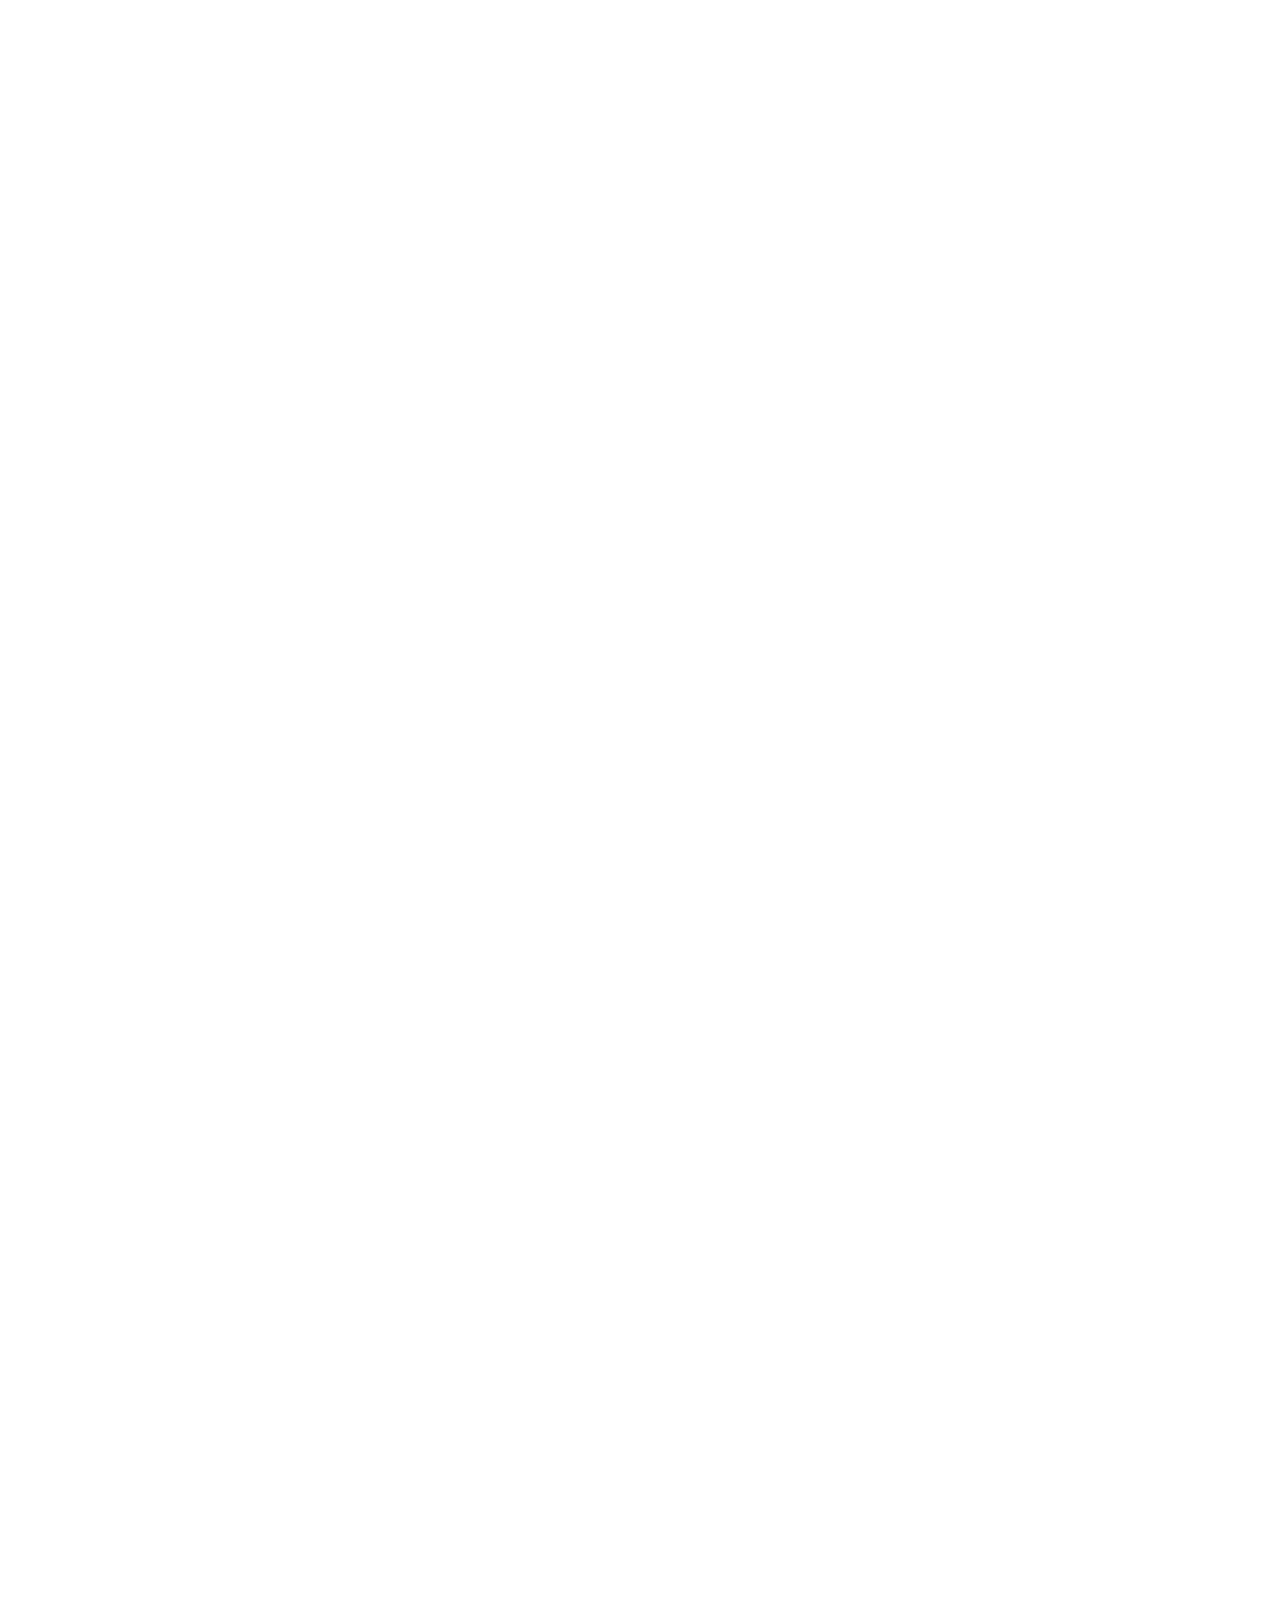
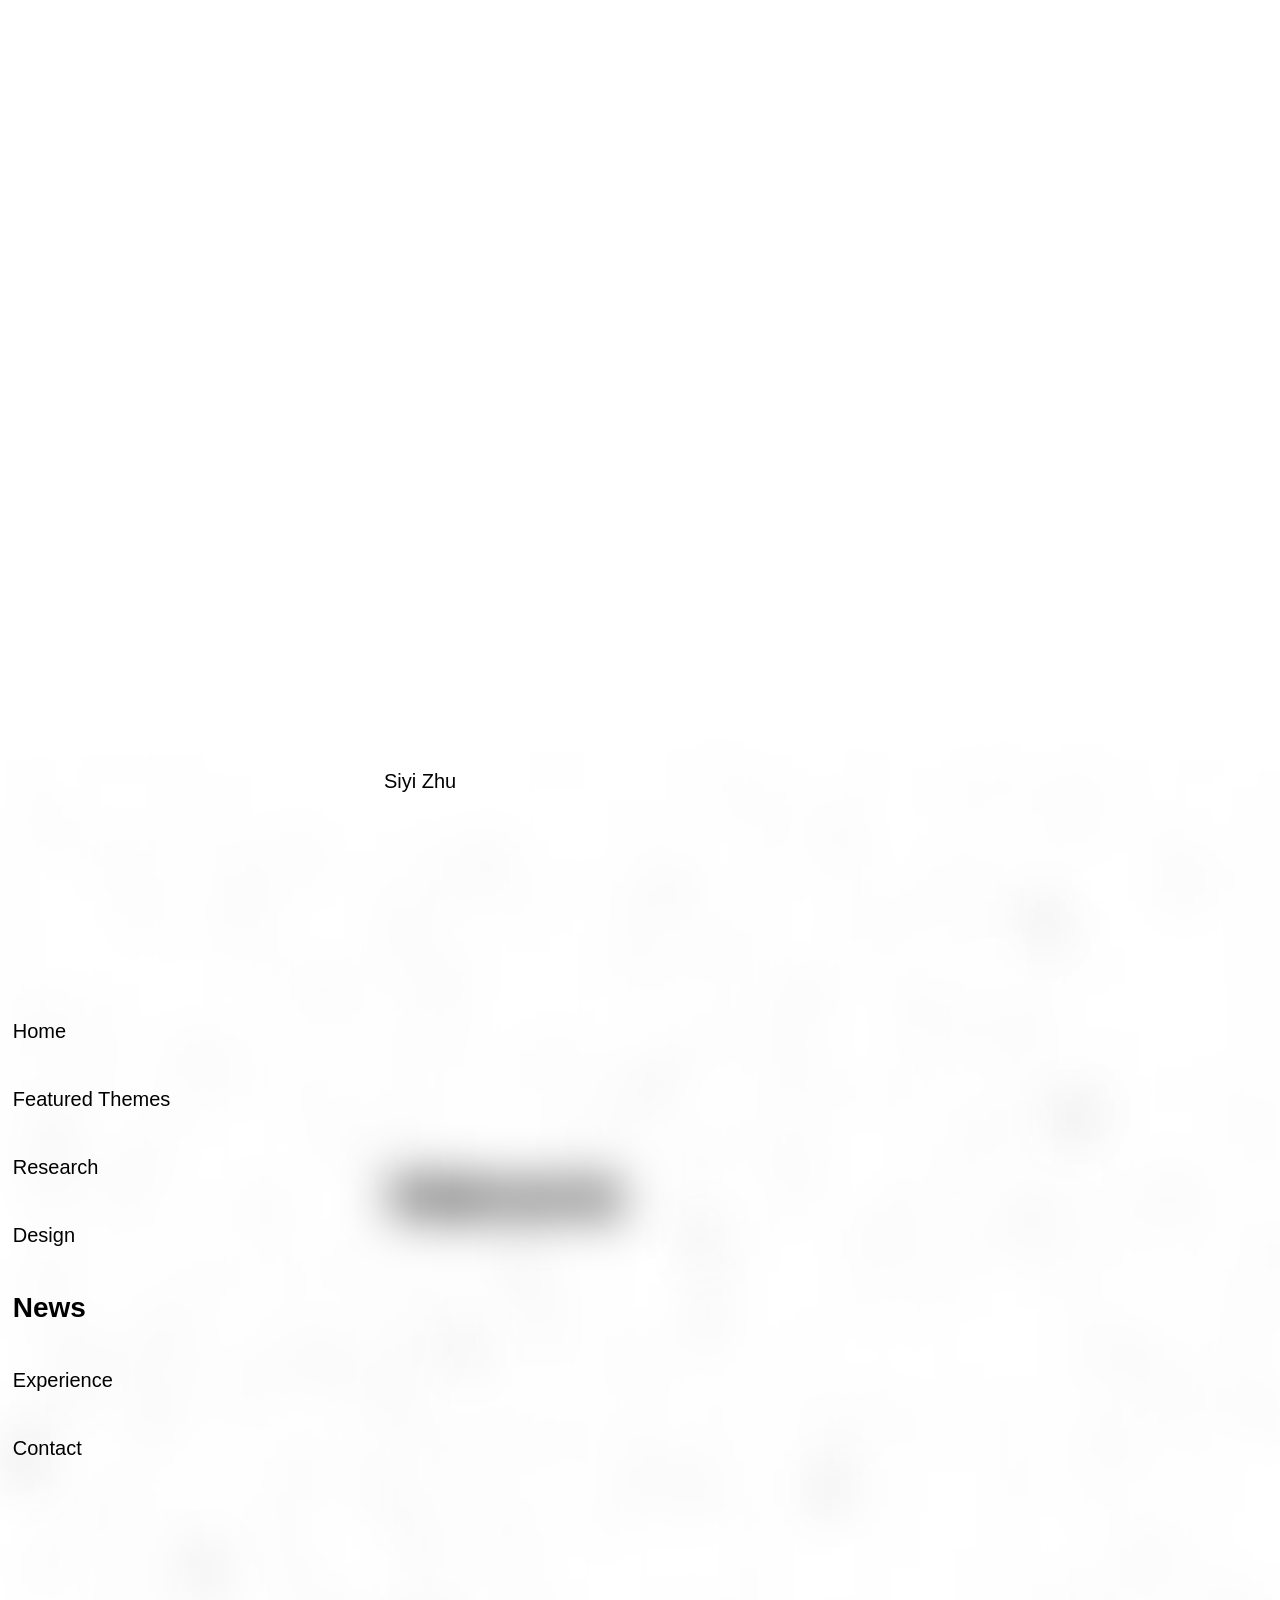
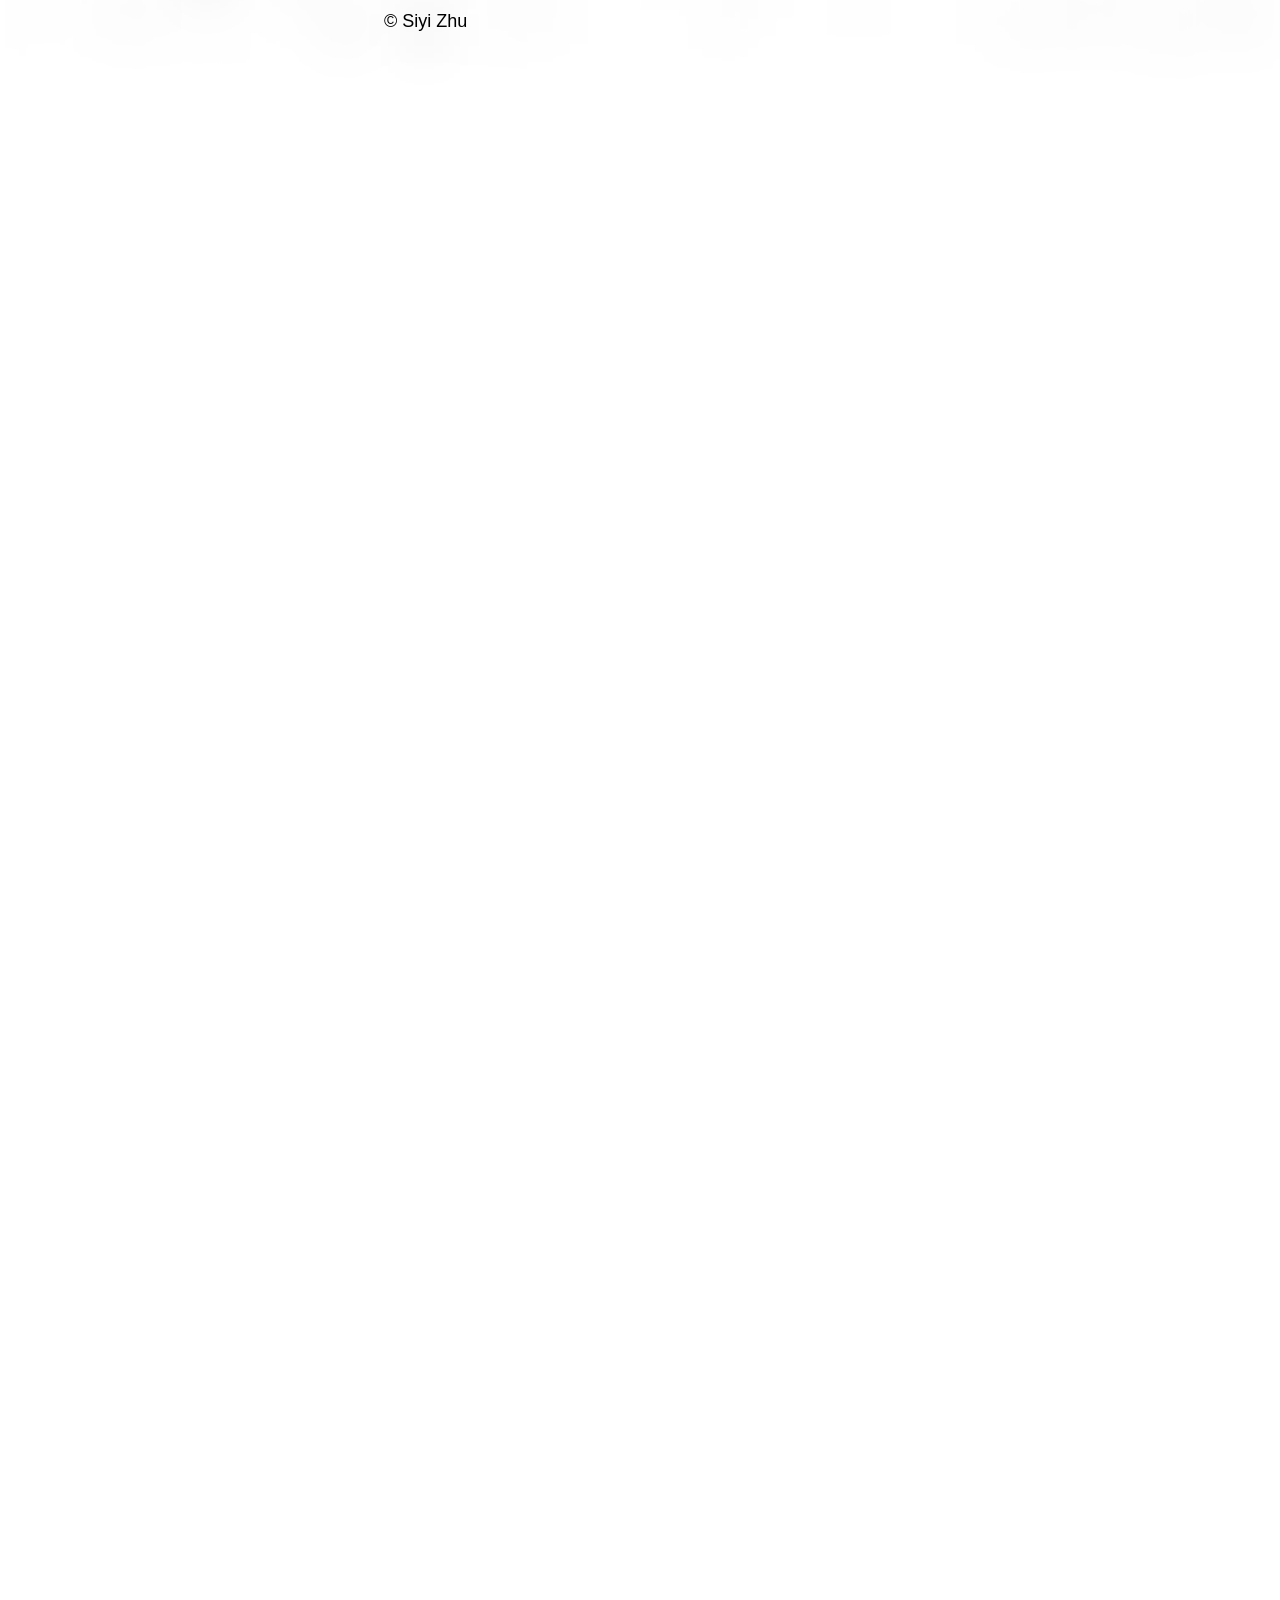
==== commit 969d3002: "Integrate dissertation content and unify project page layouts" ====
--- a/index.html
+++ b/index.html
@@ -12,6 +12,7 @@
   <script src="galaxy-background.js" defer></script>
   <script src="overlay.js" defer></script>
   <script src="featured-themes.js" defer></script>
+  <script src="jelly-cards.js" defer></script>
   <script src="layout.js" defer></script>
 </head>
 <body>
@@ -22,7 +23,7 @@
     <section class="layout-block" id="home" data-dark-block aria-label="Home">
     <h1>Siyi Zhu</h1>
     <p>Ph.D. Candidate in Human–computer interaction</p>
-    <p>Place holder for my thesis statement and a short bio. Exploring how emerging technologies support sensemaking in scholarly research.</p>
+    <p>I study and design interfaces for scholarly sensemaking. My work connects qualitative research, speculative design, and embodied prototyping to explore how researchers can develop ideas beyond conventional text-heavy workflows.</p>
 
     </section>
     <section class="layout-block featured-themes-block" data-featured-themes data-block-hold="500" aria-labelledby="featured-themes">
@@ -34,11 +35,11 @@
           <div class="theme-projects">
             <div class="theme-project-item">
               <p class="theme-project-year">Ongoing</p>
-              <article class="theme-project-card"><h3><a href="research/immersive-scholarly-sensemaking.html">Immersive and Sensible Scholarly Sensemaking</a></h3></article>
+              <article class="theme-project-card"><h3><a href="research/immersive-scholarly-sensemaking.html">Sense-able Scholarly Sensemaking</a></h3></article>
             </div>
             <div class="theme-project-item">
               <p class="theme-project-year">2025</p>
-              <article class="theme-project-card"><h3><a href="research/future-immersive-environments.html">Sense and Senseability</a></h3></article>
+              <article class="theme-project-card"><h3><a href="research/future-immersive-environments.html">Sense and Sense-ability</a></h3></article>
             </div>
           </div>
         </section>
@@ -48,11 +49,11 @@
           <div class="theme-projects">
             <div class="theme-project-item">
               <p class="theme-project-year">Ongoing</p>
-              <article class="theme-project-card"><h3><a href="research/immersive-scholarly-sensemaking.html">Immersive and Sensible Scholarly Sensemaking</a></h3></article>
+              <article class="theme-project-card"><h3><a href="research/immersive-scholarly-sensemaking.html">Sense-able Scholarly Sensemaking</a></h3></article>
             </div>
             <div class="theme-project-item">
               <p class="theme-project-year">2025</p>
-              <article class="theme-project-card"><h3><a href="research/future-immersive-environments.html">Sense and Senseability</a></h3></article>
+              <article class="theme-project-card"><h3><a href="research/future-immersive-environments.html">Sense and Sense-ability</a></h3></article>
             </div>
             <div class="theme-project-item">
               <p class="theme-project-year">Ongoing</p>
@@ -87,11 +88,10 @@
     <div class="card-system">
     <div class="card-row" role="region" aria-label="Research projects" tabindex="0">
       <div class="card-track">
-      <div class="card-item"><p class="card-year">Ongoing</p><article class="card"><h3><a href="research/immersive-scholarly-sensemaking.html">Immersive and Sensible Scholarly Sensemaking</a></h3></article></div>
-      <div class="card-item"><p class="card-year">2025</p><article class="card"><h3><a href="research/future-immersive-environments.html">Sense and Senseability</a></h3></article></div>
+      <div class="card-item"><p class="card-year">Ongoing</p><article class="card"><h3><a href="research/immersive-scholarly-sensemaking.html">Sense-able Scholarly Sensemaking</a></h3><p class="research-card-summary">Designing a mixed reality workspace where researchers can assemble hypotheses, explore evidence, and sense computed gaps in support through movement.</p></article></div>
+      <div class="card-item"><p class="card-year">2025</p><article class="card"><h3><a href="research/future-immersive-environments.html">Sense and Sense-ability</a></h3><p class="research-card-summary">A research and design toolkit connecting scholarly information with visual strategies from modern art to imagine alternatives to text-heavy sensemaking.</p></article></div>
       <div class="card-item"><p class="card-year">Ongoing</p><article class="card"><h3><a href="research/synthesis-infrastructure-foundation.html">Synthesis Infrastructure Foundation</a></h3></article></div>
-      <div class="card-item"><p class="card-year">2024</p><article class="card"><h3><a href="research/hypertext-augmented-sensemaking.html">Patterns of Hypertext-augmented Sensemaking</a></h3></article></div>
-      <div class="card-item"><p class="card-year">2023</p><article class="card"><h3><a href="research/future-immersive-environments.html">Exploring Future Immersive Environments for Scholarly Sensemaking</a></h3></article></div>
+      <div class="card-item"><p class="card-year">2024</p><article class="card"><h3><a href="research/hypertext-augmented-sensemaking.html">Patterns of Hypertext-Augmented Sensemaking</a></h3><p class="research-card-summary">How researchers use note types, hubs, indices, and incubators to reconnect fragmented ideas and carry scholarly thinking forward.</p></article></div>
       <div class="card-item"><p class="card-year">2023</p><article class="card"><h3><a href="research/metaverse-workspace.html">Metaverse-based Workspace for Research</a></h3></article></div>
       <div class="card-item"><p class="card-year">2021</p><article class="card"><h3><a href="design/tangible-dial.html">Tangible Dial</a></h3></article></div>
       </div>
@@ -233,7 +233,7 @@
       <div class="homepage-contact-content">
         <h1 id="contact">Per aspera </br>ad astra</h1>
         <div class="homepage-contact-links">
-          <p style="margin: 0; font-size: 1rem;">Contact with <strong>Siyi Zhu</strong> :</p>
+          <p style="margin: 0; font-size: 1rem;">Contact <strong>Siyi Zhu</strong> :</p>
           <div class="homepage-contact-item">
             <!-- <p>Email</p> -->
             <a href="mailto:zhusy@umd.edu">zhusy@umd.edu</a>
--- a/layout.css
+++ b/layout.css
@@ -331,10 +331,10 @@
   overflow-y: auto;
   overflow-wrap: anywhere;
   transform-origin: left center;
-  transform: translateY(-50%);
+  transform: translateY(-50%) var(--jelly-transform, translate3d(0, 0, 0));
 }
 .card-scroll-effects .card {
-  transform: translateY(-50%) scale(var(--card-scale, 0.9));
+  transform: translateY(-50%) scale(var(--card-scale, 0.9)) var(--jelly-transform, translate3d(0, 0, 0));
   filter: brightness(var(--card-brightness, 80%));
 }
 .card-scroll-effects .card[data-focused] {
@@ -354,6 +354,13 @@
 .card > * { flex-shrink: 0; }
 .card > :first-child { margin-block-start: 0; }
 .card > :last-child { margin-block-end: 0; }
+
+.card .research-card-summary {
+  margin-block: 0.75rem 0;
+  font-size: clamp(0.9rem, 1.8vh, 1.15rem);
+  line-height: 1.5;
+  text-transform: none;
+}
 @supports not (height: 100dvh) {
   .block-layout .block-stage { height: 100vh; }
 }
--- a/featured-themes.css
+++ b/featured-themes.css
@@ -1,6 +1,7 @@
 .featured-theme-system {
   --theme-card-gap-vw: 1;
   --theme-card-gap-step-vw: 5;
+  --theme-split-inactive-blur: 24px;
   position: relative;
   flex: 0 0 auto;
   width: 100vw;
@@ -47,7 +48,7 @@
 .theme-parent-card[aria-expanded="true"] {
   align-items: center;
   justify-content: center;
-  text-align: center;
+  text-align: left;
 }
 .theme-parent-card h1,
 .theme-project-card h3 {
@@ -76,19 +77,26 @@
   position: absolute;
   right: 2vw; bottom: 2vh;
   z-index: 300;
-  display: flex; gap: 1rem;
-  flex-wrap: wrap;
+  display: flex;
+  align-items: center;
+  gap: 0.5rem;
 }
 .featured-theme-indicator button {
-  font: inherit;
-  font-size: 0.875rem;
-  color: inherit;
-  background: transparent;
+  width: 0.5rem;
+  height: 0.5rem;
+  padding: 0;
   border: 0;
-  padding: 0.5rem;
+  border-radius: 50%;
+  background: #000;
+  color: transparent;
+  font-size: 0;
+  line-height: 0;
+  overflow: hidden;
+  white-space: nowrap;
+  opacity: var(--dot-opacity, 0.25);
+  transform: scale(var(--dot-scale, 1));
   cursor: pointer;
 }
-.featured-theme-indicator button[aria-pressed="true"] { font-weight: 700; }
 .theme-parent-card:focus-visible,
 .theme-project-card:has(a:focus-visible) { outline: 2px solid currentColor; outline-offset: 4px; }
 @media (max-width: 767px) {
@@ -96,7 +104,7 @@
   .theme-parent-card { padding: 2vh; }
   .theme-parent-card h1 { font-size: 1rem; overflow-wrap: anywhere; }
   .theme-project-card h3 { font-size: 1.5rem; }
-  .featured-theme-indicator { gap: 0.25rem; }
+  .featured-theme-indicator { gap: 0.5rem; }
 }
 @media print {
   .theme-mitosis-layer, .featured-theme-indicator { display: none; }
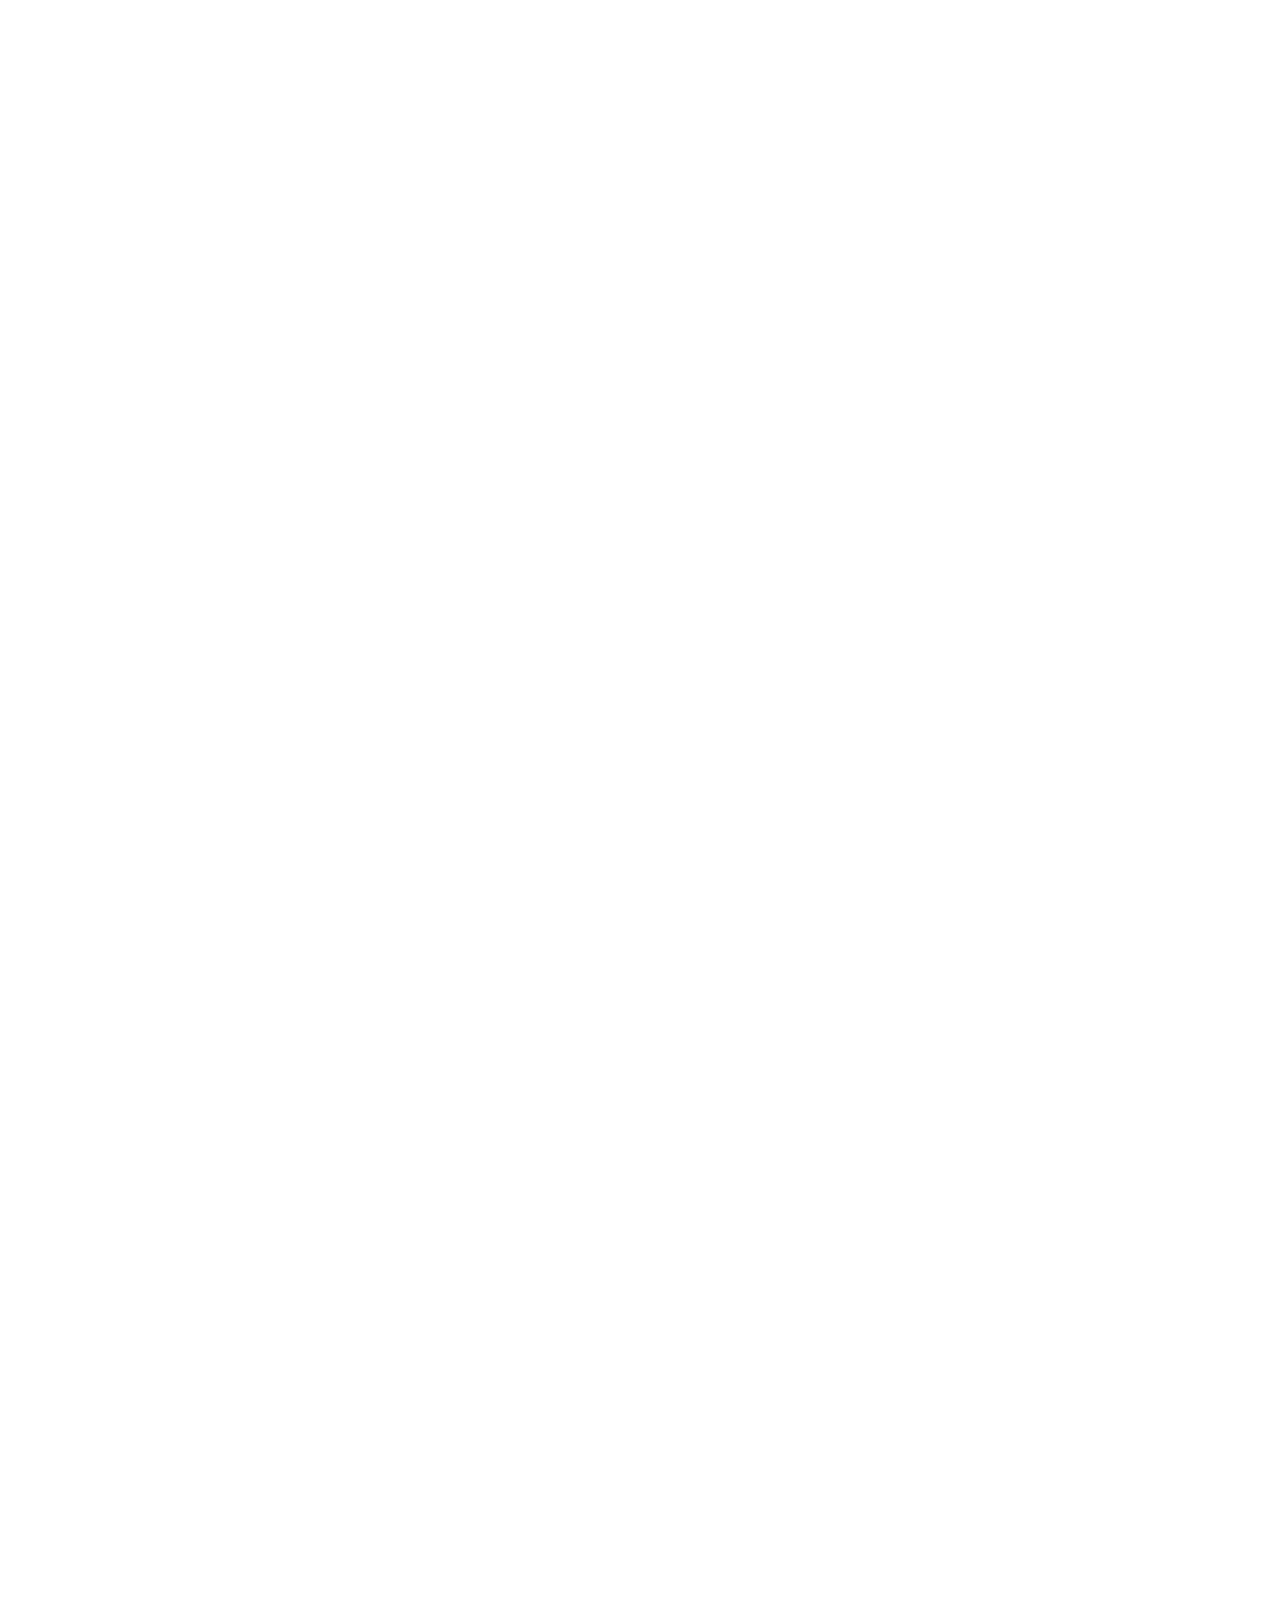
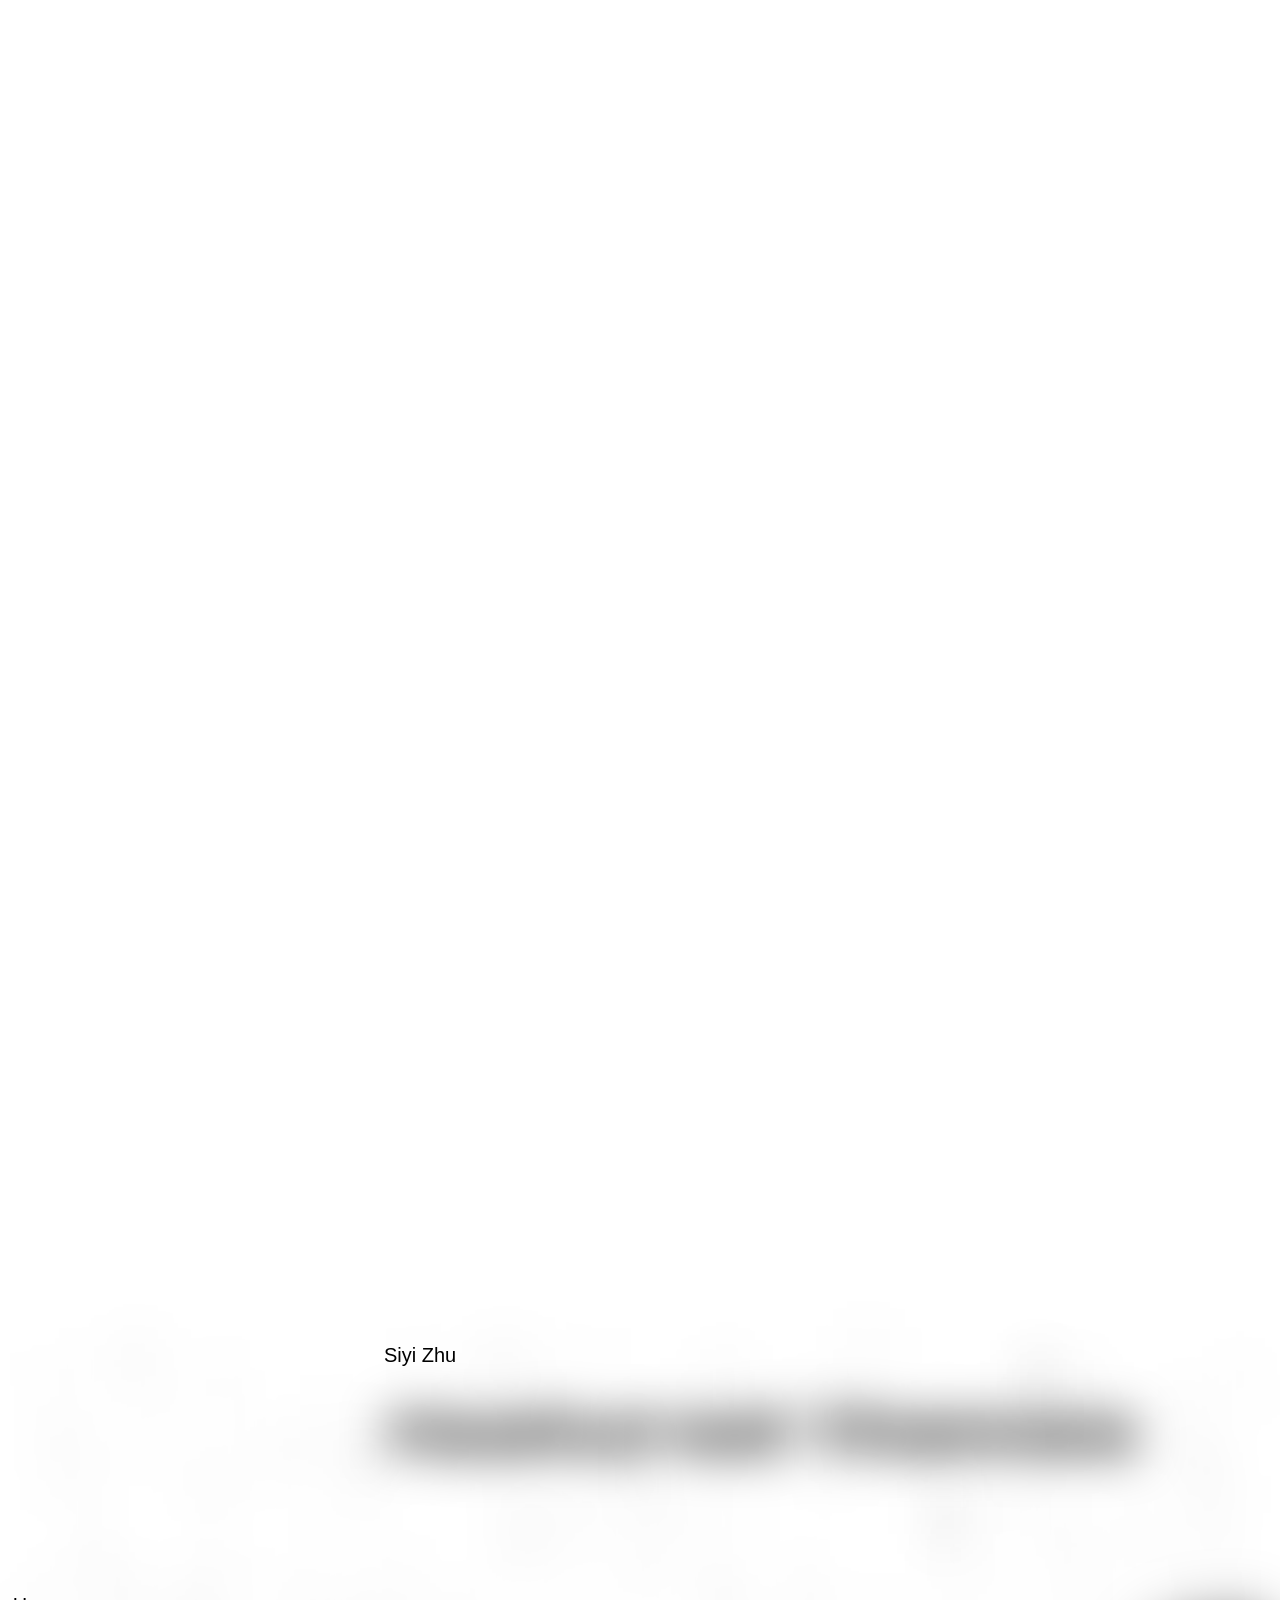
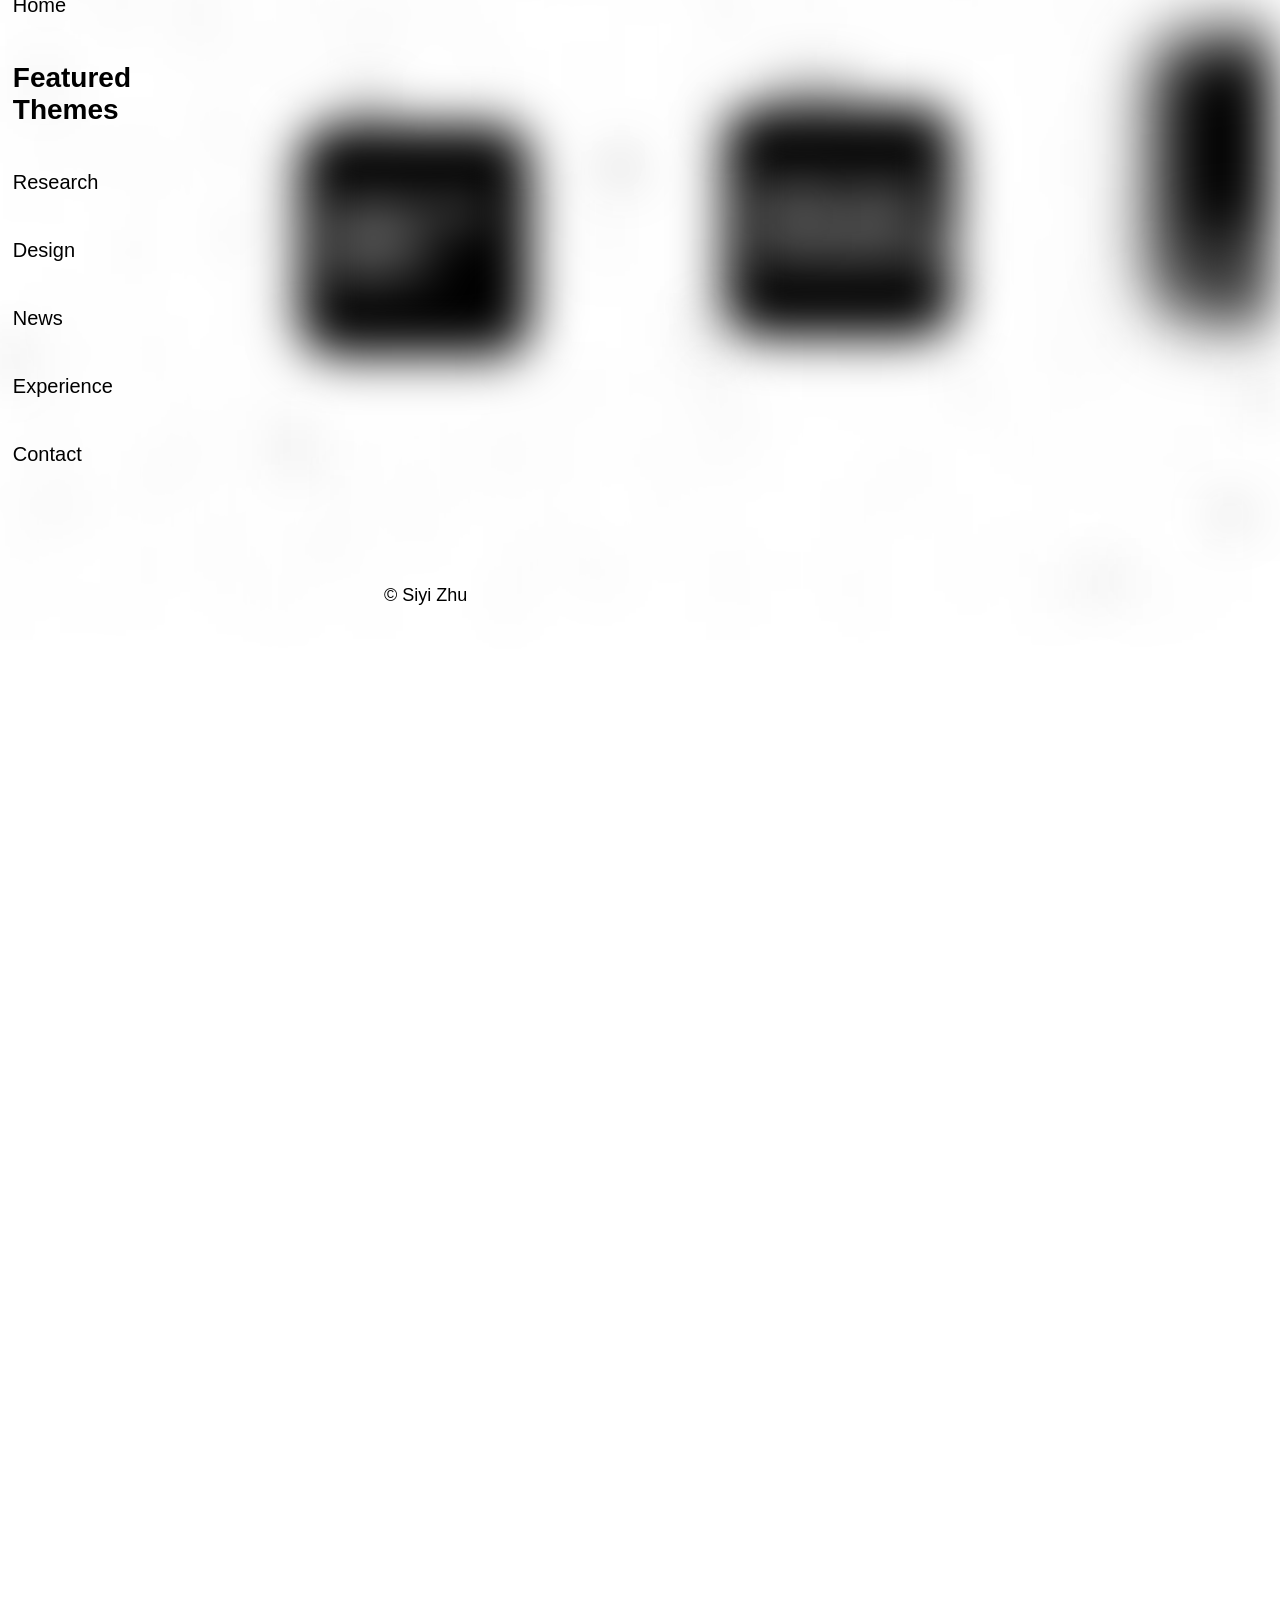
==== commit 2c077c99: "Stabilize homepage startup and Safari scroll restoration" ====
--- a/index.html
+++ b/index.html
@@ -6,14 +6,14 @@
   <meta name="description" content="Siyi Zhu — human-computer interaction research and design.">
   <title>Siyi Zhu — Research & Design</title>
   <link rel="stylesheet" href="typography.css">
-  <link rel="stylesheet" href="overlay.css">
+  <link rel="stylesheet" href="overlay.css?v=safari-startup-1">
   <link rel="stylesheet" href="layout.css">
   <link rel="stylesheet" href="featured-themes.css">
   <script src="galaxy-background.js" defer></script>
   <script src="overlay.js" defer></script>
   <script src="featured-themes.js" defer></script>
   <script src="jelly-cards.js" defer></script>
-  <script src="layout.js" defer></script>
+  <script src="layout.js?v=safari-startup-1" defer></script>
 </head>
 <body>
   <canvas class="galaxy-background" data-galaxy-background aria-hidden="true"></canvas>
--- a/overlay.css
+++ b/overlay.css
@@ -106,12 +106,16 @@
   filter: blur(0);
 }
 
-main {
+/* Keep filters off the document-height scroll container. Only the viewport
+   stage needs a composited surface, particularly with Safari's sticky layers. */
+.block-stage,
+.project-page-stage {
   filter: blur(0);
   transition: filter var(--overlay-focus-transition, 500ms) ease-in-out;
 }
 
-html.focus-on-overlay main {
+html.focus-on-overlay .block-stage,
+html.focus-on-overlay .project-page-stage {
   filter: blur(var(--content-overlay-focus-blur));
 }
 
@@ -124,7 +128,8 @@
   filter: none;
 }
 
-html.overlay-always-clear main {
+html.overlay-always-clear .block-stage,
+html.overlay-always-clear .project-page-stage {
   filter: none;
 }
 
@@ -155,7 +160,8 @@
   .overlay-info > *,
   .overlay-footer > *,
   .project-overlay-home,
-  main {
+  .block-stage,
+  .project-page-stage {
     transition-duration: 0ms;
   }
 }
